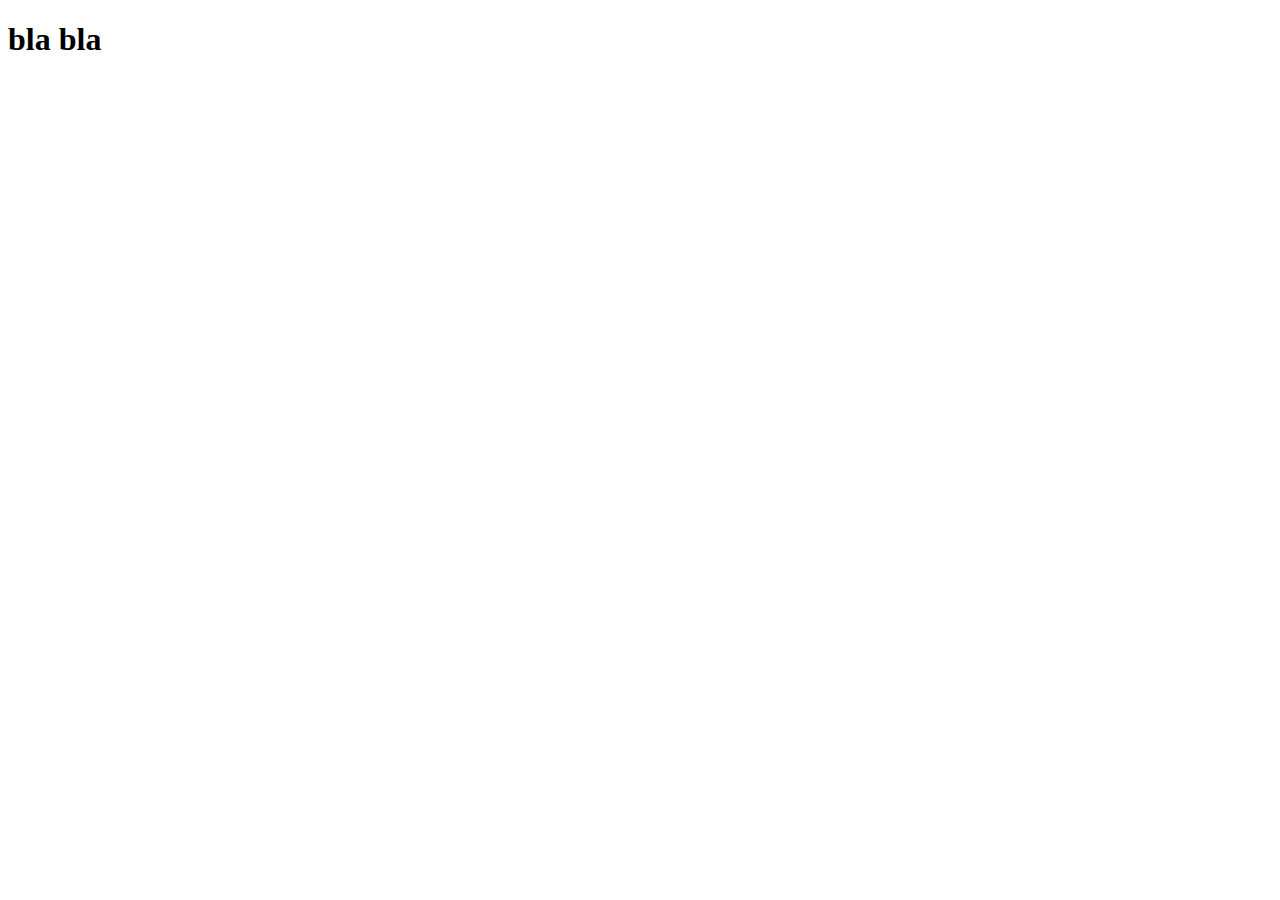
==== index.html @ 475540ba "making repository" ====
<!DOCTYPE html>
<html lang="en">
<head>
    <meta charset="UTF-8">
    <meta http-equiv="X-UA-Compatible" content="IE=edge">
    <meta name="viewport" content="width=device-width, initial-scale=1.0">
    <title>My project</title>
    <link rel="stylesheet" href="style.css">
</head>
<body>
    <h1>bla bla</h1>

    

</body>
</html>
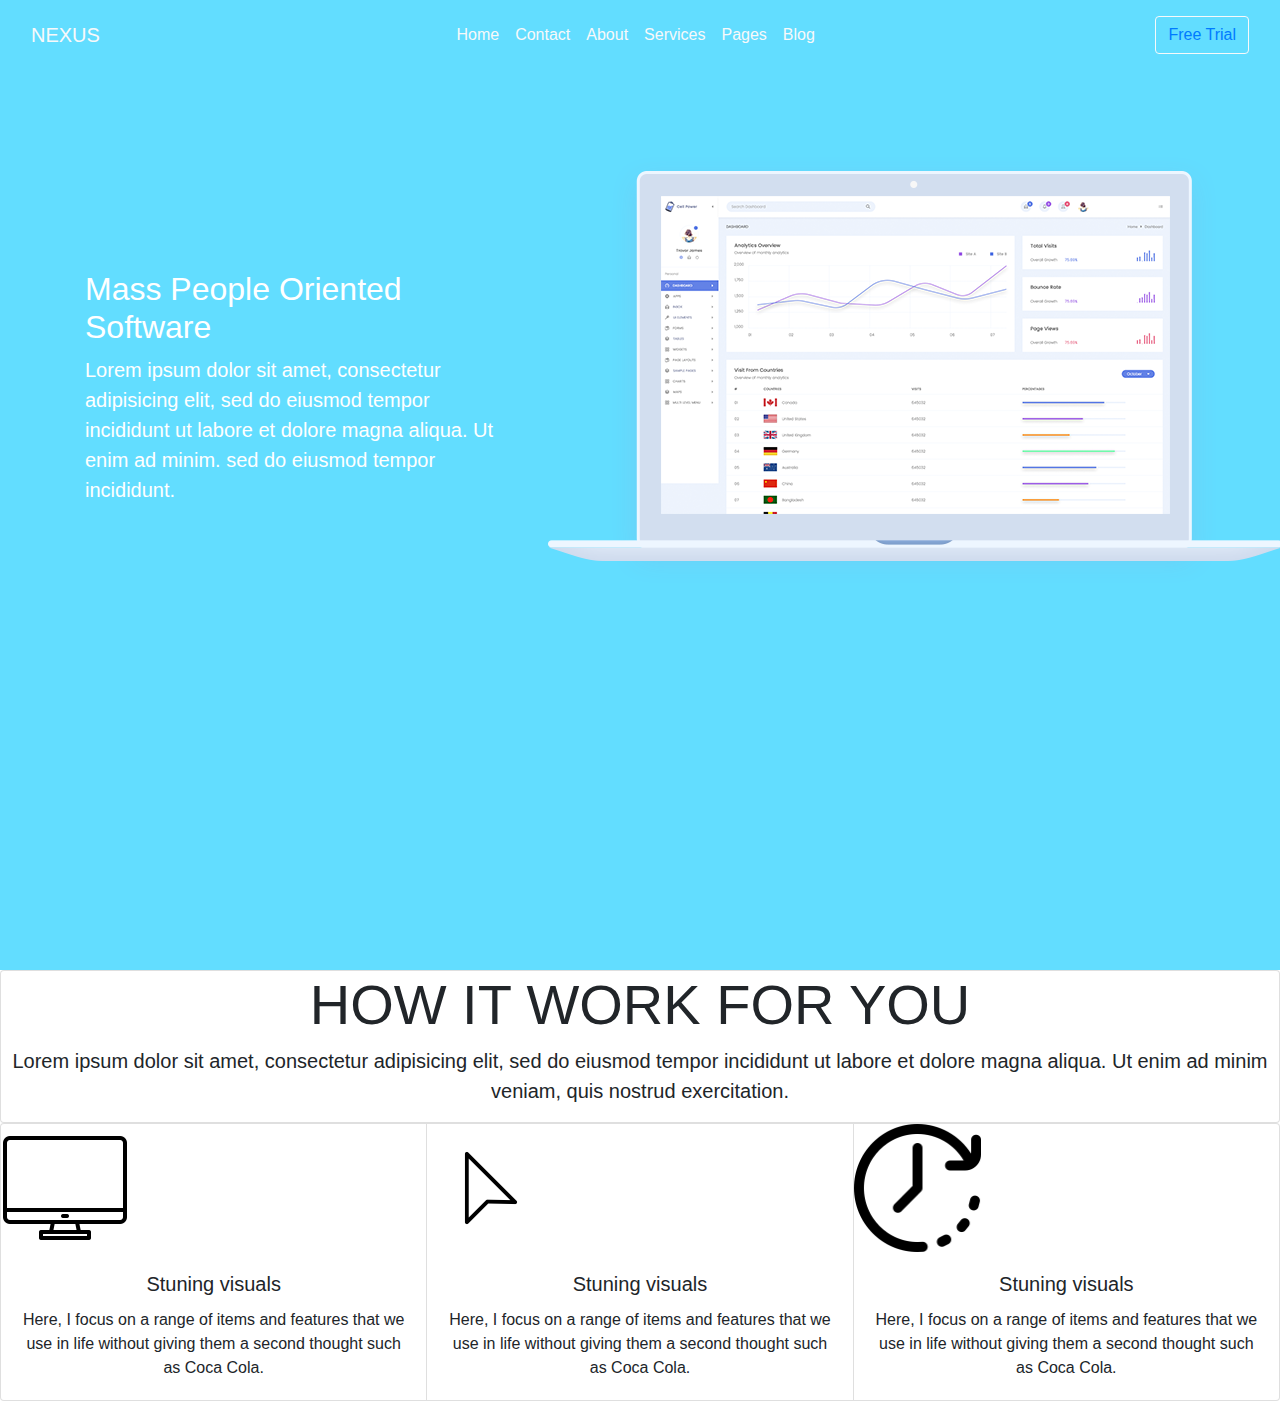
==== commit 079898cd: "pocetna stranica" ====
--- a/index.html
+++ b/index.html
@@ -1,16 +1,184 @@
 <!DOCTYPE html>
+
 <html lang="en">
-<head>
-    <meta charset="UTF-8">
-    <meta http-equiv="X-UA-Compatible" content="IE=edge">
-    <meta name="viewport" content="width=device-width, initial-scale=1.0">
-    <title>My project</title>
-    <link rel="stylesheet" href="style.css">
+  <head>
+    <!-- Required meta tags -->
+    <meta charset="utf-8">
+    <meta name="viewport" content="width=device-width, initial-scale=1, shrink-to-fit=no">
+
+    <!-- Bootstrap CSS -->
+    <link rel="stylesheet" href="https://cdn.jsdelivr.net/npm/bootstrap@4.0.0/dist/css/bootstrap.min.css" integrity="sha384-Gn5384xqQ1aoWXA+058RXPxPg6fy4IWvTNh0E263XmFcJlSAwiGgFAW/dAiS6JXm" crossorigin="anonymous">
+
+    <title>Hello, world!</title>
+  
+
+    <!-- Optional JavaScript -->
+    <!-- jQuery first, then Popper.js, then Bootstrap JS -->
+    
+  
+</html>
 </head>
-<body>
-    <h1>bla bla</h1>
 
     
 
+
+<body>
+    <!--NAVIGACIJA-->
+    <nav class="navbar navbar-expand-lg   navbar-light  sticky-top"   style="background-color:#62ddff; ">
+     <div class="container-fluid" style="background-color: #62ddff ; color: antiquewhite;">
+    <a class="navbar-brand text-light" href="#">NEXUS</a>
+      <button class="navbar-toggler" type="button" data-toggle="collapse" data-target="#navbarText" aria-controls="navbarText" aria-expanded="false" aria-label="Toggle navigation">
+        <span class="navbar-toggler-icon"></span>
+      </button>
+      <div class="collapse navbar-collapse" id="navbarText">
+        <ul class="navbar-nav mx-auto" style="">
+          <li class="nav-item active">
+            <a class="nav-link text-light" href="#">Home <span class="sr-only">(current)</span></a>
+          </li>
+          <li class="nav-item">
+            <a class="nav-link text-light" href="#">Contact</a>
+          </li>
+          <li class="nav-item">
+            <a class="nav-link text-light" href="#">About</a>
+          </li>
+          <li class="nav-item">
+            <a class="nav-link text-light" href="#">Services</a>
+          </li>
+          <li class="nav-item">
+            <a class="nav-link text-light" href="#">Pages</a>
+          </li>
+          <li class="nav-item">
+            <a class="nav-link text-light" href="#">Blog</a>
+          </li>
+        </ul>
+        <span class="navbar-text">
+          <button type="button" class="btn btn-outline-primary me-md-2  border-light">Free Trial</button></ul>
+        </span>
+      </div>
+    </nav>
+
+         <!--pocetna sekcija-->    
+         <div class="row" style="height: 100vh; background-color: #62ddff;">
+    
+          <div class="column col-md-5" style="color: white; padding-left: 100px; padding-top: 200px; ">
+          <h2>Mass People
+            Oriented Software</h2>
+          <p class="lead"> Lorem ipsum dolor sit amet, consectetur adipisicing elit, sed do eiusmod tempor incididunt ut labore et dolore magna aliqua. Ut enim ad minim. sed do eiusmod tempor incididunt.</p>
+  
+          </div>
+          <div class="column col-md-5" style="padding-top: 80px">
+          <img src="headerimg.png">
+          </div>
+         </div>
+         
+         
+         
+          <div class="card" style="b
+        
+        
+        
+        
+        
+    
+        <div class="container-fluid padding">
+            <div class="row welcome text-center">
+<div class="col-12">
+    <h1 class="display-4">
+        HOW IT WORK FOR YOU
+    </h1>
+</div>
+<hr><div class="col-12">
+<p class="lead">Lorem ipsum dolor sit amet, consectetur adipisicing elit, sed do eiusmod tempor incididunt ut labore et dolore magna aliqua. Ut enim ad minim veniam, quis nostrud exercitation.</p>
+</div>
+</div>
+
+ </div>
+ <div class="card-group">
+    <div class="card">
+      <a  class="imglink" href="#"><img src="monitor.png" class="card-img-top"style="width: 30% " alt="..."></a>
+      <div class="card-body" style="text-align:center">
+        <h5 class="card-title">Stuning visuals</h5>
+        <p class="card-text"> Here, I focus on a range of items and features that we use in life without giving them a second thought such as Coca Cola.</p>
+        
+      </div>
+    </div>
+    <div class="card">
+        <a  class="imglink" href="#"><img src="selector.png" class="card-img-top  " style="width: 30% " alt="..."></a>
+      <div class="card-body" style="text-align: center;">
+        <h5 class="card-title">Stuning visuals</h5>
+        <p class="card-text">Here, I focus on a range of items and features that we use in life without giving them a second thought such as Coca Cola.</p>
+        
+      </div>
+    </div>
+    <div class="card">
+        <a  class="imglink" href="#"> <img src="wall-clock.png" class="card-img-top img" style="width: 30% "alt="..."></a>
+      <div class="card-body" style="text-align: center;">
+        <h5 class="card-title">Stuning visuals</h5>
+        <p class="card-text">Here, I focus on a range of items and features that we use in life without giving them a second thought such as Coca Cola.</p>
+        
+      </div>
+    </div>
+  </div>
+
+  
+    
+
+
+
+
+
+
+
+
+
+
+
+
+
+
+
+
+
+
+
+
+
+
+
+
+
+
+
+
+
+
+
+
+    <script src="https://code.jquery.com/jquery-3.2.1.slim.min.js" integrity="sha384-KJ3o2DKtIkvYIK3UENzmM7KCkRr/rE9/Qpg6aAZGJwFDMVNA/GpGFF93hXpG5KkN" crossorigin="anonymous"></script>
+    <script src="https://cdn.jsdelivr.net/npm/popper.js@1.12.9/dist/umd/popper.min.js" integrity="sha384-ApNbgh9B+Y1QKtv3Rn7W3mgPxhU9K/ScQsAP7hUibX39j7fakFPskvXusvfa0b4Q" crossorigin="anonymous"></script>
+    <script src="https://cdn.jsdelivr.net/npm/bootstrap@4.0.0/dist/js/bootstrap.min.js" integrity="sha384-JZR6Spejh4U02d8jOt6vLEHfe/JQGiRRSQQxSfFWpi1MquVdAyjUar5+76PVCmYl" crossorigin="anonymous"></script>
+
+
+
+
+
+
+
+
+
+
+
+
+
+
+
+
+
+
+
+
+
+
+
 </body>
 </html>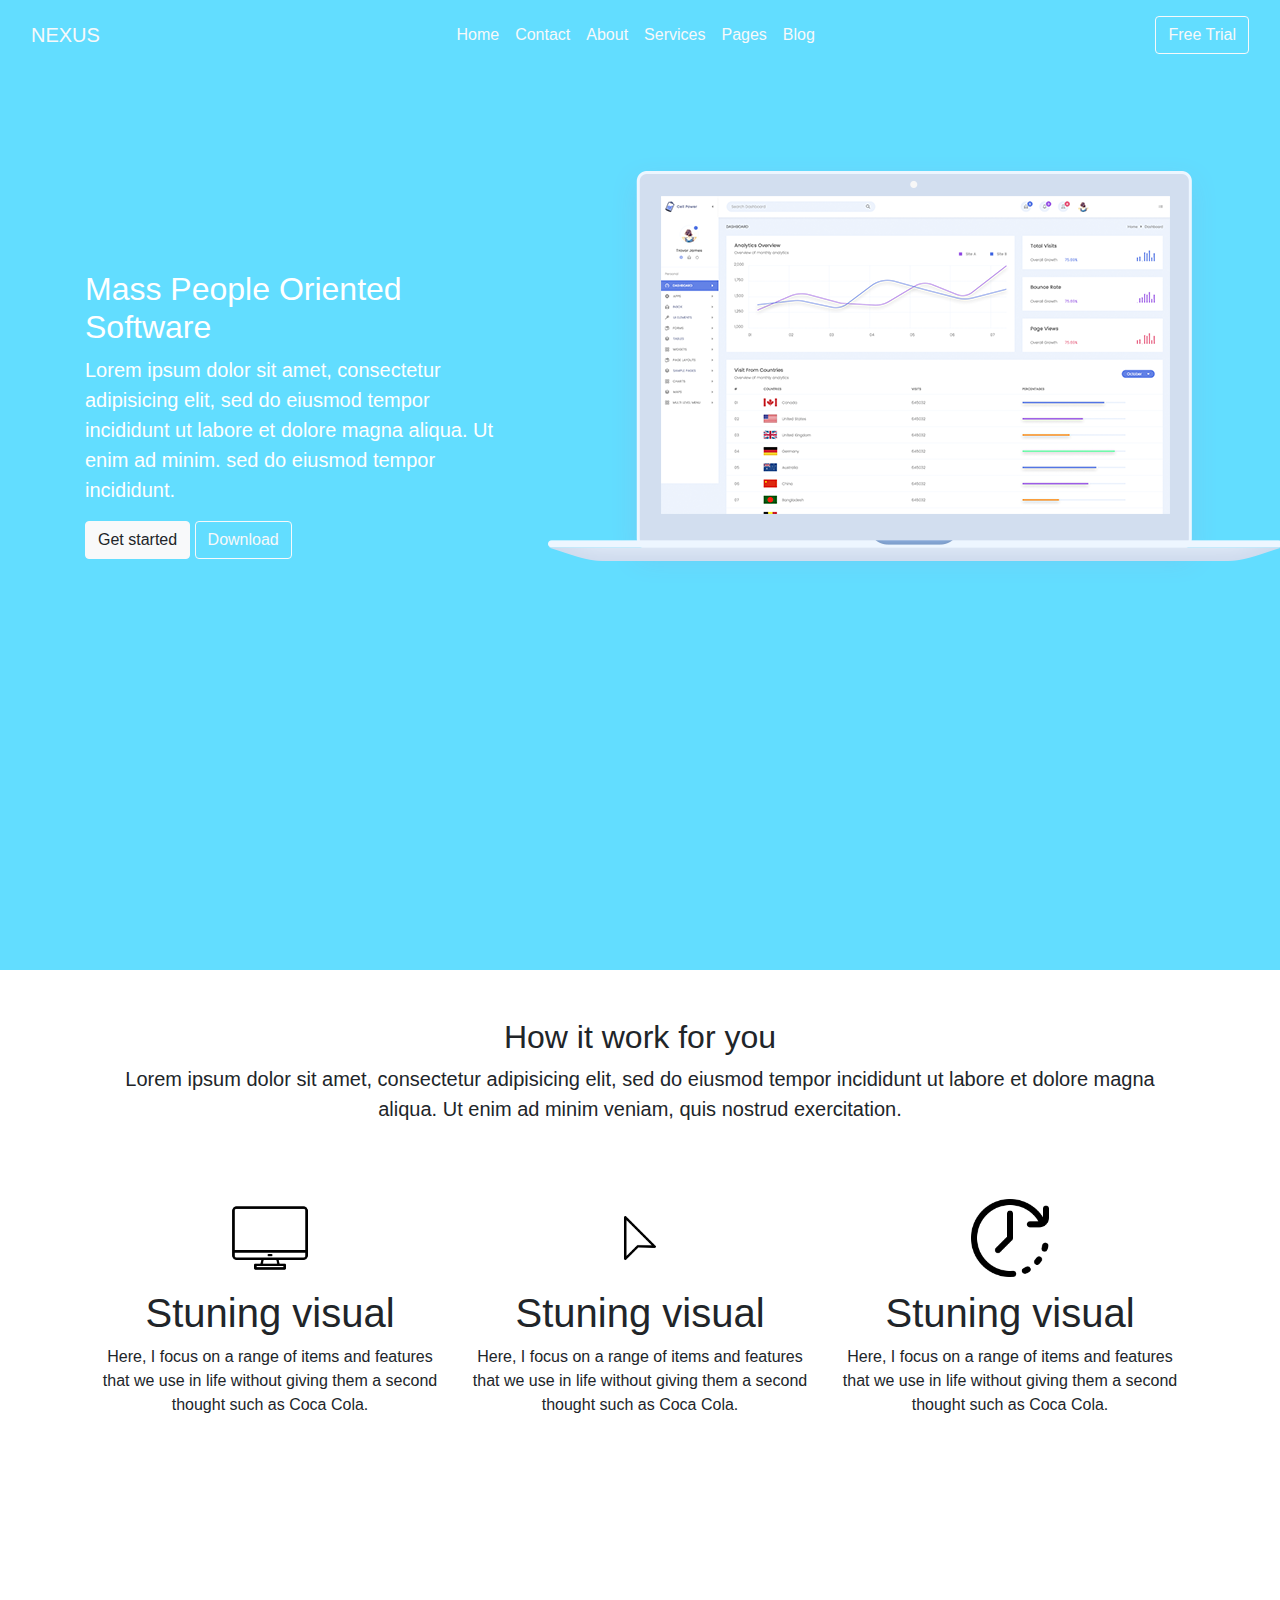
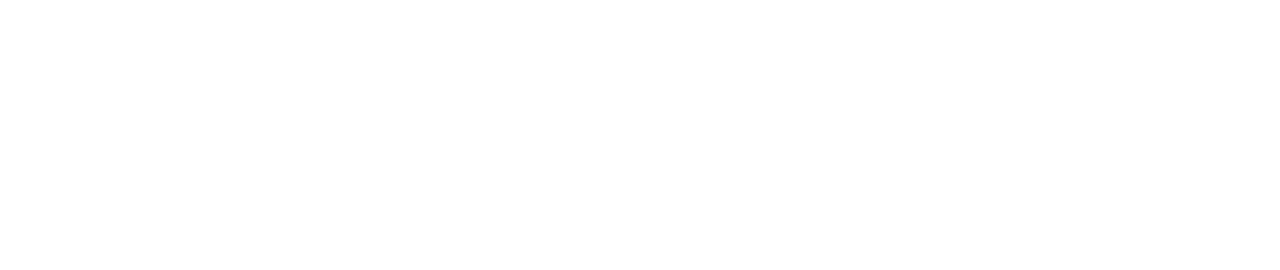
==== commit e55c6590: "2 sekcija" ====
--- a/index.html
+++ b/index.html
@@ -52,7 +52,7 @@
           </li>
         </ul>
         <span class="navbar-text">
-          <button type="button" class="btn btn-outline-primary me-md-2  border-light">Free Trial</button></ul>
+          <button type="button" class="btn btn-outline-primary me-md-2  border-light text-light">Free Trial</button></ul>
         </span>
       </div>
     </nav>
@@ -64,7 +64,10 @@
           <h2>Mass People
             Oriented Software</h2>
           <p class="lead"> Lorem ipsum dolor sit amet, consectetur adipisicing elit, sed do eiusmod tempor incididunt ut labore et dolore magna aliqua. Ut enim ad minim. sed do eiusmod tempor incididunt.</p>
-  
+          <div class="d-grid gap-2 d-md-block">
+            <button class="btn btn-light" type="button">Get started</button>
+            <button class="btn btn-outline-light me-md-2 border-light text-light type="button">Download</button>
+          </div>
           </div>
           <div class="column col-md-5" style="padding-top: 80px">
           <img src="headerimg.png">
@@ -73,53 +76,24 @@
          
          
          
-          <div class="card" style="b
         
-        
-        
-        
-        
+<section>
+  <div class="container" style="height: 100vh; ">
+    <div class="container text-center">
+      <!-- Stack the columns on mobile by making one full-width and the other half-width -->
+      <div class="row py-5">
+        <div class="col-md-12"><h2>How it work for you</h2></div>
+        <div class=" col-md-12"><p class="lead">Lorem ipsum dolor sit amet, consectetur adipisicing elit, sed do eiusmod tempor incididunt ut labore et dolore magna aliqua. Ut enim ad minim veniam, quis nostrud exercitation.</p></div>
+      </div>
     
-        <div class="container-fluid padding">
-            <div class="row welcome text-center">
-<div class="col-12">
-    <h1 class="display-4">
-        HOW IT WORK FOR YOU
-    </h1>
-</div>
-<hr><div class="col-12">
-<p class="lead">Lorem ipsum dolor sit amet, consectetur adipisicing elit, sed do eiusmod tempor incididunt ut labore et dolore magna aliqua. Ut enim ad minim veniam, quis nostrud exercitation.</p>
-</div>
-</div>
-
- </div>
- <div class="card-group">
-    <div class="card">
-      <a  class="imglink" href="#"><img src="monitor.png" class="card-img-top"style="width: 30% " alt="..."></a>
-      <div class="card-body" style="text-align:center">
-        <h5 class="card-title">Stuning visuals</h5>
-        <p class="card-text"> Here, I focus on a range of items and features that we use in life without giving them a second thought such as Coca Cola.</p>
-        
+      <!-- Columns start at 50% wide on mobile and bump up to 33.3% wide on desktop -->
+      <div class="row">
+        <div class="col-6 col-md-4"><img src="monitor.png" style="width: 78px; padding-top: 11px; padding-bottom: 12px;"><h1>Stuning visual</h1><p>Here, I focus on a range of items and features that we use in life without giving them a second thought such as Coca Cola.</p></div>
+        <div class="col-6 col-md-4"><img src="selector.png" style="width: 78px; padding-top: 11px; padding-bottom: 12px;"><h1>Stuning visual</h1><p>Here, I focus on a range of items and features that we use in life without giving them a second thought such as Coca Cola.</p></div>
+        <div class="col-6 col-md-4"><img src="wall-clock.png" style="width: 78px; padding-top: 11px; padding-bottom: 12px;"><h1>Stuning visual</h1><p>Here, I focus on a range of items and features that we use in life without giving them a second thought such as Coca Cola.</p></div>
       </div>
-    </div>
-    <div class="card">
-        <a  class="imglink" href="#"><img src="selector.png" class="card-img-top  " style="width: 30% " alt="..."></a>
-      <div class="card-body" style="text-align: center;">
-        <h5 class="card-title">Stuning visuals</h5>
-        <p class="card-text">Here, I focus on a range of items and features that we use in life without giving them a second thought such as Coca Cola.</p>
-        
-      </div>
-    </div>
-    <div class="card">
-        <a  class="imglink" href="#"> <img src="wall-clock.png" class="card-img-top img" style="width: 30% "alt="..."></a>
-      <div class="card-body" style="text-align: center;">
-        <h5 class="card-title">Stuning visuals</h5>
-        <p class="card-text">Here, I focus on a range of items and features that we use in life without giving them a second thought such as Coca Cola.</p>
-        
-      </div>
-    </div>
-  </div>
-
+   
+</section>
   
     
 
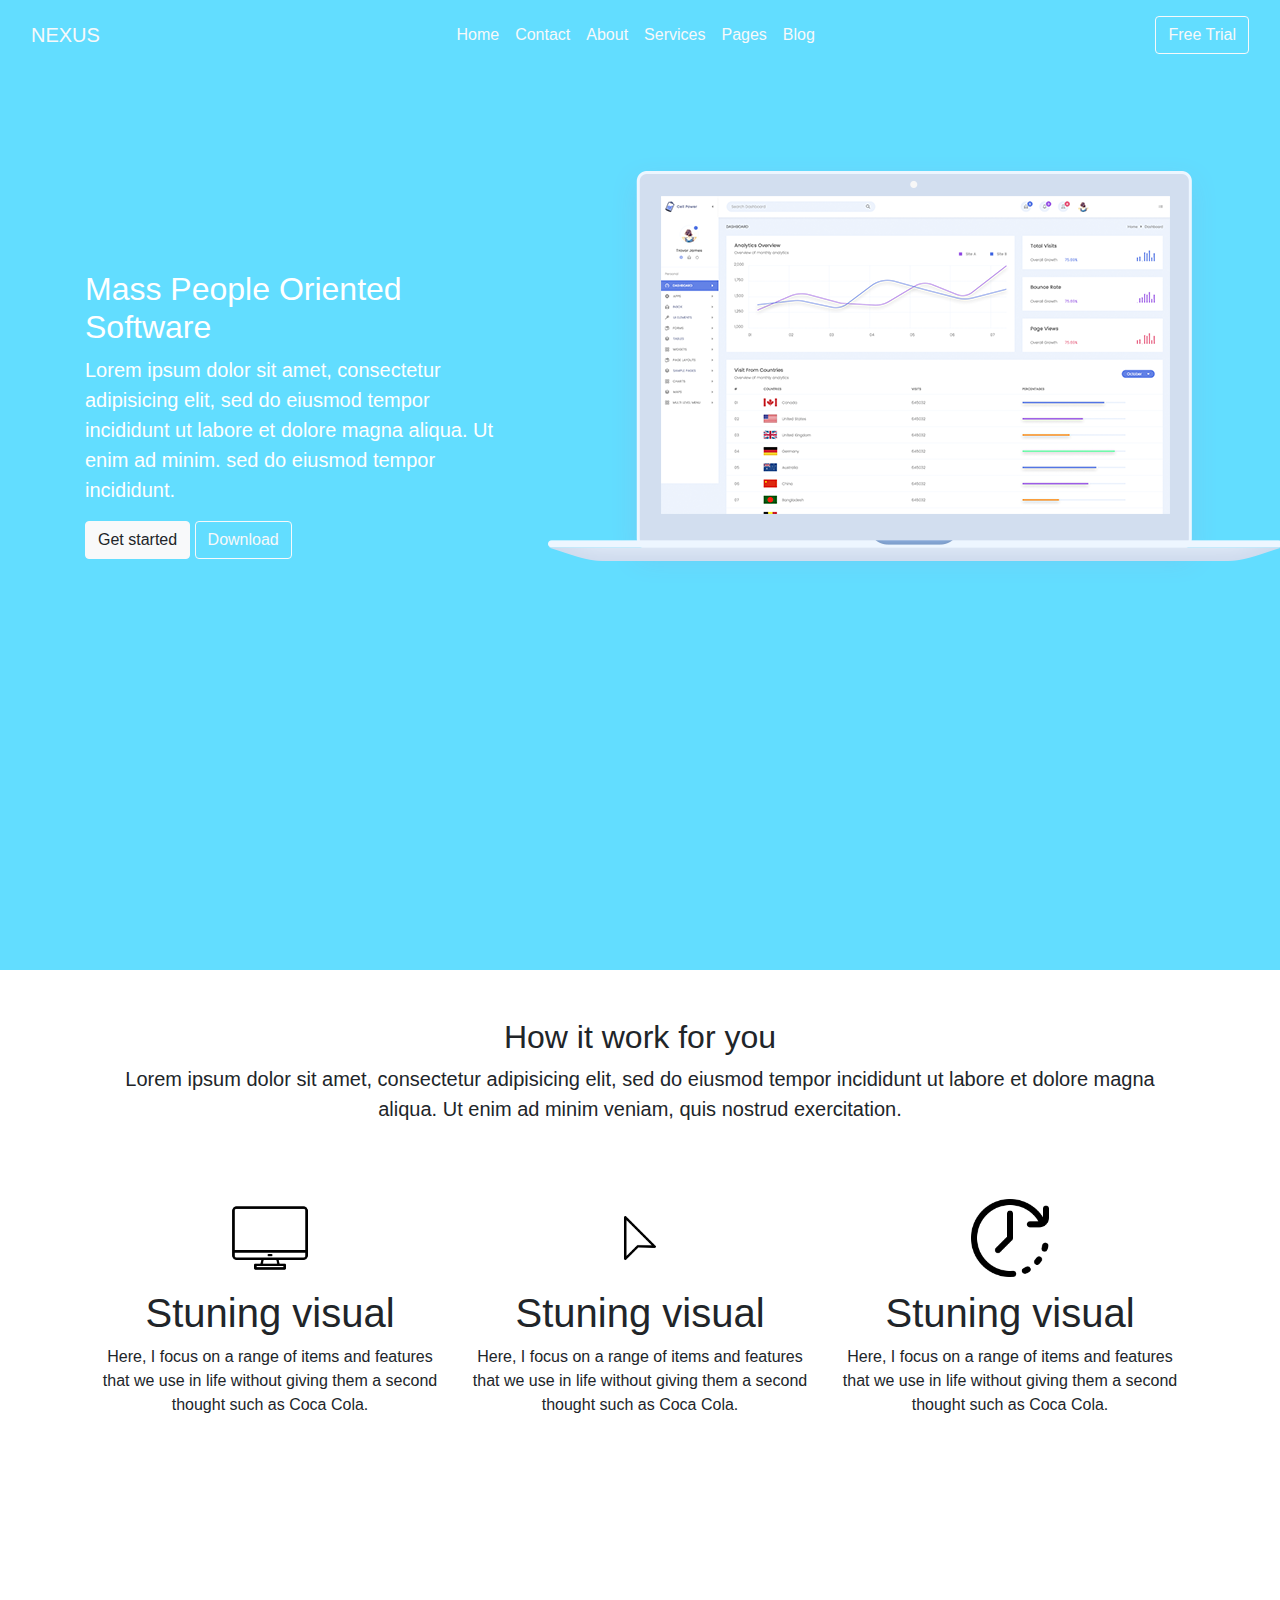
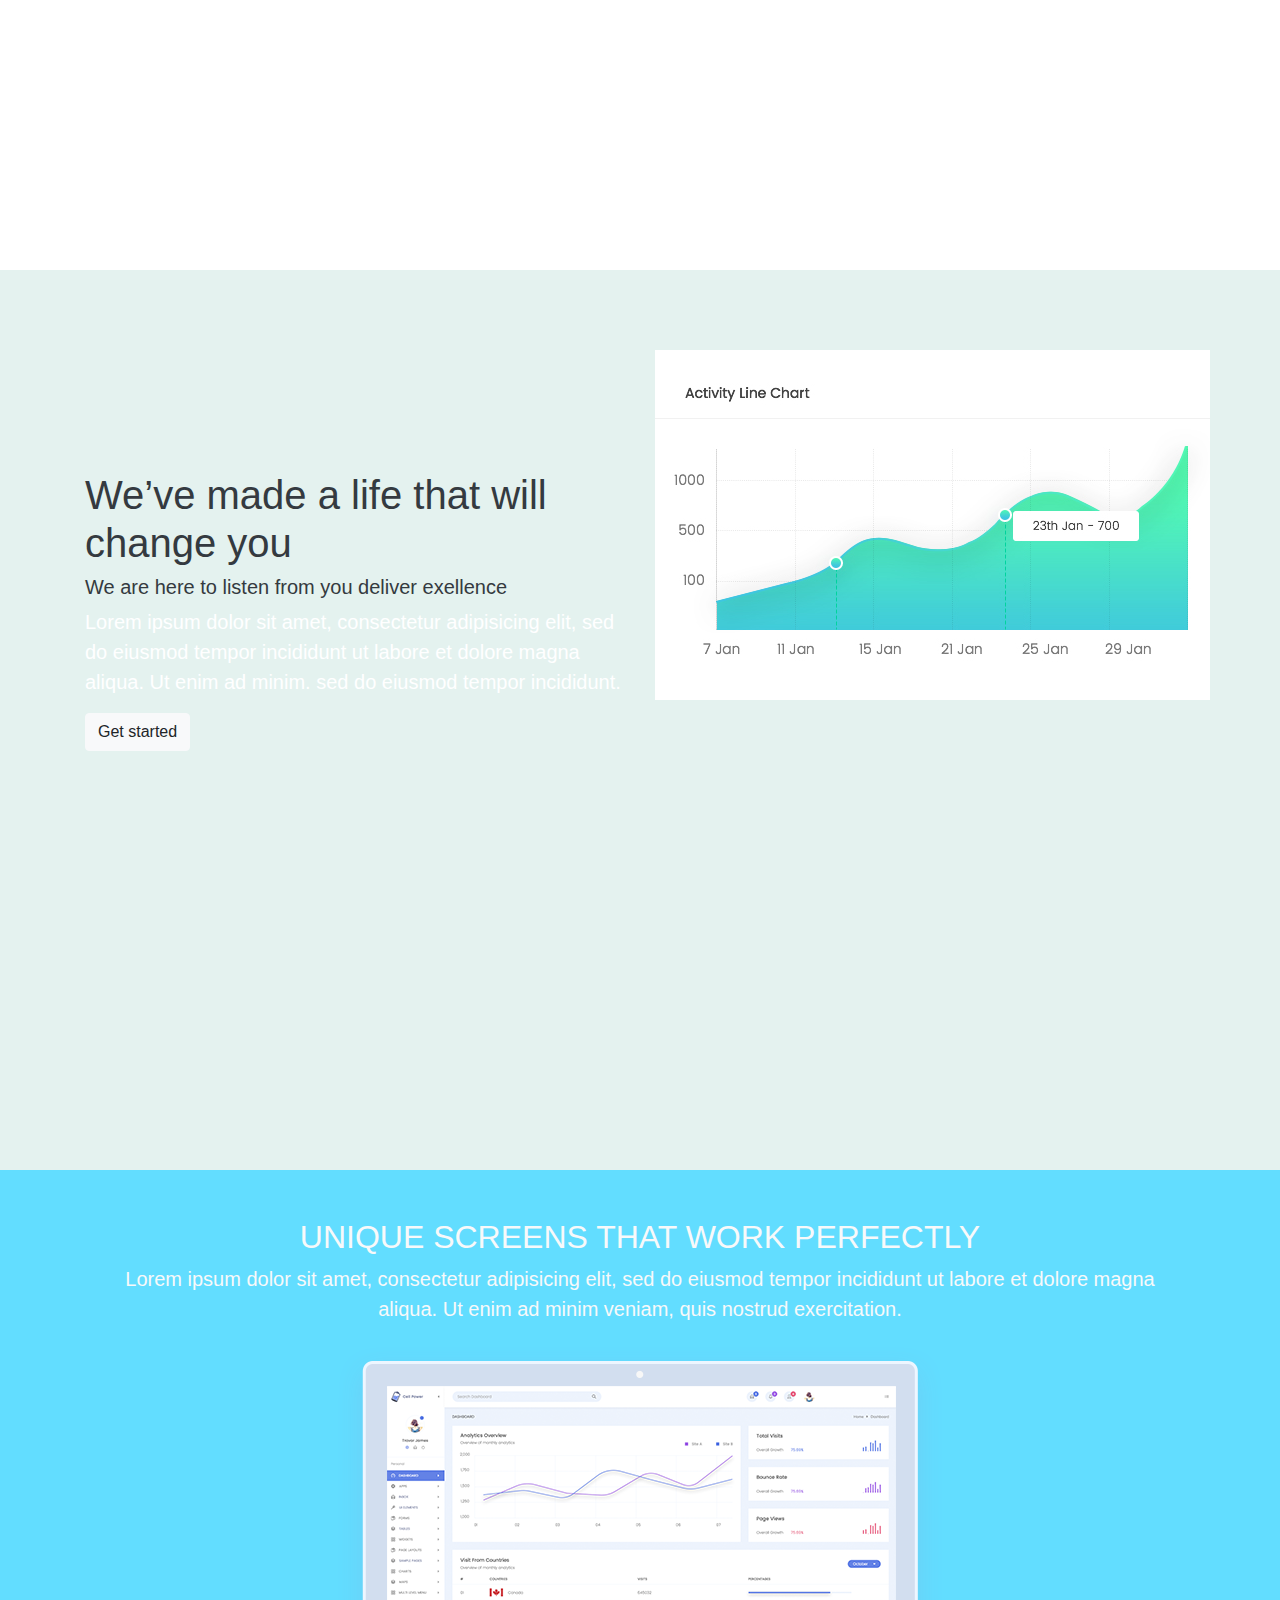
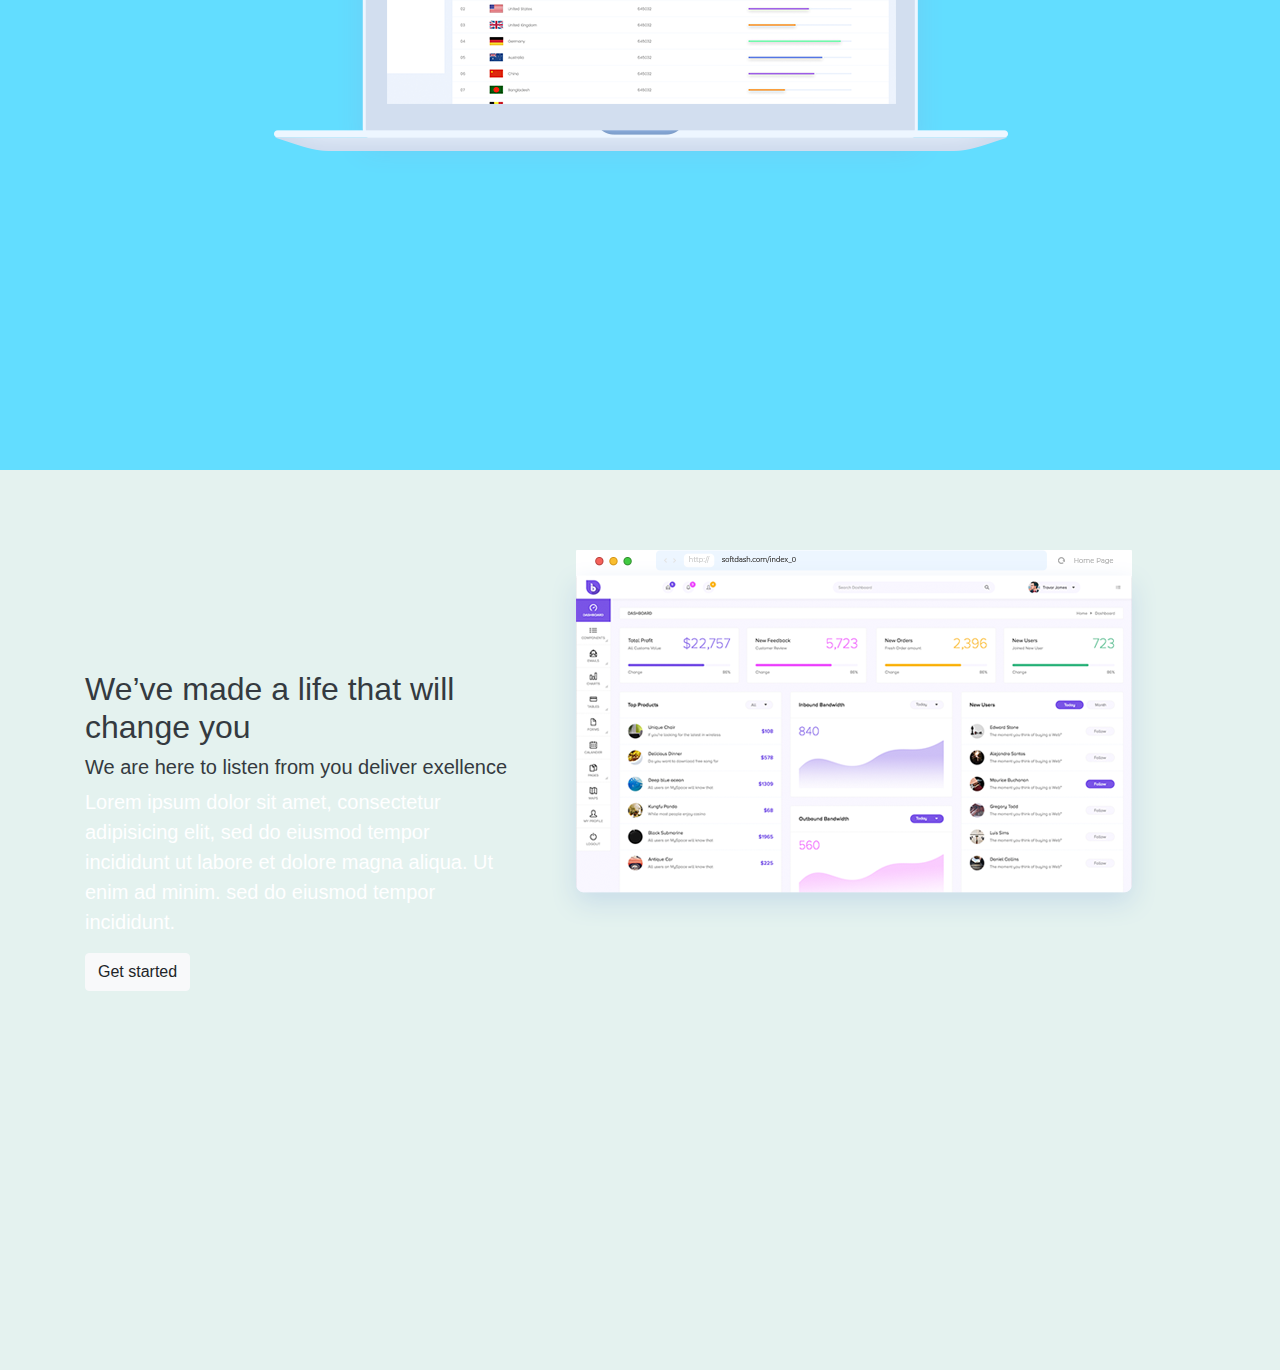
==== commit f307dddc: "2 nove sekcije baza" ====
--- a/index.html
+++ b/index.html
@@ -95,10 +95,61 @@
    
 </section>
   
-    
-
-
-
+    <section>
+      <div class="row" style="height: 100vh; background-color:rgba(227, 241, 238, 0.952);">
+    
+        <div class="column col-md-6" style="color: white; padding-left: 100px; padding-top: 200px; ">
+         <div class="row"> <div class="col-md-12"></div></div>
+        <h1 class="text-dark">We’ve made a life
+          that will change you</h1>
+          <h5 class="text-dark">We are here to listen from you deliver exellence</h5>
+        <p class="lead"> Lorem ipsum dolor sit amet, consectetur adipisicing elit, sed do eiusmod tempor incididunt ut labore et dolore magna aliqua. Ut enim ad minim. sed do eiusmod tempor incididunt.</p>
+        <div class="d-grid gap-2 d-md-block">
+          <button class="btn btn-light" type="button">Get started</button>
+        
+        </div>
+        </div>
+        <div class="column col-md-6" style="padding-top: 80px">
+        <img src="slika2.jpg">
+        </div>
+       </div>
+    </section>
+
+    <section>
+      <div class="row" style="height: 100vh; background-color: #62ddff;">
+    
+        <div class="container" style="height: 100vh; ">
+          <div class="container text-center">
+      
+            <div class="row py-5">
+              <div class="col-md-12 text-light"><h2>UNIQUE SCREENS THAT WORK PERFECTLY</h2></div>
+              <div class=" col-md-12 text-light"><p class="lead">Lorem ipsum dolor sit amet, consectetur adipisicing elit, sed do eiusmod tempor incididunt ut labore et dolore magna aliqua. Ut enim ad minim veniam, quis nostrud exercitation.</p></div>
+            
+        <div class="column col-md-12" style="">
+        <img src="headerimg.png">
+        </div>
+       </div>
+          </div>
+    </section>
+
+<section>
+  <div class="row" style="height: 100vh; background-color:rgba(227, 241, 238, 0.952);">
+    
+    <div class="column col-md-5" style="color: white; padding-left: 100px; padding-top: 200px; ">
+    <h2 class="text-dark">We’ve made a life
+      that will change you</h2>
+      <h5 class="text-dark">We are here to listen from you deliver exellence</h5>
+    <p class="lead"> Lorem ipsum dolor sit amet, consectetur adipisicing elit, sed do eiusmod tempor incididunt ut labore et dolore magna aliqua. Ut enim ad minim. sed do eiusmod tempor incididunt.</p>
+    <div class="d-grid gap-2 d-md-block">
+      <button class="btn btn-light" type="button">Get started</button>
+      
+    </div>
+    </div>
+    <div class="column col-md-5" style="padding-top: 80px">
+    <img src="slika3.png">
+    </div>
+   </div>
+</section>
 
 
 
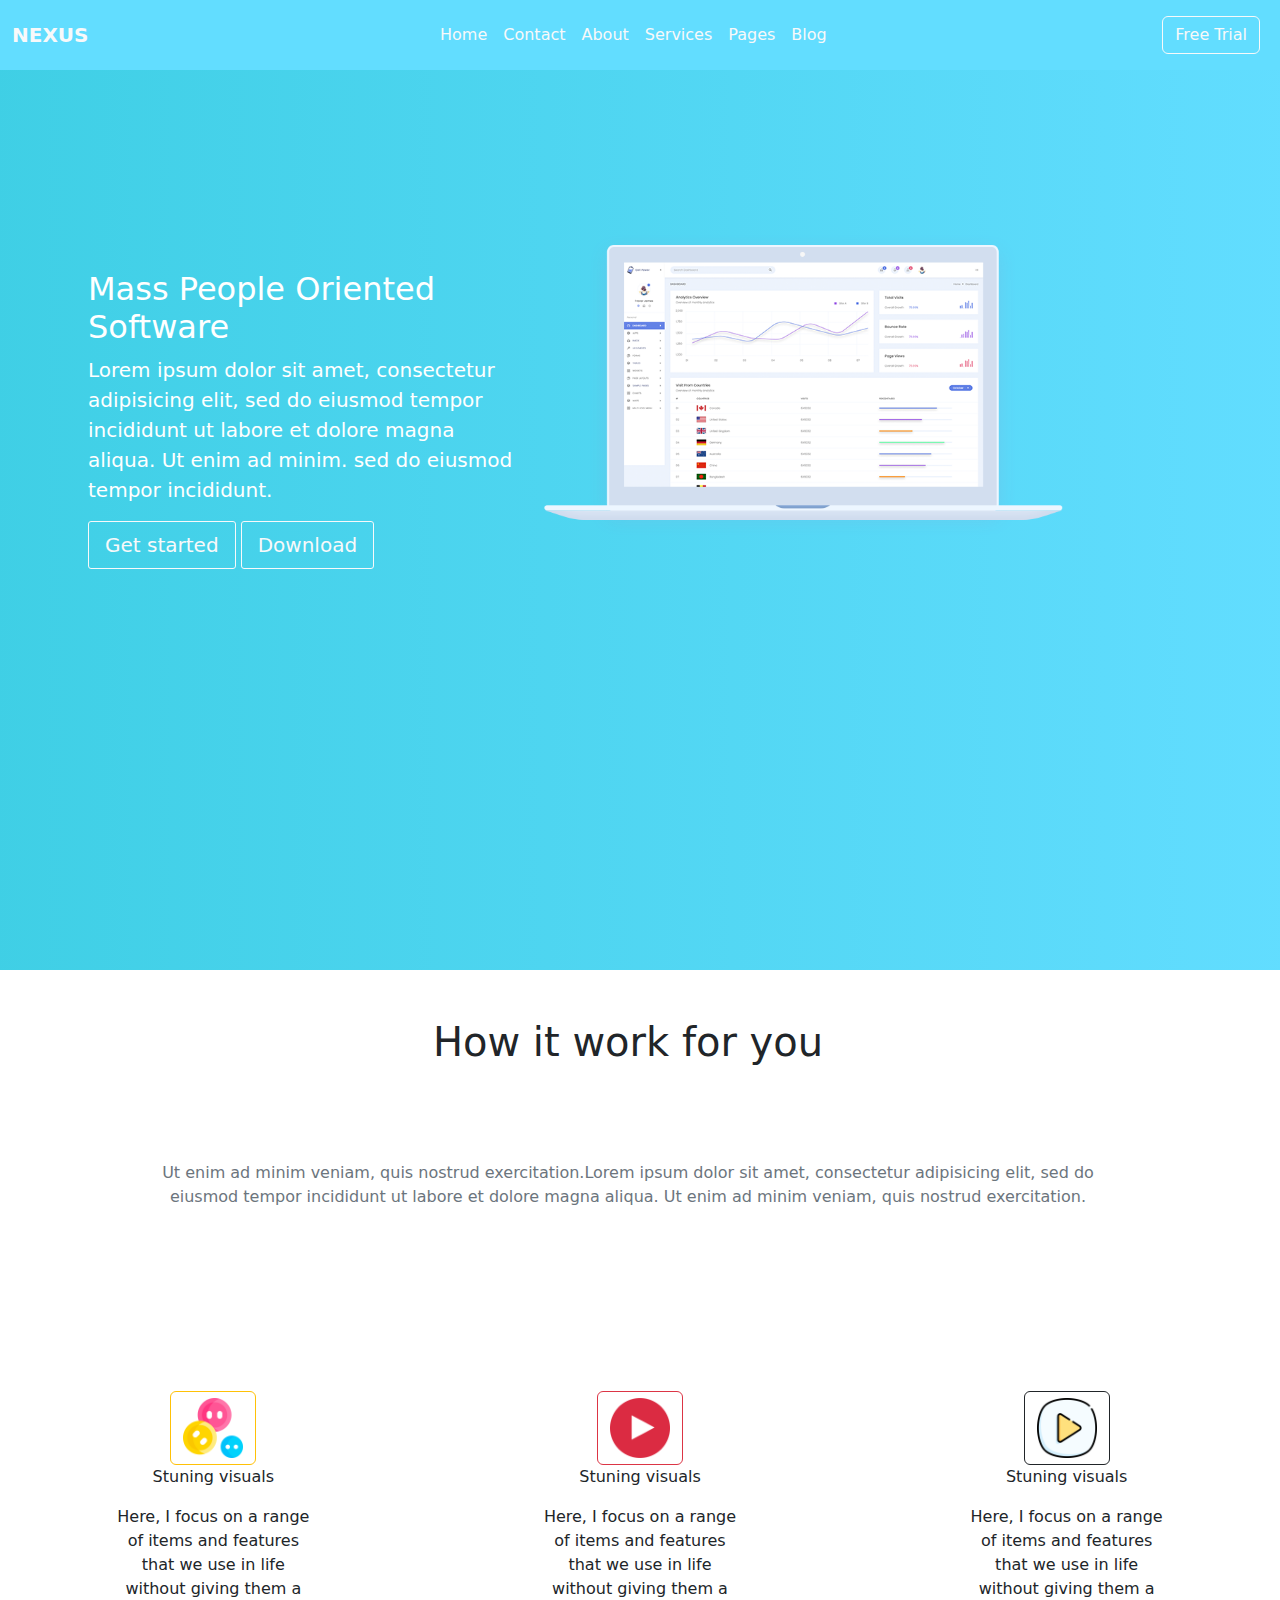
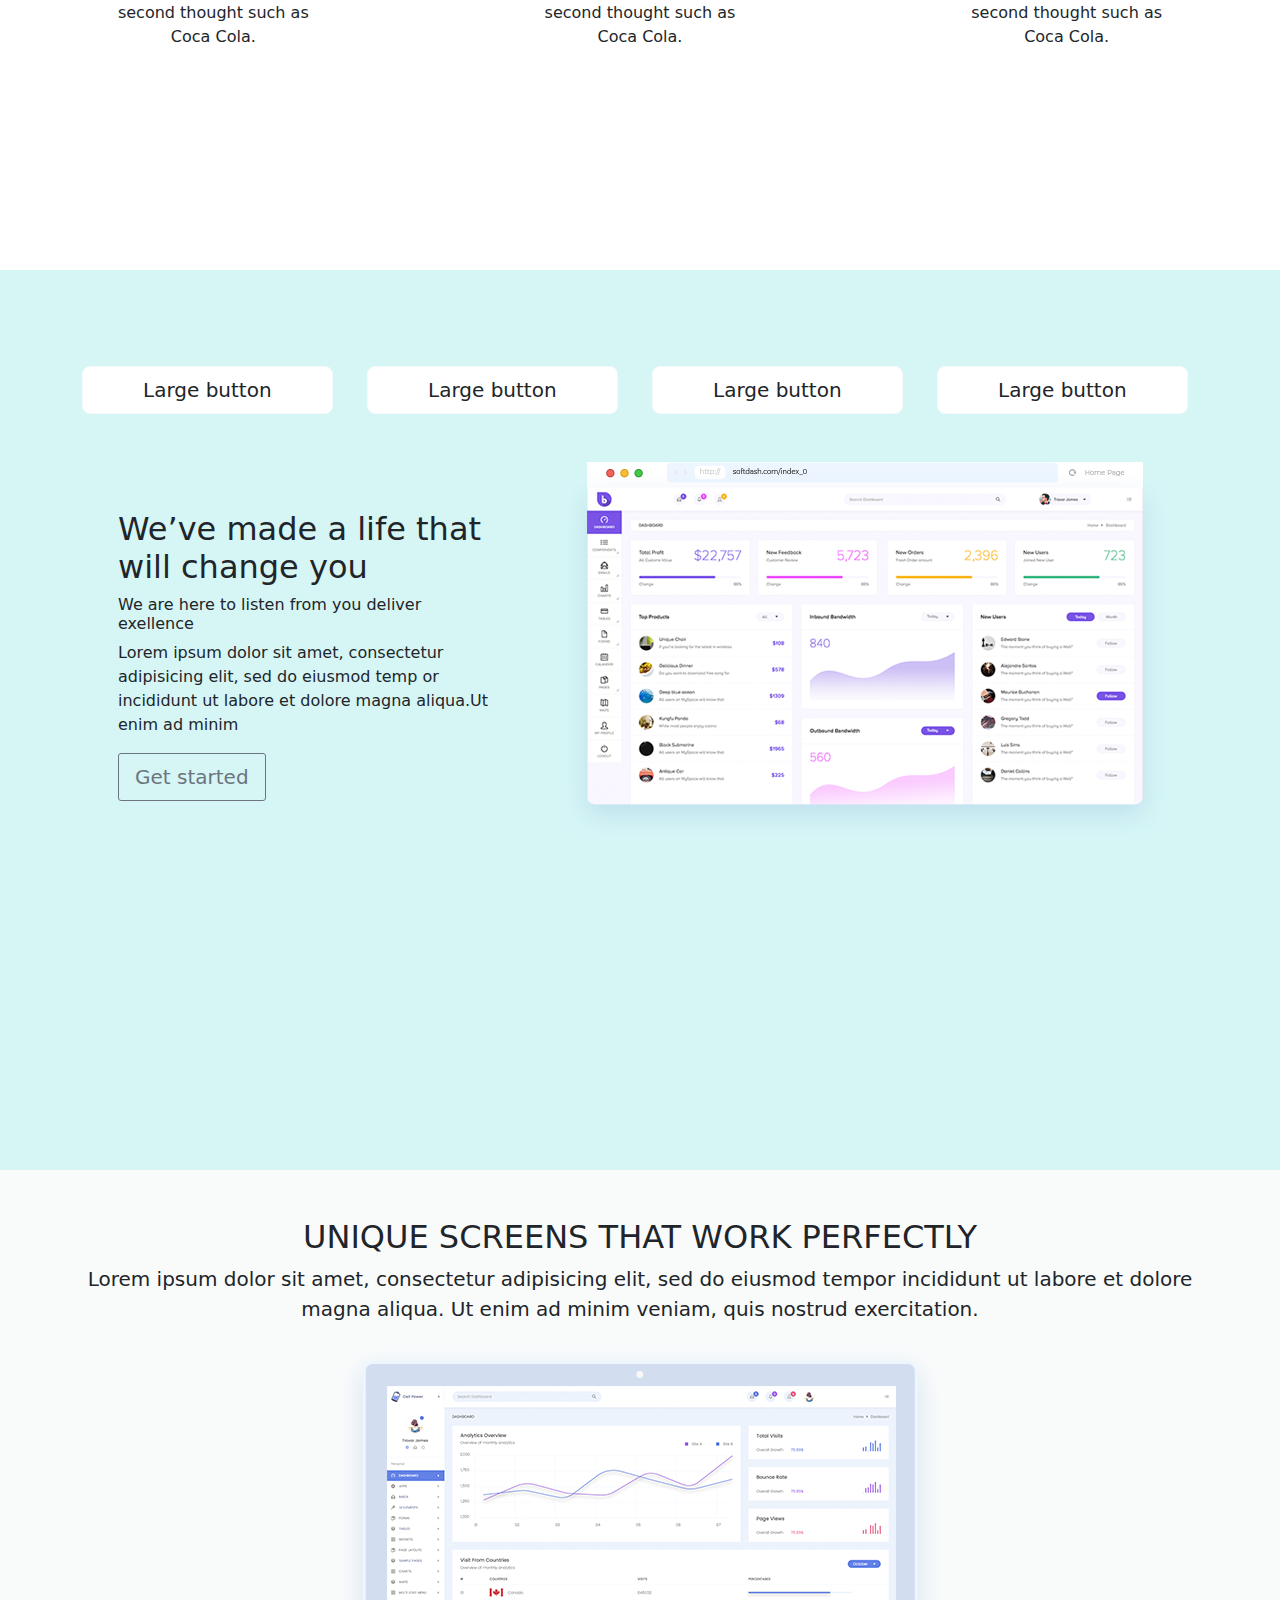
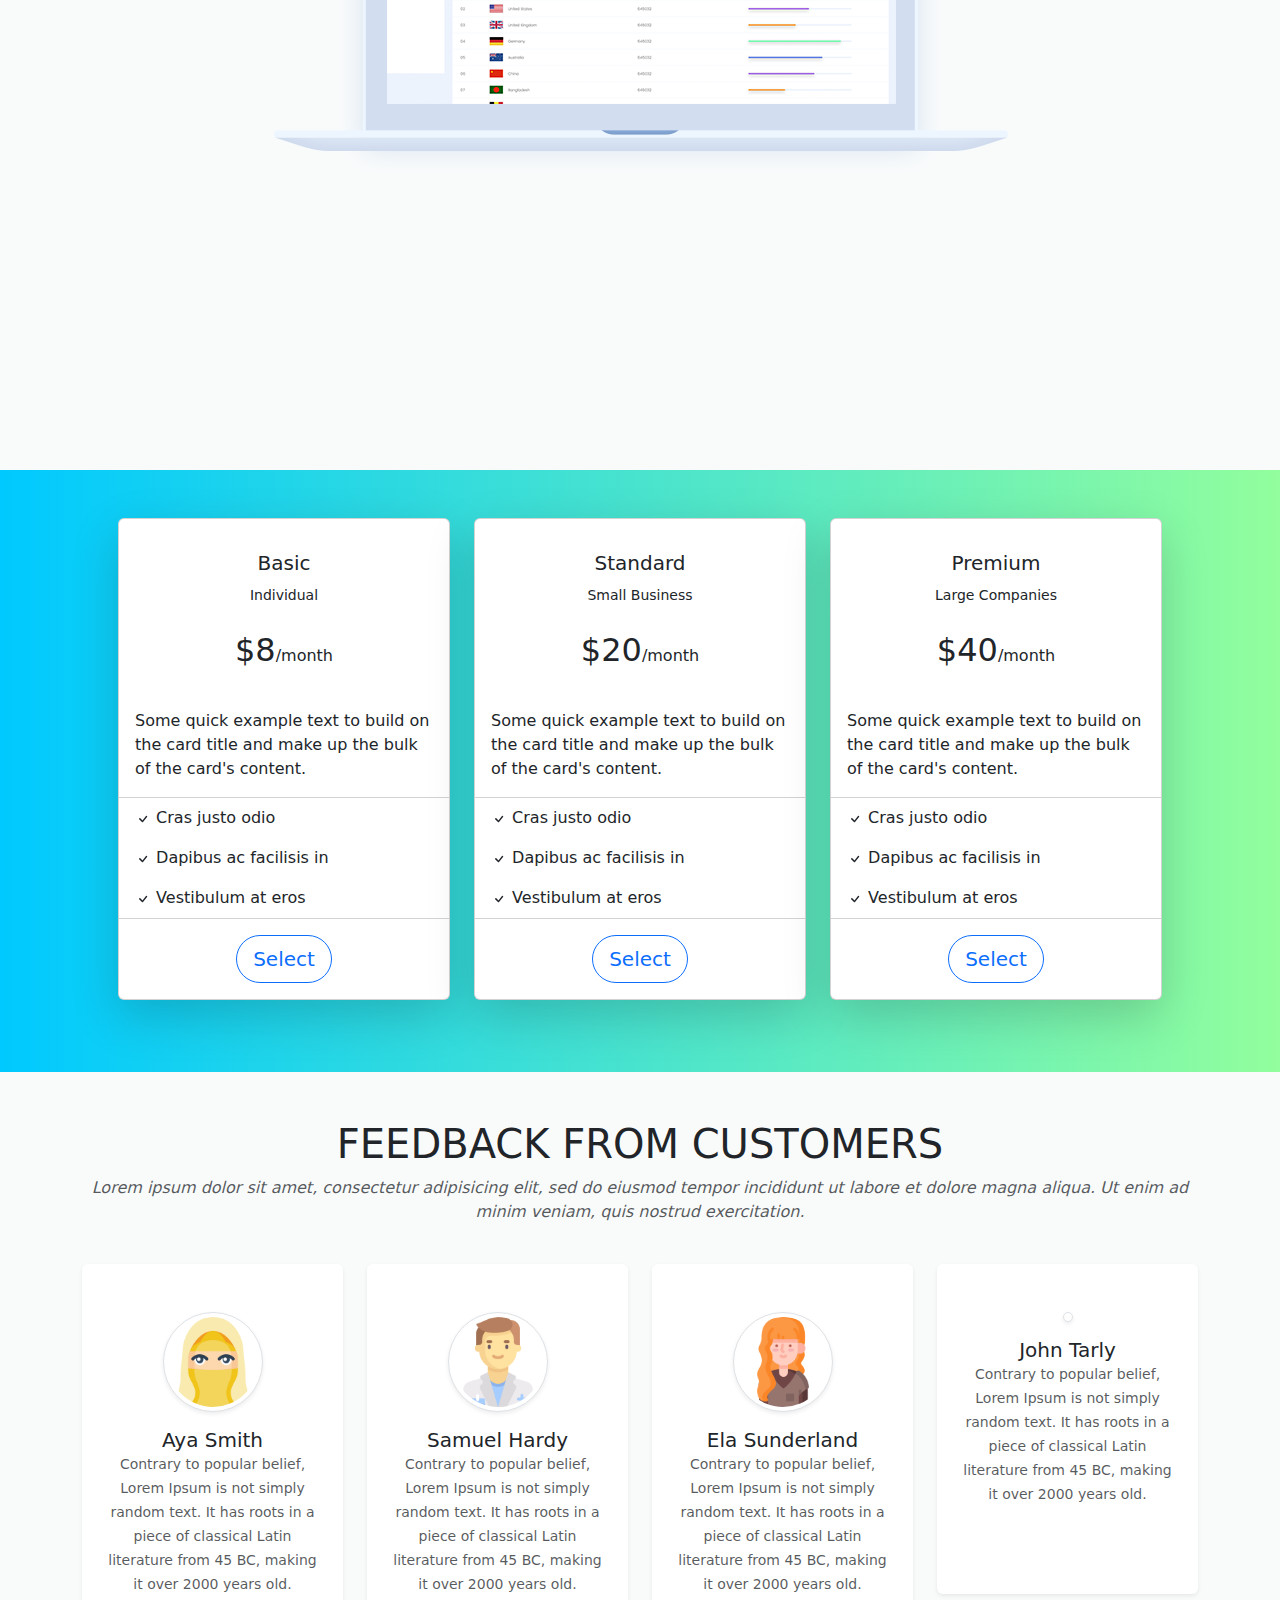
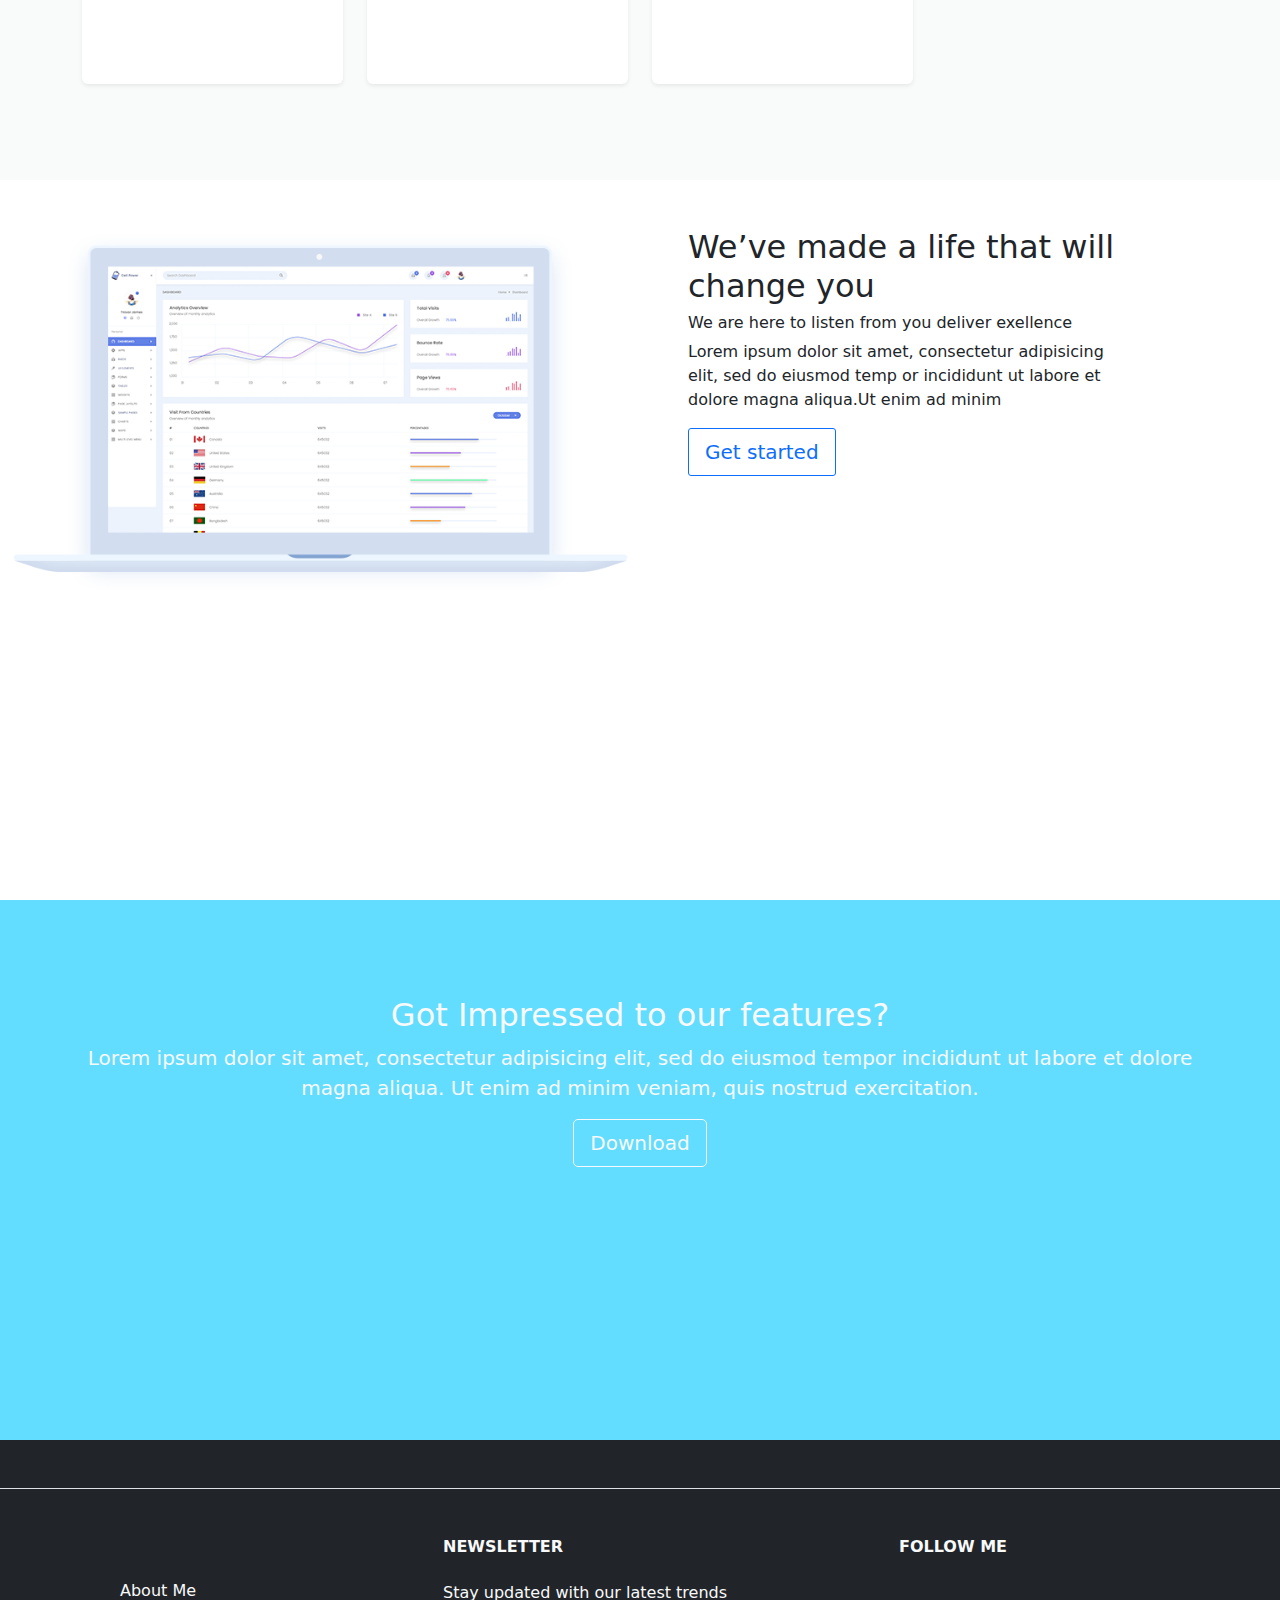
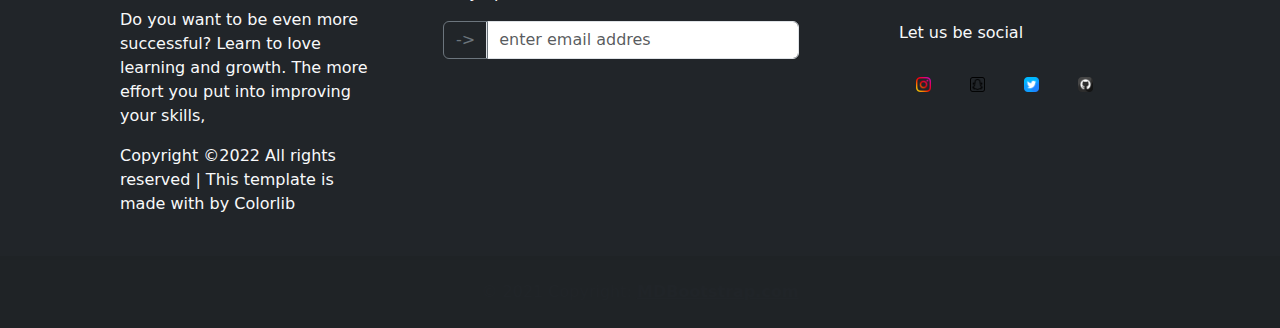
==== commit ab35f0f4: "footer i ostala dodavanja" ====
--- a/index.html
+++ b/index.html
@@ -1,19 +1,24 @@
-<!DOCTYPE html>
+ <!DOCTYPE html>
 
 <html lang="en">
   <head>
-    <!-- Required meta tags -->
+
     <meta charset="utf-8">
     <meta name="viewport" content="width=device-width, initial-scale=1, shrink-to-fit=no">
-
-    <!-- Bootstrap CSS -->
+    <link rel="stylesheet" type="text/css" href="css/bootstrap.min.css">
+    <link rel="stylesheet" type="text/css" href="css/custom.css">
+    
     <link rel="stylesheet" href="https://cdn.jsdelivr.net/npm/bootstrap@4.0.0/dist/css/bootstrap.min.css" integrity="sha384-Gn5384xqQ1aoWXA+058RXPxPg6fy4IWvTNh0E263XmFcJlSAwiGgFAW/dAiS6JXm" crossorigin="anonymous">
-
-    <title>Hello, world!</title>
-  
-
-    <!-- Optional JavaScript -->
-    <!-- jQuery first, then Popper.js, then Bootstrap JS -->
+    <link href='https://stackpath.bootstrapcdn.com/bootstrap/5.0.0-alpha1/css/bootstrap.min.css' rel='stylesheet'>
+    <link href='' rel='stylesheet'>
+    
+
+
+    
+    <title>My page</title>
+  
+
+    
     
   
 </html>
@@ -25,13 +30,13 @@
 <body>
     <!--NAVIGACIJA-->
     <nav class="navbar navbar-expand-lg   navbar-light  sticky-top"   style="background-color:#62ddff; ">
-     <div class="container-fluid" style="background-color: #62ddff ; color: antiquewhite;">
-    <a class="navbar-brand text-light" href="#">NEXUS</a>
+     <div class="container-fluid " style="background-color: #62ddff ; color: antiquewhite;">
+    <a class="navbar-brand text-light" href="#"><strong>NEXUS</strong></a>
       <button class="navbar-toggler" type="button" data-toggle="collapse" data-target="#navbarText" aria-controls="navbarText" aria-expanded="false" aria-label="Toggle navigation">
         <span class="navbar-toggler-icon"></span>
       </button>
       <div class="collapse navbar-collapse" id="navbarText">
-        <ul class="navbar-nav mx-auto" style="">
+        <ul class="navbar-nav mx-auto" >
           <li class="nav-item active">
             <a class="nav-link text-light" href="#">Home <span class="sr-only">(current)</span></a>
           </li>
@@ -58,74 +63,106 @@
     </nav>
 
          <!--pocetna sekcija-->    
-         <div class="row" style="height: 100vh; background-color: #62ddff;">
-    
-          <div class="column col-md-5" style="color: white; padding-left: 100px; padding-top: 200px; ">
+         <div class="row" style="height: 100vh; background: linear-gradient(90deg, #3fcfe5 0%,  #62ddff 100%)  ">
+    
+          <div class="column col-md-5 col-sm-6" style="color: white; padding-left: 100px; padding-top: 200px; ">
           <h2>Mass People
             Oriented Software</h2>
           <p class="lead"> Lorem ipsum dolor sit amet, consectetur adipisicing elit, sed do eiusmod tempor incididunt ut labore et dolore magna aliqua. Ut enim ad minim. sed do eiusmod tempor incididunt.</p>
-          <div class="d-grid gap-2 d-md-block">
-            <button class="btn btn-light" type="button">Get started</button>
-            <button class="btn btn-outline-light me-md-2 border-light text-light type="button">Download</button>
-          </div>
-          </div>
-          <div class="column col-md-5" style="padding-top: 80px">
-          <img src="headerimg.png">
-          </div>
+          <button class="btn btn-outline-light btn-lg hover-overlay hover-zoom hover-shadow ripple text-center" style="border-radius:3px ">Get started</button>
+          <button class="btn btn-outline-light btn-lg hover-overlay hover-zoom hover-shadow ripple text-center" style="border-radius:3px ">Download</button>
+          </div>
+          <div class="column col-md-5 col-sm-6" style="padding-top: 80px ">
+          <img  class="img-fluid"style="padding-top: 80px" src="headerimg.png">
+          </div>
+
          </div>
          
          
          
         
 <section>
-  <div class="container" style="height: 100vh; ">
-    <div class="container text-center">
-      <!-- Stack the columns on mobile by making one full-width and the other half-width -->
-      <div class="row py-5">
-        <div class="col-md-12"><h2>How it work for you</h2></div>
-        <div class=" col-md-12"><p class="lead">Lorem ipsum dolor sit amet, consectetur adipisicing elit, sed do eiusmod tempor incididunt ut labore et dolore magna aliqua. Ut enim ad minim veniam, quis nostrud exercitation.</p></div>
-      </div>
-    
-      <!-- Columns start at 50% wide on mobile and bump up to 33.3% wide on desktop -->
-      <div class="row">
-        <div class="col-6 col-md-4"><img src="monitor.png" style="width: 78px; padding-top: 11px; padding-bottom: 12px;"><h1>Stuning visual</h1><p>Here, I focus on a range of items and features that we use in life without giving them a second thought such as Coca Cola.</p></div>
-        <div class="col-6 col-md-4"><img src="selector.png" style="width: 78px; padding-top: 11px; padding-bottom: 12px;"><h1>Stuning visual</h1><p>Here, I focus on a range of items and features that we use in life without giving them a second thought such as Coca Cola.</p></div>
-        <div class="col-6 col-md-4"><img src="wall-clock.png" style="width: 78px; padding-top: 11px; padding-bottom: 12px;"><h1>Stuning visual</h1><p>Here, I focus on a range of items and features that we use in life without giving them a second thought such as Coca Cola.</p></div>
-      </div>
+  <div class="row" style="height: 100vh; background-color:white;">
+    <div class="row py-5 text-center ">
+      <div class="col-md-12 text-dark text-center"><h1>How it work for you</h1></div>
+      <div class=" col-md-9 mx-auto  text-secondary "><p>  Ut enim ad minim veniam, quis nostrud exercitation.Lorem ipsum dolor sit amet, consectetur adipisicing elit, sed do eiusmod tempor incididunt ut labore et dolore magna aliqua. Ut enim ad minim veniam, quis nostrud exercitation.</p></div>
+      </div>
+      <div class="row mx-auto ">
+        <div class="card mx-auto " style="width: 18rem; padding: 30px; border-color: white;">
+          <a  class=" btn btn-outline-warning mx-auto" href="#" target="_blank"><img src="buttons (1).png" style="width: 60px;"></a>
+          <a class="mx-auto">Stuning visuals</a>
+          <div class="card-body text-center">
+            <p class="card-text">Here, I focus on a range of items and features that we use in life without giving them a second thought such as Coca Cola.</p>
+          </div>
+        </div>
+        <div class="card mx-auto " style="width: 18rem; padding: 30px; border-color: white; ">
+          <a class="mx-auto  btn btn-outline-danger" href="#" target="_blank"><img src="play-button.png" style="width: 60px;"></a>
+          <a class="mx-auto">Stuning visuals</a>
+          <div class="card-body text-center">
+            <p class="card-text">Here, I focus on a range of items and features that we use in life without giving them a second thought such as Coca Cola.</p>
+          </div>
+        </div>
+        <div class="card mx-auto " style="width: 18rem; padding: 30px;   border-color: white; ">
+          <a class="mx-auto  btn btn-outline-dark border:2px" href="#" target="_blank"><img src="play-button (1).png" style="width: 60px;"></a>
+          <a class="mx-auto">Stuning visuals</a>
+          <div class="card-body text-center">
+            <p class="card-text">Here, I focus on a range of items and features that we use in life without giving them a second thought such as Coca Cola.</p>
+          </div>
+        </div>
+  
+  
+  
+  
+  </div>
+  
+        
    
 </section>
   
     <section>
-      <div class="row" style="height: 100vh; background-color:rgba(227, 241, 238, 0.952);">
-    
-        <div class="column col-md-6" style="color: white; padding-left: 100px; padding-top: 200px; ">
-         <div class="row"> <div class="col-md-12"></div></div>
-        <h1 class="text-dark">We’ve made a life
-          that will change you</h1>
-          <h5 class="text-dark">We are here to listen from you deliver exellence</h5>
-        <p class="lead"> Lorem ipsum dolor sit amet, consectetur adipisicing elit, sed do eiusmod tempor incididunt ut labore et dolore magna aliqua. Ut enim ad minim. sed do eiusmod tempor incididunt.</p>
-        <div class="d-grid gap-2 d-md-block">
-          <button class="btn btn-light" type="button">Get started</button>
-        
-        </div>
-        </div>
-        <div class="column col-md-6" style="padding-top: 80px">
-        <img src="slika2.jpg">
-        </div>
-       </div>
+      <div class="container-fluid" style="background-color:#d6f6f6;; height: 100vh;">
+        <div class="container py-5">
+          <div class="row py-5 justify-content-center">
+            <div class="col-lg-3 col-md-2 col-sm-6"><button type="button"style="padding-left: 60px; padding-right: 60px ; background-color:white;" class="btn btn-outline-light btn-lg text-dark  hover-shadow ripple text-center ">Large button</button></div>
+            <div class="col-lg-3 col-md-2 col-sm-6"><button type="button" style=" padding-left: 60px;padding-right: 60px; background-color:white;"  class="btn btn-outline-light btn-lg hover-overlay hover-zoom hover-shadow ripple text-dark text-center">Large button</button></div>
+            <div class="col-lg-3 col-md-2 col-sm-6"><button type="button" style="background-color:white; padding-right: 60px; padding-left: 60px;" class="btn btn-outline-light btn-lg hover-overlay hover-zoom hover-shadow ripple text-center text-dark">Large button</button></div>
+            <div class="col-lg-3 col-md-2 col-sm-6"><button type="button" style="padding-left: 60px; padding-right: 60px; background-color:white;" class="btn btn-outline-light text-dark btn-lg hover-overlay hover-zoom hover-shadow ripple text-center ">Large button</button></div>
+           </div>
+          <div class="row">
+            <div class="col-lg-5 col-md-12 mb-4 p-5">
+             
+                  
+                    <h2 class="text-dark">We’ve made a life
+                      that will change you</h2>
+                    <p class="h6">We are here to listen from you deliver exellence</p>
+                  <p class="text-dark">Lorem ipsum dolor sit amet, consectetur adipisicing elit, sed do eiusmod temp or incididunt ut labore et dolore magna aliqua.Ut enim ad minim</p>
+                  <button class="btn btn-outline-secondary btn-lg hover-overlay hover-zoom hover-shadow ripple text-center" style="border-radius:3px ">Get started</button> </div>
+               <div class="col-lg-7 col-md-12 mb-4">
+      
+              <img  class="img-fluid" src="slika3.png">
+              </div>
+            </div>
+        </div>
+              </div>
+            </div>
+          </div>    
+        </div>
+      
+            
+                
     </section>
 
     <section>
-      <div class="row" style="height: 100vh; background-color: #62ddff;">
+      <div class="row" style="height: 100vh; background-color: #f9fbfb;">
     
         <div class="container" style="height: 100vh; ">
           <div class="container text-center">
       
             <div class="row py-5">
-              <div class="col-md-12 text-light"><h2>UNIQUE SCREENS THAT WORK PERFECTLY</h2></div>
-              <div class=" col-md-12 text-light"><p class="lead">Lorem ipsum dolor sit amet, consectetur adipisicing elit, sed do eiusmod tempor incididunt ut labore et dolore magna aliqua. Ut enim ad minim veniam, quis nostrud exercitation.</p></div>
+              <div class="col-md-12  col-sm-6  text-dark"><h2>UNIQUE SCREENS THAT WORK PERFECTLY</h2></div>
+              <div class=" col-md-12  col-sm-6 text-dark"><p class="lead">Lorem ipsum dolor sit amet, consectetur adipisicing elit, sed do eiusmod tempor incididunt ut labore et dolore magna aliqua. Ut enim ad minim veniam, quis nostrud exercitation.</p></div>
             
-        <div class="column col-md-12" style="">
+        <div class="column col-md-12  col-sm-6" >
         <img src="headerimg.png">
         </div>
        </div>
@@ -133,30 +170,321 @@
     </section>
 
 <section>
-  <div class="row" style="height: 100vh; background-color:rgba(227, 241, 238, 0.952);">
-    
-    <div class="column col-md-5" style="color: white; padding-left: 100px; padding-top: 200px; ">
-    <h2 class="text-dark">We’ve made a life
-      that will change you</h2>
-      <h5 class="text-dark">We are here to listen from you deliver exellence</h5>
-    <p class="lead"> Lorem ipsum dolor sit amet, consectetur adipisicing elit, sed do eiusmod tempor incididunt ut labore et dolore magna aliqua. Ut enim ad minim. sed do eiusmod tempor incididunt.</p>
-    <div class="d-grid gap-2 d-md-block">
-      <button class="btn btn-light" type="button">Get started</button>
+  <div class="container-fluid" style="background: linear-gradient(90deg, #00C9FF 0%, #92FE9D 100%);">
+    <div class="container p-5">
+      <div class="row">
+        <div class="col-lg-4 col-md-12 mb-4">
+          <div class="card h-100 shadow-lg">
+            <div class="card-body">
+              <div class="text-center p-3">
+                <h5 class="card-title">Basic</h5>
+                <small>Individual</small>
+                <br><br>
+                <span class="h2">$8</span>/month
+                <br><br>
+              </div>
+              <p class="card-text">Some quick example text to build on the card title and make up the bulk of the card's content.</p>
+            </div>
+            <ul class="list-group list-group-flush">
+              <li class="list-group-item"><svg xmlns="http://www.w3.org/2000/svg" width="16" height="16" fill="currentColor" class="bi bi-check" viewBox="0 0 16 16">
+                <path d="M10.97 4.97a.75.75 0 0 1 1.07 1.05l-3.99 4.99a.75.75 0 0 1-1.08.02L4.324 8.384a.75.75 0 1 1 1.06-1.06l2.094 2.093 3.473-4.425a.267.267 0 0 1 .02-.022z"/>
+              </svg> Cras justo odio</li>
+              <li class="list-group-item"><svg xmlns="http://www.w3.org/2000/svg" width="16" height="16" fill="currentColor" class="bi bi-check" viewBox="0 0 16 16">
+                <path d="M10.97 4.97a.75.75 0 0 1 1.07 1.05l-3.99 4.99a.75.75 0 0 1-1.08.02L4.324 8.384a.75.75 0 1 1 1.06-1.06l2.094 2.093 3.473-4.425a.267.267 0 0 1 .02-.022z"/>
+              </svg> Dapibus ac facilisis in</li>
+              <li class="list-group-item"><svg xmlns="http://www.w3.org/2000/svg" width="16" height="16" fill="currentColor" class="bi bi-check" viewBox="0 0 16 16">
+                <path d="M10.97 4.97a.75.75 0 0 1 1.07 1.05l-3.99 4.99a.75.75 0 0 1-1.08.02L4.324 8.384a.75.75 0 1 1 1.06-1.06l2.094 2.093 3.473-4.425a.267.267 0 0 1 .02-.022z"/>
+              </svg> Vestibulum at eros</li>
+            </ul>
+            <div class="card-body text-center">
+              <button class="btn btn-outline-primary btn-lg" style="border-radius:30px">Select</button>
+            </div>
+          </div>
+        </div>
+        <div class="col-lg-4 col-md-12 mb-4">
+          <div class="card h-100 shadow-lg">
+            <div class="card-body">
+              <div class="text-center p-3">
+                <h5 class="card-title">Standard</h5>
+                <small>Small Business</small>
+                <br><br>
+                <span class="h2">$20</span>/month 
+                <br><br>
+              </div>
+              <p class="card-text">Some quick example text to build on the card title and make up the bulk of the card's content.</p>
+            </div>
+            <ul class="list-group list-group-flush">
+              <li class="list-group-item"><svg xmlns="http://www.w3.org/2000/svg" width="16" height="16" fill="currentColor" class="bi bi-check" viewBox="0 0 16 16">
+                <path d="M10.97 4.97a.75.75 0 0 1 1.07 1.05l-3.99 4.99a.75.75 0 0 1-1.08.02L4.324 8.384a.75.75 0 1 1 1.06-1.06l2.094 2.093 3.473-4.425a.267.267 0 0 1 .02-.022z"/>
+              </svg> Cras justo odio</li>
+              <li class="list-group-item"><svg xmlns="http://www.w3.org/2000/svg" width="16" height="16" fill="currentColor" class="bi bi-check" viewBox="0 0 16 16">
+                <path d="M10.97 4.97a.75.75 0 0 1 1.07 1.05l-3.99 4.99a.75.75 0 0 1-1.08.02L4.324 8.384a.75.75 0 1 1 1.06-1.06l2.094 2.093 3.473-4.425a.267.267 0 0 1 .02-.022z"/>
+              </svg> Dapibus ac facilisis in</li>
+              <li class="list-group-item"><svg xmlns="http://www.w3.org/2000/svg" width="16" height="16" fill="currentColor" class="bi bi-check" viewBox="0 0 16 16">
+                <path d="M10.97 4.97a.75.75 0 0 1 1.07 1.05l-3.99 4.99a.75.75 0 0 1-1.08.02L4.324 8.384a.75.75 0 1 1 1.06-1.06l2.094 2.093 3.473-4.425a.267.267 0 0 1 .02-.022z"/>
+              </svg> Vestibulum at eros</li>
+            </ul>
+            <div class="card-body text-center">
+              <button class="btn btn-outline-primary btn-lg" style="border-radius:30px">Select</button>
+            </div>
+          </div>
+        </div>
+        <div class="col-lg-4 col-md-12 mb-4">
+          <div class="card h-100 shadow-lg">
+            <div class="card-body">
+              <div class="text-center p-3">
+                <h5 class="card-title">Premium</h5>
+                <small>Large Companies</small>
+                <br><br>
+                <span class="h2">$40</span>/month
+                <br><br>
+              </div>
+              <p class="card-text">Some quick example text to build on the card title and make up the bulk of the card's content.</p>
+            </div>
+            <ul class="list-group list-group-flush">
+              <li class="list-group-item"><svg xmlns="http://www.w3.org/2000/svg" width="16" height="16" fill="currentColor" class="bi bi-check" viewBox="0 0 16 16">
+                <path d="M10.97 4.97a.75.75 0 0 1 1.07 1.05l-3.99 4.99a.75.75 0 0 1-1.08.02L4.324 8.384a.75.75 0 1 1 1.06-1.06l2.094 2.093 3.473-4.425a.267.267 0 0 1 .02-.022z"/>
+              </svg> Cras justo odio</li>
+              <li class="list-group-item"><svg xmlns="http://www.w3.org/2000/svg" width="16" height="16" fill="currentColor" class="bi bi-check" viewBox="0 0 16 16">
+                <path d="M10.97 4.97a.75.75 0 0 1 1.07 1.05l-3.99 4.99a.75.75 0 0 1-1.08.02L4.324 8.384a.75.75 0 1 1 1.06-1.06l2.094 2.093 3.473-4.425a.267.267 0 0 1 .02-.022z"/>
+              </svg> Dapibus ac facilisis in</li>
+              <li class="list-group-item"><svg xmlns="http://www.w3.org/2000/svg" width="16" height="16" fill="currentColor" class="bi bi-check" viewBox="0 0 16 16">
+                <path d="M10.97 4.97a.75.75 0 0 1 1.07 1.05l-3.99 4.99a.75.75 0 0 1-1.08.02L4.324 8.384a.75.75 0 1 1 1.06-1.06l2.094 2.093 3.473-4.425a.267.267 0 0 1 .02-.022z"/>
+              </svg> Vestibulum at eros</li>
+            </ul>
+            <div class="card-body text-center">
+              <button class="btn btn-outline-primary btn-lg" style="border-radius:30px">Select</button>
+            </div>
+          </div>
+        </div>
+      </div>    
+    </div>
+  
+</section>             
+
+
+
+
+
+<section class="height:100vh" style="background-color: #f9fbfb;" >
+  <div class="container py-5">
+    <div class="row mb-4">
+      <div class="col-lg-12 text-center">
+        <h2 class="h1 font-weight-light">FEEDBACK FROM CUSTOMERS</h2>
+        <p class="font-italic text-muted">Lorem ipsum dolor sit amet, consectetur adipisicing elit, sed do eiusmod tempor incididunt ut labore et dolore magna aliqua. Ut enim ad minim veniam, quis nostrud exercitation.
+
+
+
+
+
+
+
+
+
+
+
+
+
+        </p>
+      </div>
+    </div>
+
+    <div class="row text-center ">
+      <!-- Team item-->
+      <div class="col-xl-3 col-sm-6 mb-5">
+        <div class="bg-white rounded shadow-sm py-5 px-4"><img src="girl.png" alt="" width="100" class="img-fluid rounded-circle mb-3 img-thumbnail shadow-sm">
+          <h5 class="mb-0">Aya Smith</h5> <span class="small text-muted ">Contrary to popular belief, Lorem Ipsum is not simply random text. It has roots in a piece of classical Latin literature from 45 BC, making it over 2000 years old.</span>
+          <ul class="social mb-0 list-inline mt-3">
+            <li class="list-inline-item"><a href="#" class="social-link"><i class="fa fa-facebook-f"></i></a></li>
+            <li class="list-inline-item"><a href="#" class="social-link"><i class="fa fa-twitter"></i></a></li>
+            <li class="list-inline-item"><a href="#" class="social-link"><i class="fa fa-instagram"></i></a></li>
+            <li class="list-inline-item"><a href="#" class="social-link"><i class="fa fa-linkedin"></i></a></li>
+          </ul>
+        </div>
+      </div>
+      <!-- End-->
+
+      <!-- Team item-->
+      <div class="col-xl-3 col-sm-6 mb-5">
+        <div class="bg-white rounded shadow-sm py-5 px-4"><img src="doctor.png" alt="" width="100" class="img-fluid rounded-circle mb-3 img-thumbnail shadow-sm">
+          <h5 class="mb-0">Samuel Hardy</h5><span class="small text-muted">Contrary to popular belief, Lorem Ipsum is not simply random text. It has roots in a piece of classical Latin literature from 45 BC, making it over 2000 years old.</span>
+          <ul class="social mb-0 list-inline mt-3">
+            <li class="list-inline-item"><a href="#" class="social-link"><i class="fa fa-facebook-f"></i></a></li>
+            <li class="list-inline-item"><a href="#" class="social-link"><i class="fa fa-twitter"></i></a></li>
+            <li class="list-inline-item"><a href="#" class="social-link"><i class="fa fa-instagram"></i></a></li>
+            <li class="list-inline-item"><a href="#" class="social-link"><i class="fa fa-linkedin"></i></a></li>
+          </ul>
+        </div>
+      </div>
+      <!-- End-->
+
+      <!-- Team item-->
+      <div class="col-xl-3 col-sm-6 mb-5">
+        <div class="bg-white rounded shadow-sm py-5 px-4"><img src="woman2.png" alt="" width="100" class="img-fluid rounded-circle mb-3 img-thumbnail shadow-sm">
+          <h5 class="mb-0">Ela Sunderland</h5><span class="small text-muted">Contrary to popular belief, Lorem Ipsum is not simply random text. It has roots in a piece of classical Latin literature from 45 BC, making it over 2000 years old.</span>
+          <ul class="social mb-0 list-inline mt-3">
+            <li class="list-inline-item"><a href="#" class="social-link"><i class="fa fa-facebook-f"></i></a></li>
+            <li class="list-inline-item"><a href="#" class="social-link"><i class="fa fa-twitter"></i></a></li>
+            <li class="list-inline-item"><a href="#" class="social-link"><i class="fa fa-instagram"></i></a></li>
+            <li class="list-inline-item"><a href="#" class="social-link"><i class="fa fa-linkedin"></i></a></li>
+          </ul>
+        </div>
+      </div>
+      <!-- End-->
+
+      <!-- Team item-->
+      <div class="col-xl-3 col-sm-6 mb-5">
+        <div class="bg-white rounded shadow-sm py-5 px-4"><img src="https://bootdey.com/img/Content/avatar/avatar2.png" alt="" width="100" class="img-fluid rounded-circle mb-3 img-thumbnail shadow-sm">
+          <h5 class="mb-0">John Tarly</h5><span class="small text-muted">Contrary to popular belief, Lorem Ipsum is not simply random text. It has roots in a piece of classical Latin literature from 45 BC, making it over 2000 years old.</span>
+          <ul class="social mb-0 list-inline mt-3">
+            <li class="list-inline-item"><a href="#" class="social-link"><i class="fa fa-facebook-f"></i></a></li>
+            <li class="list-inline-item"><a href="#" class="social-link"><i class="fa fa-twitter"></i></a></li>
+            <li class="list-inline-item"><a href="#" class="social-link"><i class="fa fa-instagram"></i></a></li>
+            <li class="list-inline-item"><a href="#" class="social-link"><i class="fa fa-linkedin"></i></a></li>
+          </ul>
+        </div>
+      </div>
+      <!-- End-->
+
+    </div>
+  </div>
+      
+</section>
+<section>
+  <div class="container-fluid " style="height: 80vh;">
+<div class="row">
+  <div class="col-lg-6 col-md-6 col-sm-12 py-5">
+    <img  class="img-fluid" src="headerimg.png">
+  </div>
+  
+    <div class="col-lg-5 col-md-12 mb-4 p-5">
+     
+          
+            <h2 class="text-dark">We’ve made a life
+              that will change you</h2>
+            <p class="h6">We are here to listen from you deliver exellence</p>
+          <p class="text-dark">Lorem ipsum dolor sit amet, consectetur adipisicing elit, sed do eiusmod temp or incididunt ut labore et dolore magna aliqua.Ut enim ad minim</p>
+          <button class="btn btn-outline-primary btn-lg hover-overlay hover-zoom hover-shadow ripple text-center" style="border-radius:3px ">Get started</button> </div>
+</div>
+  </div>
+</section>
+<section>
+  <div class="row py-5" style="height: 60vh; background-color: #62ddff;">
+
+    <div class="container" style="height: 100vh; ">
+      <div class="container text-center">
+  
+        <div class="row py-5">
+          <div class="col-md-12 text-light"><h2>Got Impressed to our features?</h2></div>
+          <div class=" col-md-12 text-light"><p class="lead">Lorem ipsum dolor sit amet, consectetur adipisicing elit, sed do eiusmod tempor incididunt ut labore et dolore magna aliqua. Ut enim ad minim veniam, quis nostrud exercitation.</p></div>
+          <div class="column col-md-12">
+            <button class="btn btn-outline-light btn-lg hover-overlay hover-zoom hover-shadow ripple text-center" style="border-radius:5px; ; ">Download</button>
+            </div></div></section>
+
+<!-- Footer -->
+<footer class="text-center text-lg-start bg-dark text-muted">
+  <!-- Section: Social media -->
+  <section class="d-flex justify-content-center justify-content-lg-between p-4 border-bottom">
+    <!-- Left -->
+    
+      <a href="" class="me-4 text-reset">
+        <i class="fab fa-facebook-f"></i>
+      </a>
+      <a href="" class="me-4 text-reset">
+        <i class="fab fa-twitter"></i>
+      </a>
+      <a href="" class="me-4 text-reset">
+        <i class="fab fa-google"></i>
+      </a>
+      <a href="" class="me-4 text-reset">
+        <i class="fab fa-instagram"></i>
+      </a>
+      <a href="" class="me-4 text-reset">
+        <i class="fab fa-linkedin"></i>
+      </a>
+      <a href="" class="me-4 text-reset">
+        <i class="fab fa-github"></i>
+      </a>
+    </div>
+    <!-- Right -->
+  </section>
+  <!-- Section: Social media -->
+
+  <!-- Section: Links  -->
+  <section class="">
+    <div class="container text-center text-md-start mt-5">
+      <!-- Grid row -->
+      <div class="row mt-3">
+        <!-- Grid column -->
+        <div class="col-md-5 col-lg-5 col-xl-3 ml-auto mb-4">
+          <!-- Content -->
+          <h6 class="text-uppercase fw-bold mb-4">
+            <i class="fas fa-gem me-3  text-light"></i><h6 class=" text-light">About Me
+          </h6>
+          <p class=" text-light">
+            Do you want to be even more successful? Learn to love learning and growth. The more effort you put into improving your skills,
+          </p>
+          <p class=" text-light">Copyright ©2022 All rights reserved | This template is made with  by <a>Colorlib</a></p>
+        </div>
+        <!-- Grid column -->
+
+        <!-- Grid column -->
+        <div class="col-md-4 col-lg-4 col-xl-4 mx-auto mb-4">
+          <!-- Links -->
+          <h6 class="text-uppercase fw-bold mb-4  text-light">
+            Newsletter
+          </h6>
+          <p class=" text-light">
+            Stay updated with our latest trends
+          </p>
+          <div class="input-group mb-3">
+            <div class="input-group-prepend">
+              <button class="btn btn-outline-secondary" type="button">-></button>
+            </div>
+            <input type="text" class="form-control" placeholder="enter email addres" aria-label="" aria-describedby="basic-addon1">
+          </div>
+        </div>
+       
+        
+        <div class="col-md-4 col-lg-3 col-xl-3 mx-auto mb-md-0 mb-4">
+          
+          <h6 class="text-uppercase fw-bold mb-4 text-light">Follow me</h6>
+          <p><i class="fas fa-home me-3  text-light"></i><p class=" text-light"> Let us be social</p>
+          <p>
+            <a class="btn  btn-floating m-1" href="#!" role="button"
+            ><img  style="height:15px ;" src="instagram.png" ></a>
+    
+        
+          <a class="btn  btn-floating m-1" href="#!" role="button"
+            ><img  style="height: 15px;" src="snapchat.png"></a>
+    
+         
+          <a class="btn  btn-floating m-1" href="#!" role="button"
+            ><img  style="height: 15px;" src="twitter.png"></a>
+    
+          <!-- Instagram -->
+          <a class="btn btn-floating m-1" href="#!" role="button"
+            ><img  style="height: 15px;" src="github.png"></a>
+    
+          
+    
+         
+        </div>
+        
+      </div>
       
     </div>
-    </div>
-    <div class="column col-md-5" style="padding-top: 80px">
-    <img src="slika3.png">
-    </div>
-   </div>
-</section>
-
-
-
-
-
-
-
+  </section>
+  <!-- Section: Links  -->
+
+  <!-- Copyright -->
+  <div class="text-center p-4" style="background-color: rgba(0, 0, 0, 0.05);">
+    © 2021 Copyright:
+    <a class="text-reset fw-bold" href="https://mdbootstrap.com/">MDBootstrap.com</a>
+  </div>
+  <!-- Copyright -->
+</footer>
+<!-- Footer -->
 
 
 
@@ -182,7 +510,7 @@
     <script src="https://code.jquery.com/jquery-3.2.1.slim.min.js" integrity="sha384-KJ3o2DKtIkvYIK3UENzmM7KCkRr/rE9/Qpg6aAZGJwFDMVNA/GpGFF93hXpG5KkN" crossorigin="anonymous"></script>
     <script src="https://cdn.jsdelivr.net/npm/popper.js@1.12.9/dist/umd/popper.min.js" integrity="sha384-ApNbgh9B+Y1QKtv3Rn7W3mgPxhU9K/ScQsAP7hUibX39j7fakFPskvXusvfa0b4Q" crossorigin="anonymous"></script>
     <script src="https://cdn.jsdelivr.net/npm/bootstrap@4.0.0/dist/js/bootstrap.min.js" integrity="sha384-JZR6Spejh4U02d8jOt6vLEHfe/JQGiRRSQQxSfFWpi1MquVdAyjUar5+76PVCmYl" crossorigin="anonymous"></script>
-
+    <script src="js/bootstrap.bundle.min.js"></script>
 
 
 
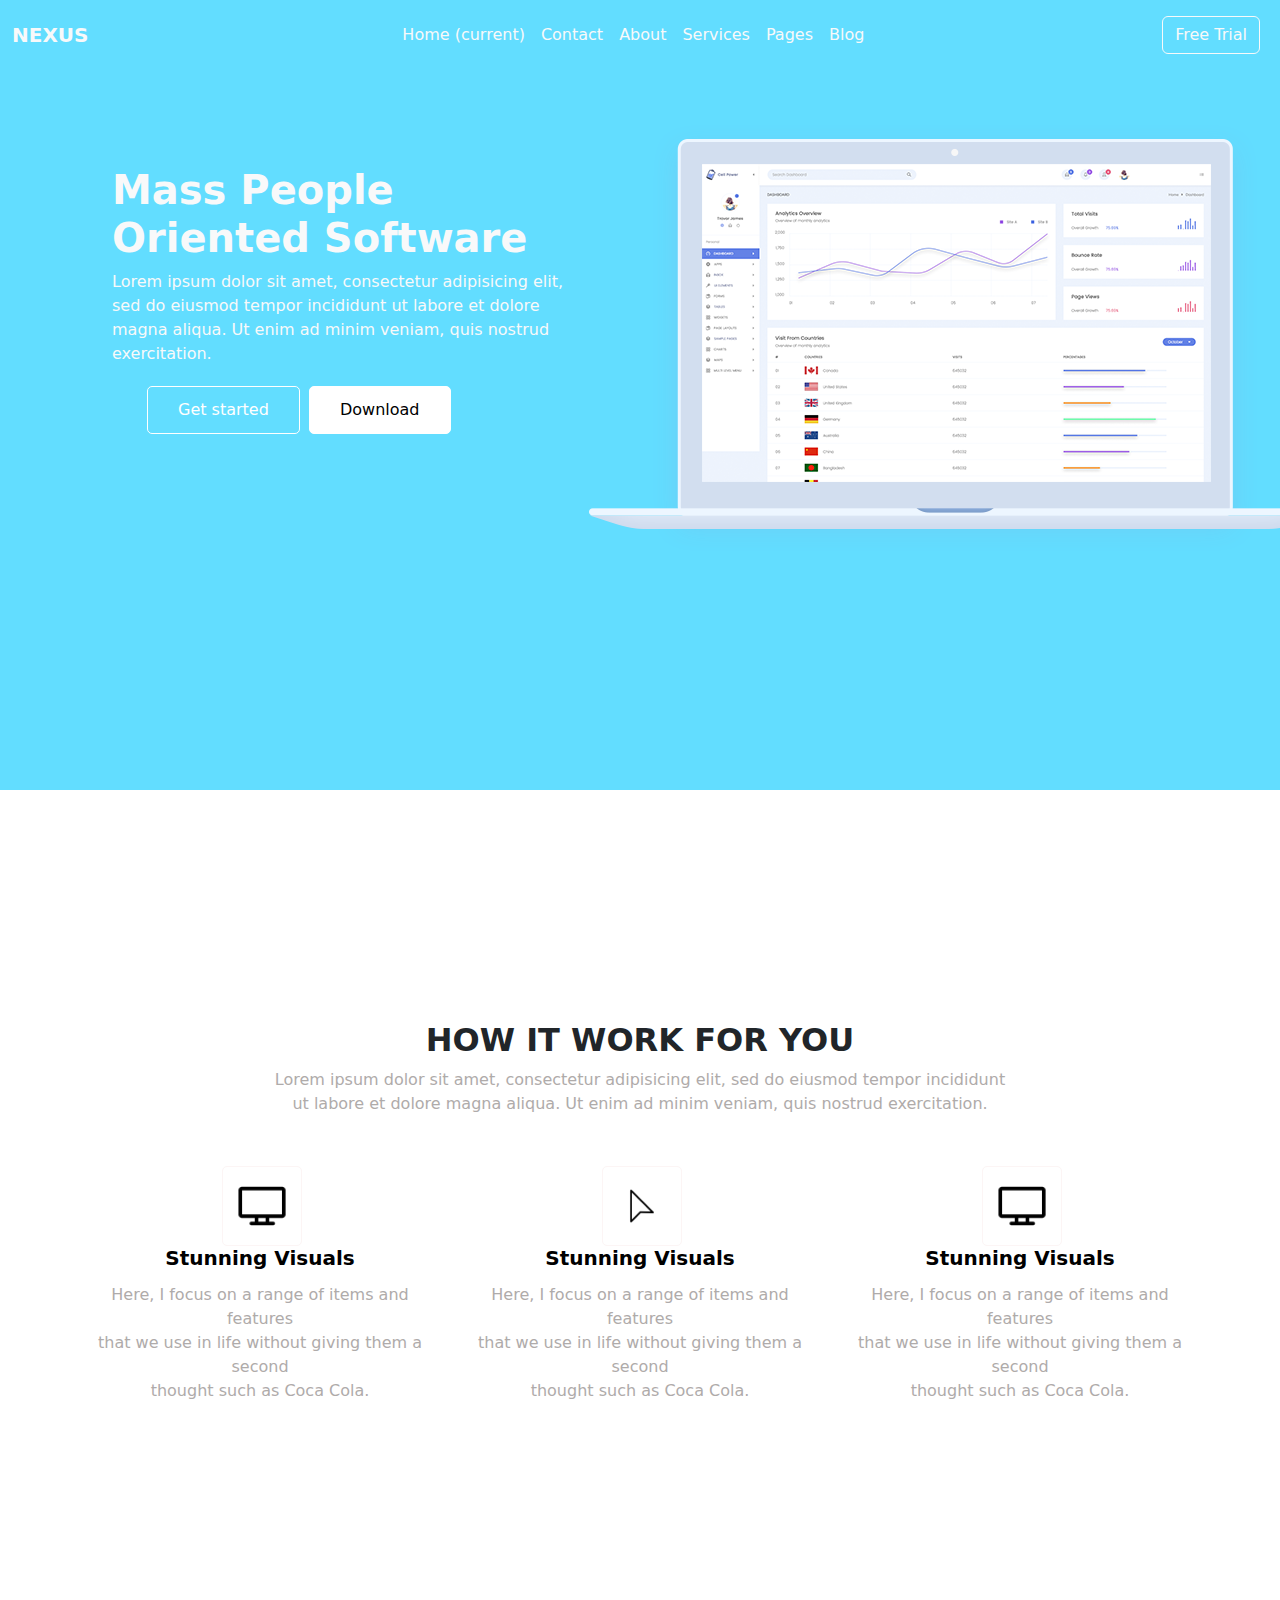
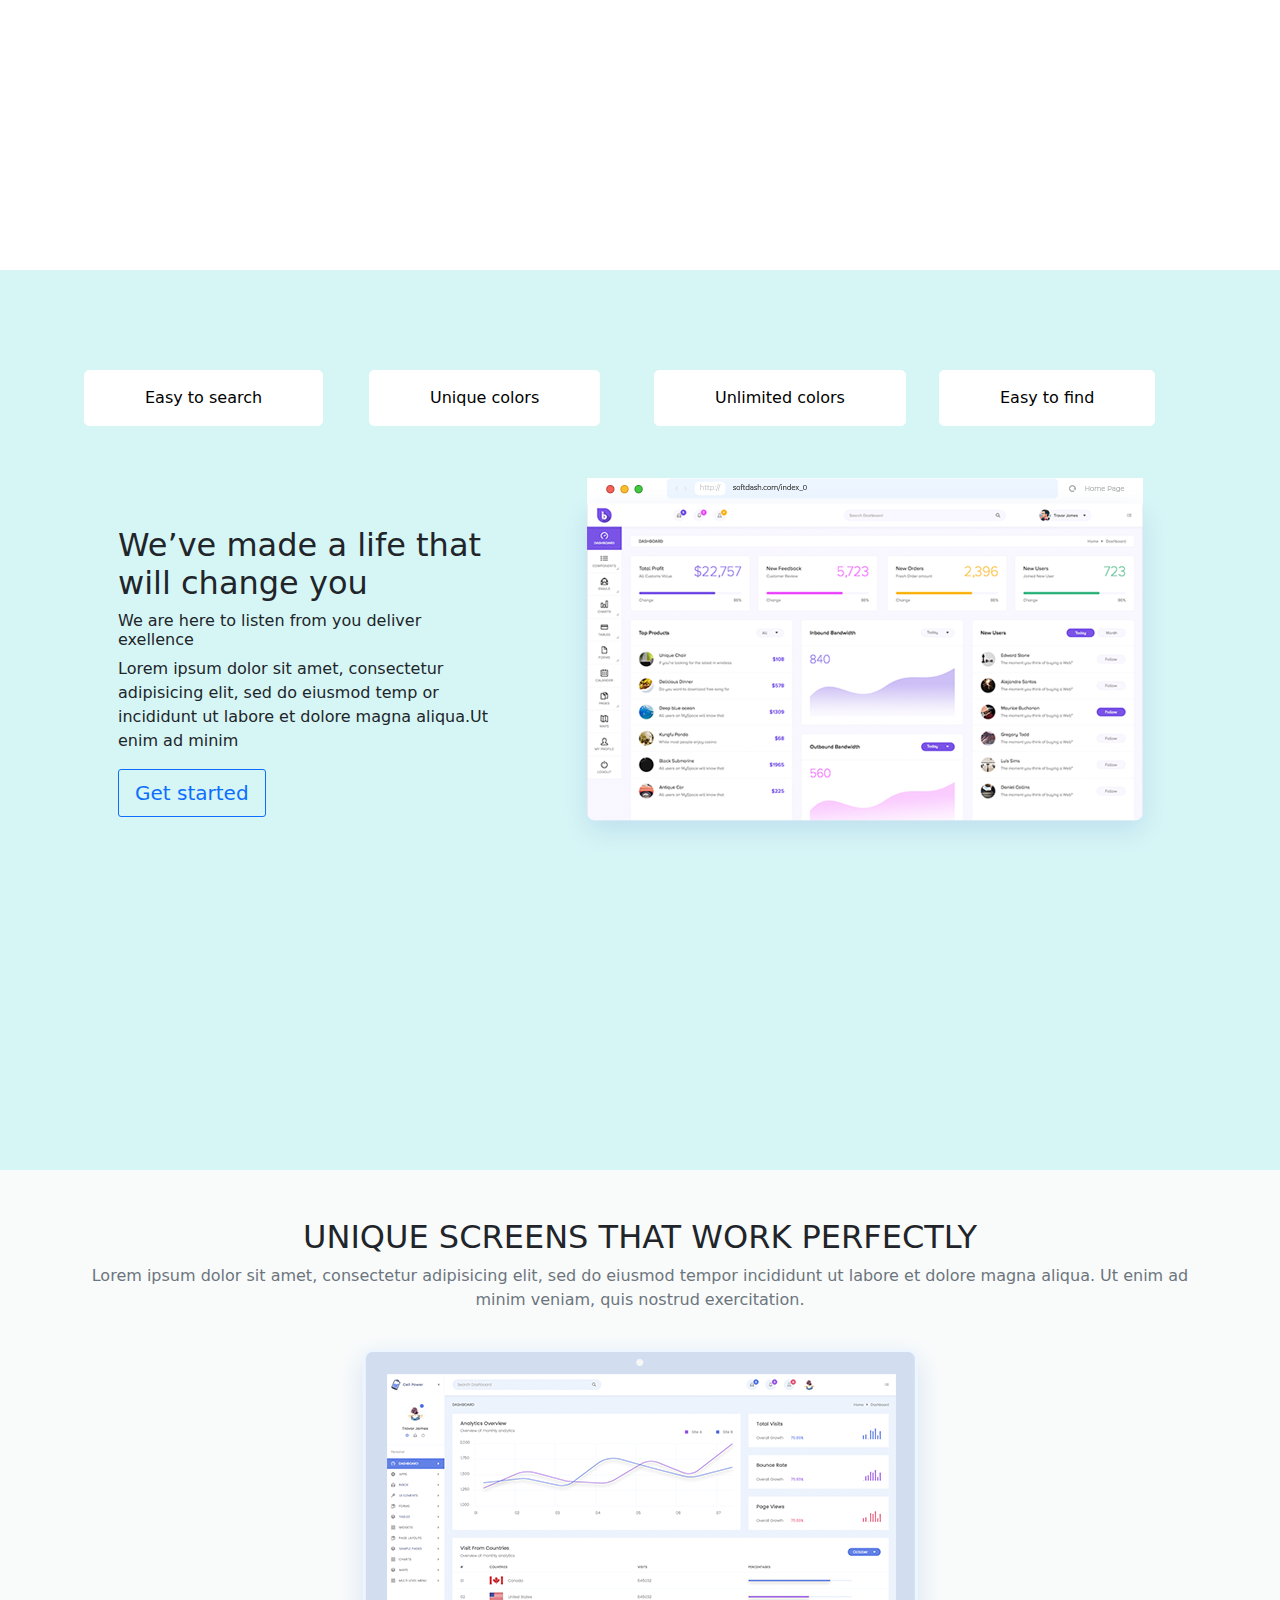
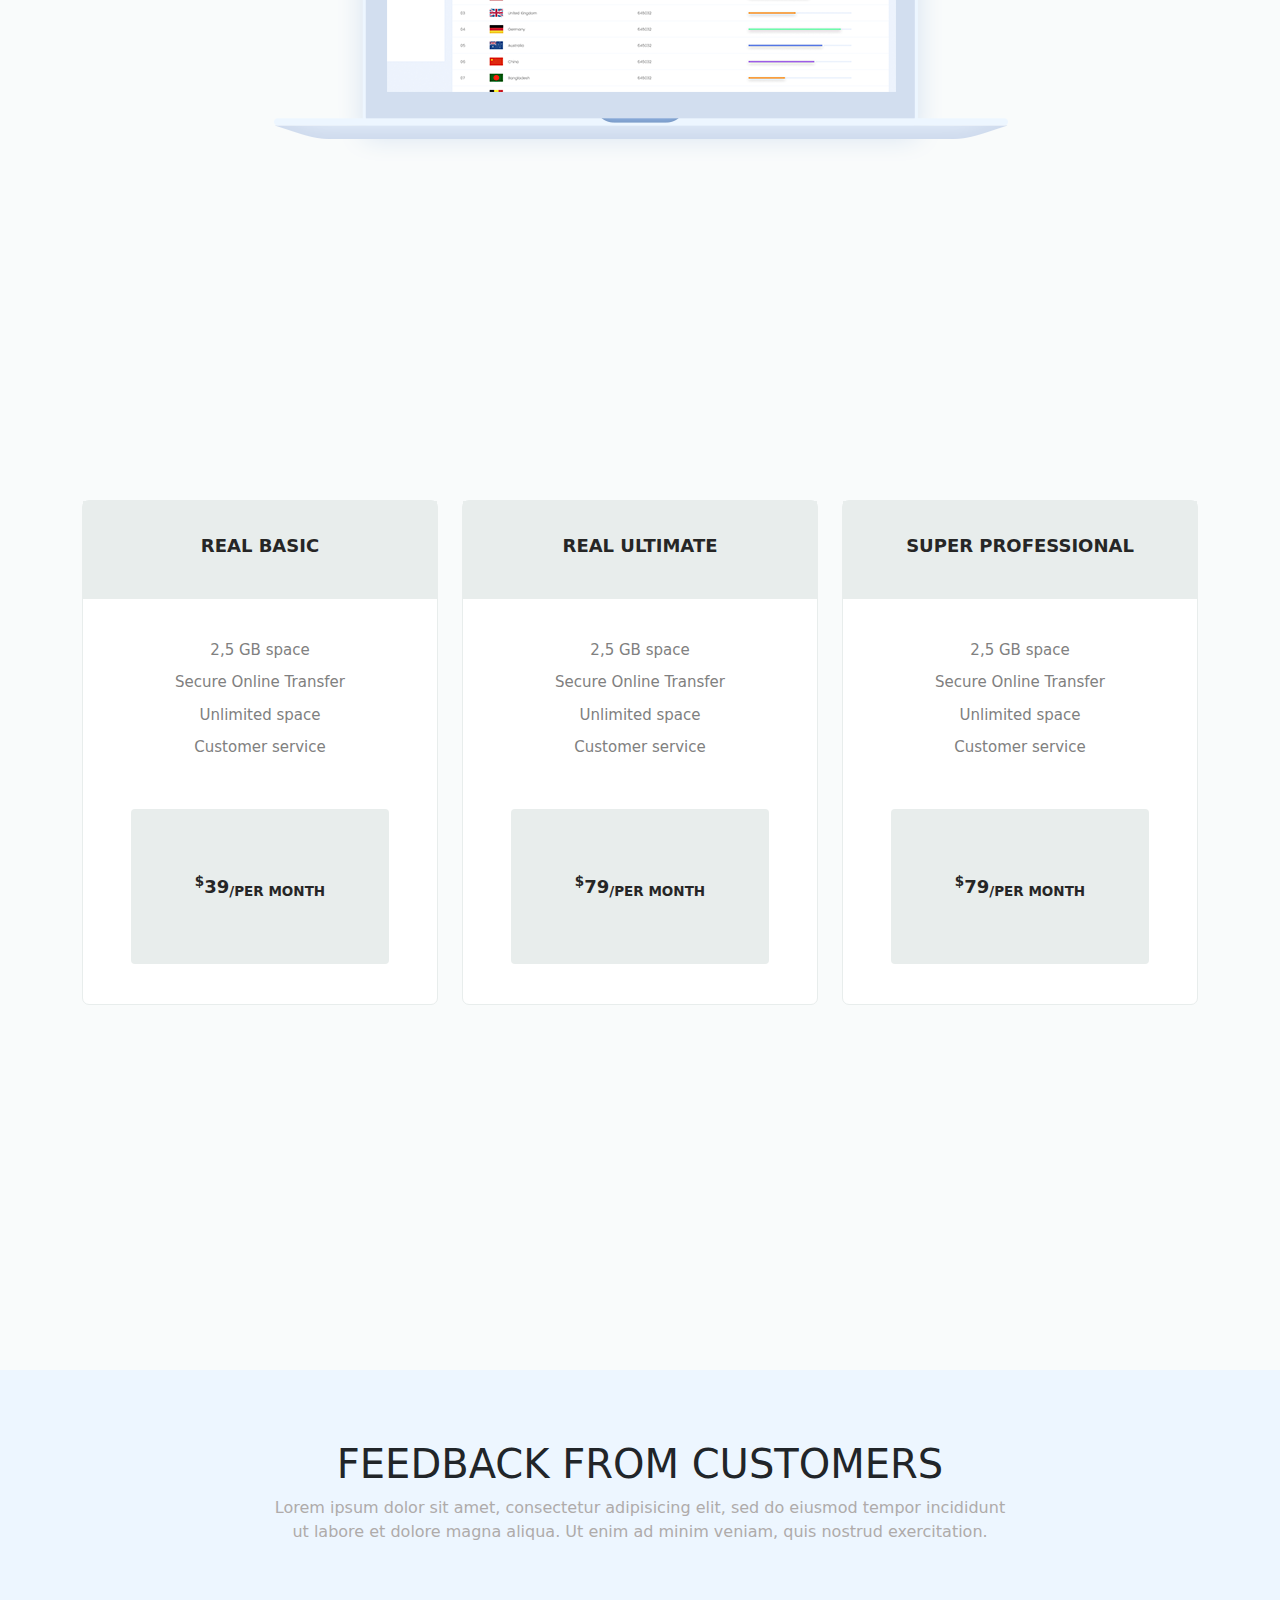
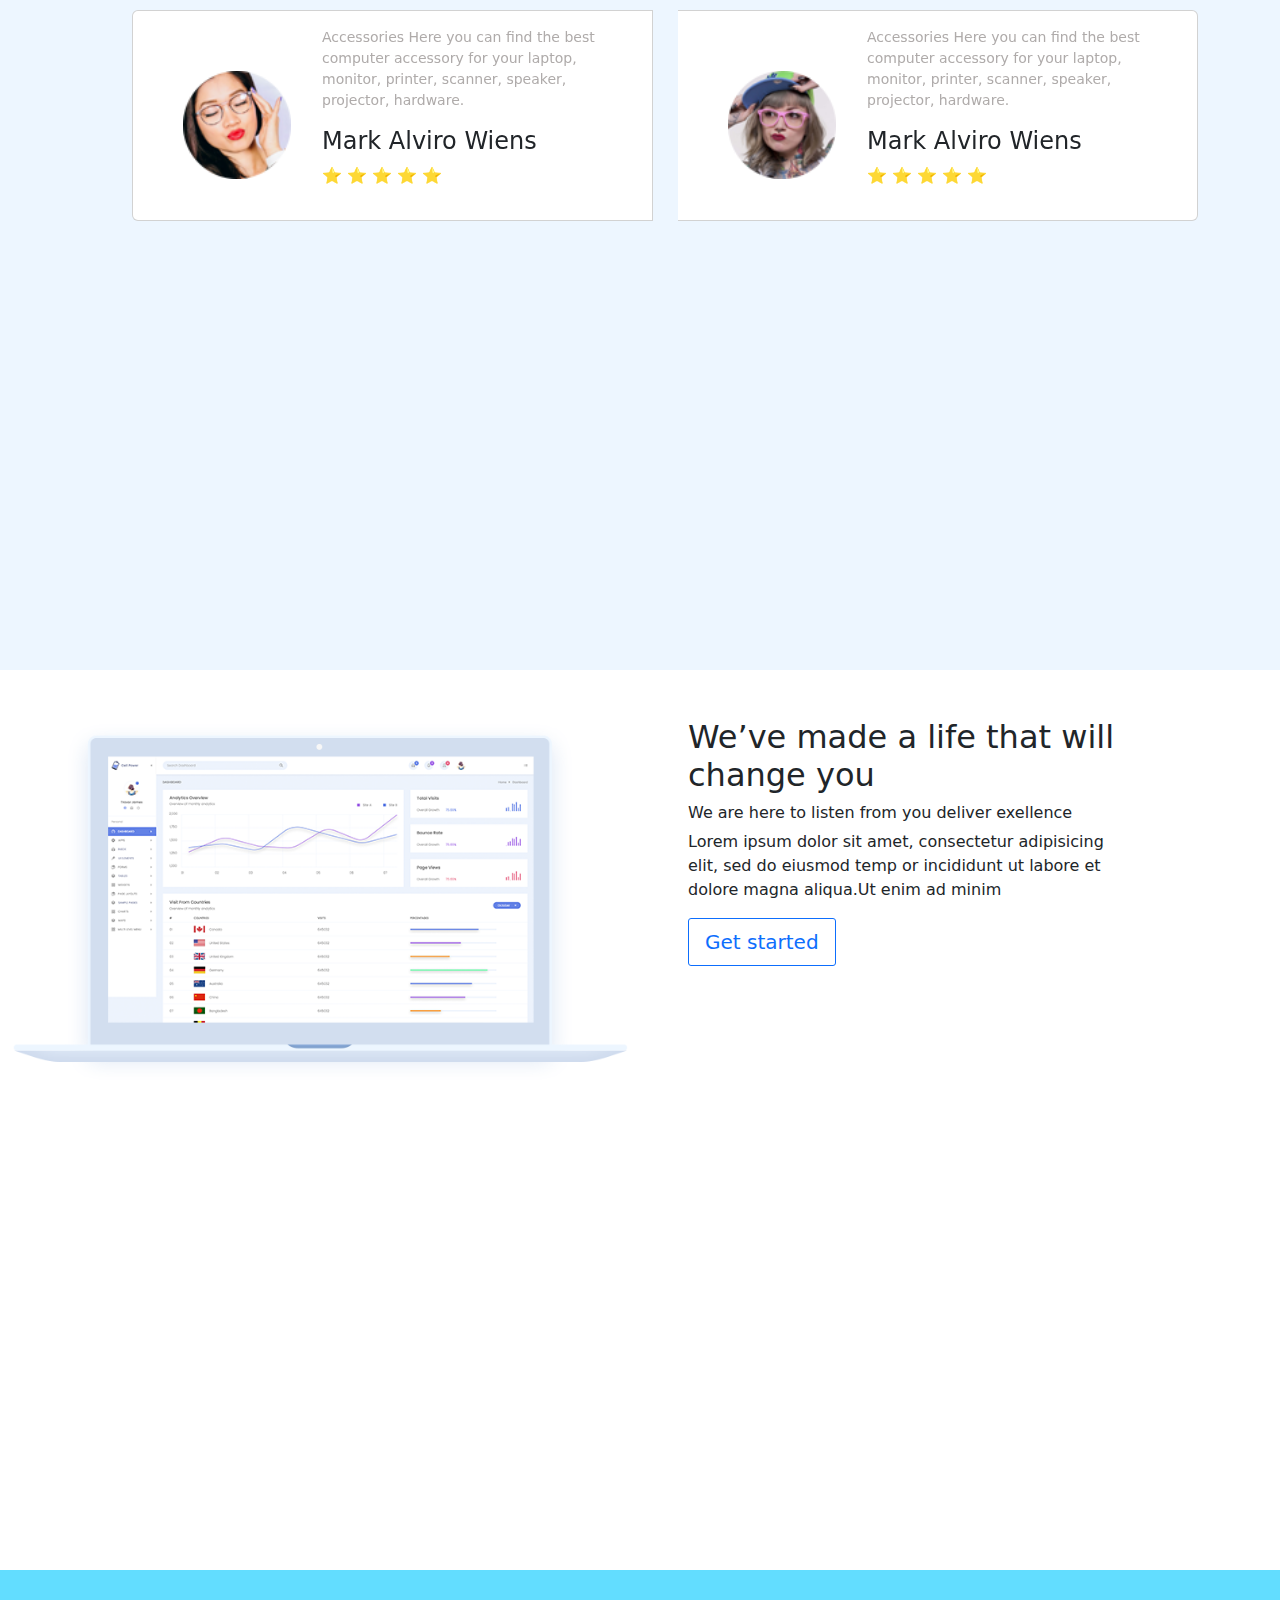
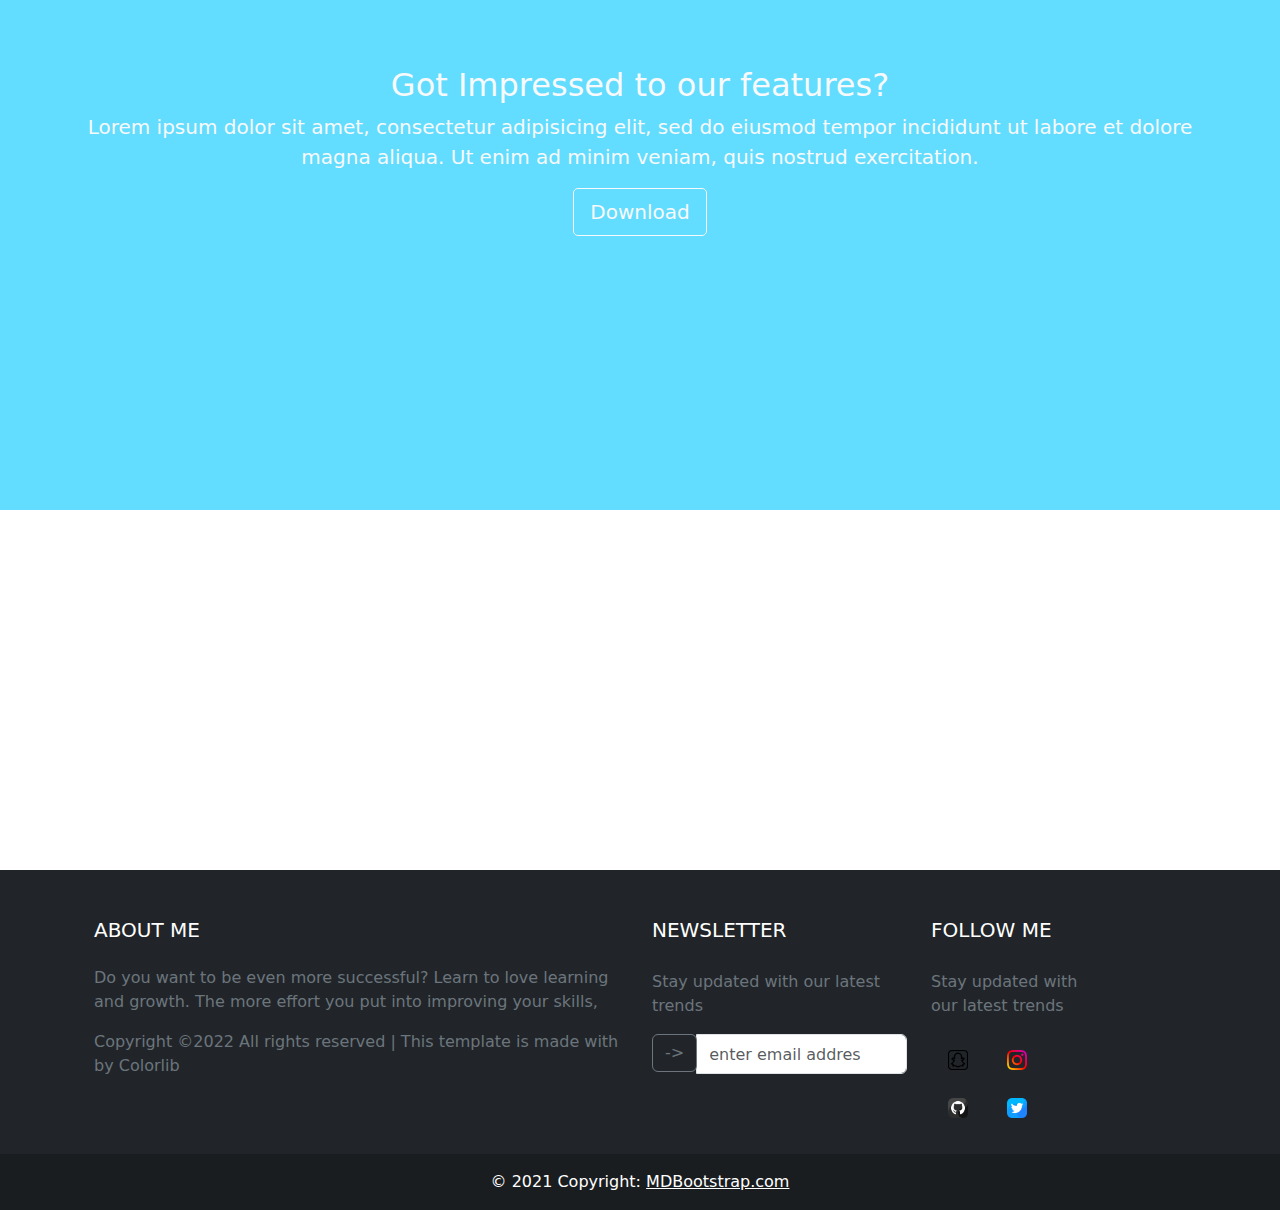
==== commit 03764d55: "not responsive." ====
--- a/index.html
+++ b/index.html
@@ -4,13 +4,14 @@
   <head>
 
     <meta charset="utf-8">
+    <meta name="viewport" content="width=device-width, initial-scale=1">
     <meta name="viewport" content="width=device-width, initial-scale=1, shrink-to-fit=no">
     <link rel="stylesheet" type="text/css" href="css/bootstrap.min.css">
     <link rel="stylesheet" type="text/css" href="css/custom.css">
     
-    <link rel="stylesheet" href="https://cdn.jsdelivr.net/npm/bootstrap@4.0.0/dist/css/bootstrap.min.css" integrity="sha384-Gn5384xqQ1aoWXA+058RXPxPg6fy4IWvTNh0E263XmFcJlSAwiGgFAW/dAiS6JXm" crossorigin="anonymous">
+    <link href="https://cdn.jsdelivr.net/npm/bootstrap@5.2.1/dist/css/bootstrap.min.css" rel="stylesheet" integrity="sha384-iYQeCzEYFbKjA/T2uDLTpkwGzCiq6soy8tYaI1GyVh/UjpbCx/TYkiZhlZB6+fzT" crossorigin="anonymous">
     <link href='https://stackpath.bootstrapcdn.com/bootstrap/5.0.0-alpha1/css/bootstrap.min.css' rel='stylesheet'>
-    <link href='' rel='stylesheet'>
+    <link href='styles.css' rel='stylesheet'>
     
 
 
@@ -38,13 +39,13 @@
       <div class="collapse navbar-collapse" id="navbarText">
         <ul class="navbar-nav mx-auto" >
           <li class="nav-item active">
-            <a class="nav-link text-light" href="#">Home <span class="sr-only">(current)</span></a>
+            <a class="nav-link text-light" href="index.html">Home <span class="sr-only">(current)</span></a>
           </li>
           <li class="nav-item">
-            <a class="nav-link text-light" href="#">Contact</a>
+            <a class="nav-link text-light" href="contact.html">Contact</a>
           </li>
           <li class="nav-item">
-            <a class="nav-link text-light" href="#">About</a>
+            <a class="nav-link text-light" href="About.html">About</a>
           </li>
           <li class="nav-item">
             <a class="nav-link text-light" href="#">Services</a>
@@ -53,7 +54,7 @@
             <a class="nav-link text-light" href="#">Pages</a>
           </li>
           <li class="nav-item">
-            <a class="nav-link text-light" href="#">Blog</a>
+            <a class="nav-link text-light" href="blog.html">Blog</a>
           </li>
         </ul>
         <span class="navbar-text">
@@ -62,71 +63,75 @@
       </div>
     </nav>
 
-         <!--pocetna sekcija-->    
-         <div class="row" style="height: 100vh; background: linear-gradient(90deg, #3fcfe5 0%,  #62ddff 100%)  ">
-    
-          <div class="column col-md-5 col-sm-6" style="color: white; padding-left: 100px; padding-top: 200px; ">
-          <h2>Mass People
-            Oriented Software</h2>
-          <p class="lead"> Lorem ipsum dolor sit amet, consectetur adipisicing elit, sed do eiusmod tempor incididunt ut labore et dolore magna aliqua. Ut enim ad minim. sed do eiusmod tempor incididunt.</p>
-          <button class="btn btn-outline-light btn-lg hover-overlay hover-zoom hover-shadow ripple text-center" style="border-radius:3px ">Get started</button>
-          <button class="btn btn-outline-light btn-lg hover-overlay hover-zoom hover-shadow ripple text-center" style="border-radius:3px ">Download</button>
+        
+    <section>
+      <div class="row" style="height: 80vh;background-color:#62ddff;">
+    
+        <div class="container" style="height: 100vh; ">
+          <div class="container text-lg-start " style=" margin-left:100px;">
+      
+            <div class="row py-5">
+              <div class="col-md-5  col-sm-5 text-light py-5 "><h1 class="h1p">Mass People
+                Oriented Software</h1><p class="text-lg-start">Lorem ipsum dolor sit amet, consectetur adipisicing elit, sed do eiusmod tempor incididunt ut labore et dolore magna aliqua. Ut enim ad minim veniam, quis nostrud exercitation.</p>
+              <button class="button button1">Get started</button>
+              <button class="button button2">Download</button>
+              </div>
+              
+            
+        <div class="column col-md-6  col-sm-6" >
+        <img src="headerimg.png" style="margin-bottom :50px;">
+        
+        
+  
+        </div>
+       </div>
           </div>
-          <div class="column col-md-5 col-sm-6" style="padding-top: 80px ">
-          <img  class="img-fluid"style="padding-top: 80px" src="headerimg.png">
-          </div>
-
-         </div>
-         
-         
-         
-        
+    </section>
+   
+  
+    
 <section>
-  <div class="row" style="height: 100vh; background-color:white;">
-    <div class="row py-5 text-center ">
-      <div class="col-md-12 text-dark text-center"><h1>How it work for you</h1></div>
-      <div class=" col-md-9 mx-auto  text-secondary "><p>  Ut enim ad minim veniam, quis nostrud exercitation.Lorem ipsum dolor sit amet, consectetur adipisicing elit, sed do eiusmod tempor incididunt ut labore et dolore magna aliqua. Ut enim ad minim veniam, quis nostrud exercitation.</p></div>
-      </div>
-      <div class="row mx-auto ">
-        <div class="card mx-auto " style="width: 18rem; padding: 30px; border-color: white;">
-          <a  class=" btn btn-outline-warning mx-auto" href="#" target="_blank"><img src="buttons (1).png" style="width: 60px;"></a>
-          <a class="mx-auto">Stuning visuals</a>
-          <div class="card-body text-center">
-            <p class="card-text">Here, I focus on a range of items and features that we use in life without giving them a second thought such as Coca Cola.</p>
-          </div>
-        </div>
-        <div class="card mx-auto " style="width: 18rem; padding: 30px; border-color: white; ">
-          <a class="mx-auto  btn btn-outline-danger" href="#" target="_blank"><img src="play-button.png" style="width: 60px;"></a>
-          <a class="mx-auto">Stuning visuals</a>
-          <div class="card-body text-center">
-            <p class="card-text">Here, I focus on a range of items and features that we use in life without giving them a second thought such as Coca Cola.</p>
-          </div>
-        </div>
-        <div class="card mx-auto " style="width: 18rem; padding: 30px;   border-color: white; ">
-          <a class="mx-auto  btn btn-outline-dark border:2px" href="#" target="_blank"><img src="play-button (1).png" style="width: 60px;"></a>
-          <a class="mx-auto">Stuning visuals</a>
-          <div class="card-body text-center">
-            <p class="card-text">Here, I focus on a range of items and features that we use in life without giving them a second thought such as Coca Cola.</p>
-          </div>
-        </div>
-  
-  
-  
-  
-  </div>
-  
-        
-   
+  <div class="section-home-one">
+    <div class="container">
+        <div class="text-one">
+            <h2> <b>HOW IT WORK FOR YOU</b> </h2>
+            <p>Lorem ipsum dolor sit amet, consectetur adipisicing elit, sed do eiusmod tempor incididunt <br> ut labore et dolore magna aliqua. Ut enim ad minim veniam, quis nostrud exercitation.</p>
+        </div>
+        <div class="row">
+            <div class="col-lg-4">
+                <div class="item-one">
+                    <img src="monitor.png" alt="slika"  style="height: 80px; text-align: center;" class="hoverable ">
+                   <h5><a href="#"> <b> Stunning Visuals </b> </a></h5>
+                   <p>Here, I focus on a range of items and features <br> that we use in life without giving them a second <br> thought such as Coca Cola.</p>
+                </div>
+            </div>
+            <div class="col-lg-4">
+                <div class="item-one">
+                        <img src="selector.png" alt="slika"  style="height: 80px;text-align: center;" class="hoverable">
+                       <h5><a href="#"> <b> Stunning Visuals </b> </a></h5>
+                       <p>Here, I focus on a range of items and features <br> that we use in life without giving them a second <br> thought such as Coca Cola.</p>
+                </div>
+             </div>        
+            <div class="col-lg-4">
+                <div class="item-one">
+                            <img src="monitor.png" alt="slika"   style="height: 80px;text-align: center;" class="hoverable">
+                           <h5><a href="#"> <b> Stunning Visuals </b> </a></h5>
+                           <p>Here, I focus on a range of items and features <br> that we use in life without giving them a second <br> thought such as Coca Cola.</p>
+                </div> 
+            </div>
+        </div>
+    </div>
+</div>
 </section>
   
     <section>
       <div class="container-fluid" style="background-color:#d6f6f6;; height: 100vh;">
         <div class="container py-5">
           <div class="row py-5 justify-content-center">
-            <div class="col-lg-3 col-md-2 col-sm-6"><button type="button"style="padding-left: 60px; padding-right: 60px ; background-color:white;" class="btn btn-outline-light btn-lg text-dark  hover-shadow ripple text-center ">Large button</button></div>
-            <div class="col-lg-3 col-md-2 col-sm-6"><button type="button" style=" padding-left: 60px;padding-right: 60px; background-color:white;"  class="btn btn-outline-light btn-lg hover-overlay hover-zoom hover-shadow ripple text-dark text-center">Large button</button></div>
-            <div class="col-lg-3 col-md-2 col-sm-6"><button type="button" style="background-color:white; padding-right: 60px; padding-left: 60px;" class="btn btn-outline-light btn-lg hover-overlay hover-zoom hover-shadow ripple text-center text-dark">Large button</button></div>
-            <div class="col-lg-3 col-md-2 col-sm-6"><button type="button" style="padding-left: 60px; padding-right: 60px; background-color:white;" class="btn btn-outline-light text-dark btn-lg hover-overlay hover-zoom hover-shadow ripple text-center ">Large button</button></div>
+       <div class="col-lg-3 col-md-2 col-sm-6"> <button class="button0 button4 active">Easy to search</button></div> 
+            <div class="col-lg-3 col-md-2 col-sm-6"> <button class="button0 button4">Unique colors</button></div>
+            <div class="col-lg-3 col-md-2 col-sm-6"> <button class="button0 button4 active ">Unlimited colors</button></div>
+            <div class="col-lg-3 col-md-2 col-sm-6"> <button class="button0 button4">Easy to find</button></div>
            </div>
           <div class="row">
             <div class="col-lg-5 col-md-12 mb-4 p-5">
@@ -136,7 +141,7 @@
                       that will change you</h2>
                     <p class="h6">We are here to listen from you deliver exellence</p>
                   <p class="text-dark">Lorem ipsum dolor sit amet, consectetur adipisicing elit, sed do eiusmod temp or incididunt ut labore et dolore magna aliqua.Ut enim ad minim</p>
-                  <button class="btn btn-outline-secondary btn-lg hover-overlay hover-zoom hover-shadow ripple text-center" style="border-radius:3px ">Get started</button> </div>
+                  <button class="btn btn-outline-primary btn-lg hover-overlay hover-zoom hover-shadow ripple text-center" style="border-radius:3px ">Get started</button> </div>
                <div class="col-lg-7 col-md-12 mb-4">
       
               <img  class="img-fluid" src="slika3.png">
@@ -159,8 +164,8 @@
           <div class="container text-center">
       
             <div class="row py-5">
-              <div class="col-md-12  col-sm-6  text-dark"><h2>UNIQUE SCREENS THAT WORK PERFECTLY</h2></div>
-              <div class=" col-md-12  col-sm-6 text-dark"><p class="lead">Lorem ipsum dolor sit amet, consectetur adipisicing elit, sed do eiusmod tempor incididunt ut labore et dolore magna aliqua. Ut enim ad minim veniam, quis nostrud exercitation.</p></div>
+              <div class="col-md-12  col-sm-6  text-dark "><h2>UNIQUE SCREENS THAT WORK PERFECTLY</h2></div>
+              <div class=" col-md-12  col-sm-6 text-secondary "><p class="">Lorem ipsum dolor sit amet, consectetur adipisicing elit, sed do eiusmod tempor incididunt ut labore et dolore magna aliqua. Ut enim ad minim veniam, quis nostrud exercitation.</p></div>
             
         <div class="column col-md-12  col-sm-6" >
         <img src="headerimg.png">
@@ -170,95 +175,81 @@
     </section>
 
 <section>
-  <div class="container-fluid" style="background: linear-gradient(90deg, #00C9FF 0%, #92FE9D 100%);">
-    <div class="container p-5">
-      <div class="row">
-        <div class="col-lg-4 col-md-12 mb-4">
-          <div class="card h-100 shadow-lg">
-            <div class="card-body">
-              <div class="text-center p-3">
-                <h5 class="card-title">Basic</h5>
-                <small>Individual</small>
-                <br><br>
-                <span class="h2">$8</span>/month
-                <br><br>
-              </div>
-              <p class="card-text">Some quick example text to build on the card title and make up the bulk of the card's content.</p>
-            </div>
-            <ul class="list-group list-group-flush">
-              <li class="list-group-item"><svg xmlns="http://www.w3.org/2000/svg" width="16" height="16" fill="currentColor" class="bi bi-check" viewBox="0 0 16 16">
-                <path d="M10.97 4.97a.75.75 0 0 1 1.07 1.05l-3.99 4.99a.75.75 0 0 1-1.08.02L4.324 8.384a.75.75 0 1 1 1.06-1.06l2.094 2.093 3.473-4.425a.267.267 0 0 1 .02-.022z"/>
-              </svg> Cras justo odio</li>
-              <li class="list-group-item"><svg xmlns="http://www.w3.org/2000/svg" width="16" height="16" fill="currentColor" class="bi bi-check" viewBox="0 0 16 16">
-                <path d="M10.97 4.97a.75.75 0 0 1 1.07 1.05l-3.99 4.99a.75.75 0 0 1-1.08.02L4.324 8.384a.75.75 0 1 1 1.06-1.06l2.094 2.093 3.473-4.425a.267.267 0 0 1 .02-.022z"/>
-              </svg> Dapibus ac facilisis in</li>
-              <li class="list-group-item"><svg xmlns="http://www.w3.org/2000/svg" width="16" height="16" fill="currentColor" class="bi bi-check" viewBox="0 0 16 16">
-                <path d="M10.97 4.97a.75.75 0 0 1 1.07 1.05l-3.99 4.99a.75.75 0 0 1-1.08.02L4.324 8.384a.75.75 0 1 1 1.06-1.06l2.094 2.093 3.473-4.425a.267.267 0 0 1 .02-.022z"/>
-              </svg> Vestibulum at eros</li>
-            </ul>
-            <div class="card-body text-center">
-              <button class="btn btn-outline-primary btn-lg" style="border-radius:30px">Select</button>
+  <div class="container-fluid " style=" height: 100vh;background-color: #f9fbfb;">
+    <div class="pricing-area">
+      <div class="container">
+        <div class="row">
+          <div class="col-md-4 col-sm-6 col-xs-12">
+            <div class="single-price">
+              <div class="deal-top">
+                <a><h3> Real Basic</h3></a>
+                
+              </div>
+              <div class="deal-bottom">
+                <ul class="deal-item">
+                  <li>2,5 GB space</li>
+                  <li>Secure Online Transfer</li>
+                  <li>Unlimited space</li>
+                  <li>Customer service</li>
+                </ul>
+                <div class="btn-area">
+                  <a href="#"><sup>$</sup>39<sub>/per month</sub></a>       
+                </div>
+              </div>
             </div>
           </div>
-        </div>
-        <div class="col-lg-4 col-md-12 mb-4">
-          <div class="card h-100 shadow-lg">
-            <div class="card-body">
-              <div class="text-center p-3">
-                <h5 class="card-title">Standard</h5>
-                <small>Small Business</small>
-                <br><br>
-                <span class="h2">$20</span>/month 
-                <br><br>
-              </div>
-              <p class="card-text">Some quick example text to build on the card title and make up the bulk of the card's content.</p>
-            </div>
-            <ul class="list-group list-group-flush">
-              <li class="list-group-item"><svg xmlns="http://www.w3.org/2000/svg" width="16" height="16" fill="currentColor" class="bi bi-check" viewBox="0 0 16 16">
-                <path d="M10.97 4.97a.75.75 0 0 1 1.07 1.05l-3.99 4.99a.75.75 0 0 1-1.08.02L4.324 8.384a.75.75 0 1 1 1.06-1.06l2.094 2.093 3.473-4.425a.267.267 0 0 1 .02-.022z"/>
-              </svg> Cras justo odio</li>
-              <li class="list-group-item"><svg xmlns="http://www.w3.org/2000/svg" width="16" height="16" fill="currentColor" class="bi bi-check" viewBox="0 0 16 16">
-                <path d="M10.97 4.97a.75.75 0 0 1 1.07 1.05l-3.99 4.99a.75.75 0 0 1-1.08.02L4.324 8.384a.75.75 0 1 1 1.06-1.06l2.094 2.093 3.473-4.425a.267.267 0 0 1 .02-.022z"/>
-              </svg> Dapibus ac facilisis in</li>
-              <li class="list-group-item"><svg xmlns="http://www.w3.org/2000/svg" width="16" height="16" fill="currentColor" class="bi bi-check" viewBox="0 0 16 16">
-                <path d="M10.97 4.97a.75.75 0 0 1 1.07 1.05l-3.99 4.99a.75.75 0 0 1-1.08.02L4.324 8.384a.75.75 0 1 1 1.06-1.06l2.094 2.093 3.473-4.425a.267.267 0 0 1 .02-.022z"/>
-              </svg> Vestibulum at eros</li>
-            </ul>
-            <div class="card-body text-center">
-              <button class="btn btn-outline-primary btn-lg" style="border-radius:30px">Select</button>
+          <div class="col-md-4 col-sm-6 col-xs-12">
+            <div class="single-price">
+              <div class="deal-top">
+                <h3>Real Ultimate</h3>
+                
+              </div>
+              <div class="deal-bottom">
+                <ul class="deal-item">
+                  <li>2,5 GB space</li>
+                  <li>Secure Online Transfer</li>
+                  <li>Unlimited space</li>
+                  <li>Customer service</li>
+                </ul>
+                <div class="btn-area">
+                  <a href="#"><sup>$</sup>79<sub>/per month</sub></a>       
+                </div>
+              </div>
             </div>
           </div>
-        </div>
-        <div class="col-lg-4 col-md-12 mb-4">
-          <div class="card h-100 shadow-lg">
-            <div class="card-body">
-              <div class="text-center p-3">
-                <h5 class="card-title">Premium</h5>
-                <small>Large Companies</small>
-                <br><br>
-                <span class="h2">$40</span>/month
-                <br><br>
-              </div>
-              <p class="card-text">Some quick example text to build on the card title and make up the bulk of the card's content.</p>
-            </div>
-            <ul class="list-group list-group-flush">
-              <li class="list-group-item"><svg xmlns="http://www.w3.org/2000/svg" width="16" height="16" fill="currentColor" class="bi bi-check" viewBox="0 0 16 16">
-                <path d="M10.97 4.97a.75.75 0 0 1 1.07 1.05l-3.99 4.99a.75.75 0 0 1-1.08.02L4.324 8.384a.75.75 0 1 1 1.06-1.06l2.094 2.093 3.473-4.425a.267.267 0 0 1 .02-.022z"/>
-              </svg> Cras justo odio</li>
-              <li class="list-group-item"><svg xmlns="http://www.w3.org/2000/svg" width="16" height="16" fill="currentColor" class="bi bi-check" viewBox="0 0 16 16">
-                <path d="M10.97 4.97a.75.75 0 0 1 1.07 1.05l-3.99 4.99a.75.75 0 0 1-1.08.02L4.324 8.384a.75.75 0 1 1 1.06-1.06l2.094 2.093 3.473-4.425a.267.267 0 0 1 .02-.022z"/>
-              </svg> Dapibus ac facilisis in</li>
-              <li class="list-group-item"><svg xmlns="http://www.w3.org/2000/svg" width="16" height="16" fill="currentColor" class="bi bi-check" viewBox="0 0 16 16">
-                <path d="M10.97 4.97a.75.75 0 0 1 1.07 1.05l-3.99 4.99a.75.75 0 0 1-1.08.02L4.324 8.384a.75.75 0 1 1 1.06-1.06l2.094 2.093 3.473-4.425a.267.267 0 0 1 .02-.022z"/>
-              </svg> Vestibulum at eros</li>
-            </ul>
-            <div class="card-body text-center">
-              <button class="btn btn-outline-primary btn-lg" style="border-radius:30px">Select</button>
+          <div class="col-md-4 col-sm-6 col-xs-12">
+            <div class="single-price">
+              <div class="deal-top">
+                <h3> Super professional</h3>
+                
+              </div>
+              <div class="deal-bottom">
+                <ul class="deal-item">
+                  <li>2,5 GB space</li>
+                  <li>Secure Online Transfer</li>
+                  <li>Unlimited space</li>
+                  <li>Customer service</li>
+                  
+                </ul>
+                <div class="btn-area">
+                  <a href="#"><sup>$</sup>79<sub>/per month</sub></a>       
+                </div>
+                </div>
+                </div>
+                </div>
+              </div>
             </div>
           </div>
         </div>
-      </div>    
+      </div>       
+    
+    
     </div>
+    
+    
+    
+  </div>
+  
   
 </section>             
 
@@ -266,98 +257,133 @@
 
 
 
-<section class="height:100vh" style="background-color: #f9fbfb;" >
-  <div class="container py-5">
-    <div class="row mb-4">
-      <div class="col-lg-12 text-center">
-        <h2 class="h1 font-weight-light">FEEDBACK FROM CUSTOMERS</h2>
-        <p class="font-italic text-muted">Lorem ipsum dolor sit amet, consectetur adipisicing elit, sed do eiusmod tempor incididunt ut labore et dolore magna aliqua. Ut enim ad minim veniam, quis nostrud exercitation.
-
-
-
-
-
-
-
-
-
-
-
-
-
-        </p>
-      </div>
-    </div>
-
-    <div class="row text-center ">
-      <!-- Team item-->
-      <div class="col-xl-3 col-sm-6 mb-5">
-        <div class="bg-white rounded shadow-sm py-5 px-4"><img src="girl.png" alt="" width="100" class="img-fluid rounded-circle mb-3 img-thumbnail shadow-sm">
-          <h5 class="mb-0">Aya Smith</h5> <span class="small text-muted ">Contrary to popular belief, Lorem Ipsum is not simply random text. It has roots in a piece of classical Latin literature from 45 BC, making it over 2000 years old.</span>
-          <ul class="social mb-0 list-inline mt-3">
-            <li class="list-inline-item"><a href="#" class="social-link"><i class="fa fa-facebook-f"></i></a></li>
-            <li class="list-inline-item"><a href="#" class="social-link"><i class="fa fa-twitter"></i></a></li>
-            <li class="list-inline-item"><a href="#" class="social-link"><i class="fa fa-instagram"></i></a></li>
-            <li class="list-inline-item"><a href="#" class="social-link"><i class="fa fa-linkedin"></i></a></li>
-          </ul>
-        </div>
-      </div>
-      <!-- End-->
-
-      <!-- Team item-->
-      <div class="col-xl-3 col-sm-6 mb-5">
-        <div class="bg-white rounded shadow-sm py-5 px-4"><img src="doctor.png" alt="" width="100" class="img-fluid rounded-circle mb-3 img-thumbnail shadow-sm">
-          <h5 class="mb-0">Samuel Hardy</h5><span class="small text-muted">Contrary to popular belief, Lorem Ipsum is not simply random text. It has roots in a piece of classical Latin literature from 45 BC, making it over 2000 years old.</span>
-          <ul class="social mb-0 list-inline mt-3">
-            <li class="list-inline-item"><a href="#" class="social-link"><i class="fa fa-facebook-f"></i></a></li>
-            <li class="list-inline-item"><a href="#" class="social-link"><i class="fa fa-twitter"></i></a></li>
-            <li class="list-inline-item"><a href="#" class="social-link"><i class="fa fa-instagram"></i></a></li>
-            <li class="list-inline-item"><a href="#" class="social-link"><i class="fa fa-linkedin"></i></a></li>
-          </ul>
-        </div>
-      </div>
-      <!-- End-->
-
-      <!-- Team item-->
-      <div class="col-xl-3 col-sm-6 mb-5">
-        <div class="bg-white rounded shadow-sm py-5 px-4"><img src="woman2.png" alt="" width="100" class="img-fluid rounded-circle mb-3 img-thumbnail shadow-sm">
-          <h5 class="mb-0">Ela Sunderland</h5><span class="small text-muted">Contrary to popular belief, Lorem Ipsum is not simply random text. It has roots in a piece of classical Latin literature from 45 BC, making it over 2000 years old.</span>
-          <ul class="social mb-0 list-inline mt-3">
-            <li class="list-inline-item"><a href="#" class="social-link"><i class="fa fa-facebook-f"></i></a></li>
-            <li class="list-inline-item"><a href="#" class="social-link"><i class="fa fa-twitter"></i></a></li>
-            <li class="list-inline-item"><a href="#" class="social-link"><i class="fa fa-instagram"></i></a></li>
-            <li class="list-inline-item"><a href="#" class="social-link"><i class="fa fa-linkedin"></i></a></li>
-          </ul>
-        </div>
-      </div>
-      <!-- End-->
-
-      <!-- Team item-->
-      <div class="col-xl-3 col-sm-6 mb-5">
-        <div class="bg-white rounded shadow-sm py-5 px-4"><img src="https://bootdey.com/img/Content/avatar/avatar2.png" alt="" width="100" class="img-fluid rounded-circle mb-3 img-thumbnail shadow-sm">
-          <h5 class="mb-0">John Tarly</h5><span class="small text-muted">Contrary to popular belief, Lorem Ipsum is not simply random text. It has roots in a piece of classical Latin literature from 45 BC, making it over 2000 years old.</span>
-          <ul class="social mb-0 list-inline mt-3">
-            <li class="list-inline-item"><a href="#" class="social-link"><i class="fa fa-facebook-f"></i></a></li>
-            <li class="list-inline-item"><a href="#" class="social-link"><i class="fa fa-twitter"></i></a></li>
-            <li class="list-inline-item"><a href="#" class="social-link"><i class="fa fa-instagram"></i></a></li>
-            <li class="list-inline-item"><a href="#" class="social-link"><i class="fa fa-linkedin"></i></a></li>
-          </ul>
-        </div>
-      </div>
-      <!-- End-->
-
-    </div>
-  </div>
-      
-</section>
+<div class="section-home-six">
+  <div class="container" style="height: 100vh;">
+              <div class="row title-six">
+                  <h1>FEEDBACK FROM CUSTOMERS </h1>
+                  <p>Lorem ipsum dolor sit amet, consectetur adipisicing elit, sed do eiusmod tempor incididunt <br> ut labore et dolore magna aliqua. Ut enim ad minim veniam, quis nostrud exercitation.</p>
+              </div>
+              <div id="carouselExampleControls" class="carousel slide" data-bs-ride="carousel">
+                <div class="carousel-inner">
+                  <div class="carousel-item active">
+                    <div class="card-group hover">
+                      <div class="card mb-3 right-card" style="max-width:540px;">
+                          <div class="row g-0">
+                            <div class="col-md-4">
+                              <img src="slika1.png" class="d-block w-100 img-card" alt="...">
+                            </div>
+                            <div class="col-md-8">
+                              <div class="card-body">
+                                  <p class="card-text">Accessories Here you can find the best computer accessory for your laptop, monitor, printer, scanner, speaker, projector, hardware.</p>
+                                <h4 class="card-title">Mark Alviro Wiens</h4>
+                                <p>&#11088; &#11088; &#11088; &#11088; &#11088;</p>
+                              </div>
+                            </div>
+                          </div>
+                        </div>
+                        <div class="card mb-3" style="max-width: 540px;">
+                          <div class="row g-0">
+                            <div class="col-md-4">
+                              <img src="slika 2.png" class="d-block w-100 img-card" alt="...">
+                            </div>
+                            <div class="col-md-8">
+                              <div class="card-body">
+                                  <p class="card-text">Accessories Here you can find the best computer accessory for your laptop, monitor, printer, scanner, speaker, projector, hardware.</p>
+                                <h4 class="card-title">Mark Alviro Wiens</h4>
+                                <p>&#11088; &#11088; &#11088; &#11088; &#11088;</p>
+                              </div>
+                            </div>
+                          </div>
+                        </div>
+                     </div>
+                    </div>
+                  </div>
+                  <div class="carousel-item">
+                    <div class="card-group hover">
+                      <div class="card mb-3 right-card" style="max-width: 540px;">
+                          <div class="row g-0">
+                            <div class="col-md-4">
+                              <img src="woman2.png" class="d-block w-100 img-card" alt="...">
+                            </div>
+                            <div class="col-md-8">
+                              <div class="card-body">
+                                  <p class="card-text">Accessories Here you can find the best computer accessory for your laptop, monitor, printer, scanner, speaker, projector, hardware.</p>
+                                <h4 class="card-title">Mark Alviro Wiens</h4>
+                                <p>&#11088; &#11088; &#11088; &#11088; &#11088;</p>
+                              </div>
+                            </div>
+                          </div>
+                        </div>
+                        <div class="card mb-3" style="max-width: 540px;">
+                          <div class="row g-0">
+                            <div class="col-md-4">
+                              <img src="doctor.png" class="d-block w-100 img-card" alt="...">
+                            </div>
+                            <div class="col-md-8">
+                              <div class="card-body">
+                                  <p class="card-text">Accessories Here you can find the best computer accessory for your laptop, monitor, printer, scanner, speaker, projector, hardware.</p>
+                                <h4 class="card-title">Mark Alviro Wiens</h4>
+                                <p>&#11088; &#11088; &#11088; &#11088; &#11088;</p>
+                              </div>
+                            </div>
+                          </div>
+                        </div>
+                     </div>
+                    </div>
+                  </div>
+                  <div class="carousel-item">
+                    <div class="card-group hover">
+                      <div class="card mb-3 right-card" style="max-width: 540px;">
+                          <div class="row g-0">
+                            <div class="col-md-4">
+                              <img src="slike/card1.png" class="d-block w-100 img-card" alt="...">
+                            </div>
+                            <div class="col-md-8">
+                              <div class="card-body">
+                                  <p class="card-text">Accessories Here you can find the best computer accessory for your laptop, monitor, printer, scanner, speaker, projector, hardware.</p>
+                                <h4 class="card-title">Mark Alviro Wiens</h4>
+                                <p>&#11088; &#11088; &#11088; &#11088; &#11088;</p>
+                              </div>
+                            </div>
+                          </div>
+                        </div>
+                        <div class="card mb-3" style="max-width: 540px;">
+                          <div class="row g-0">
+                            <div class="col-md-4">
+                              <img src="slike/card2.png" class="d-block w-100 img-card" alt="...">
+                            </div>
+                            <div class="col-md-8">
+                              <div class="card-body">
+                                  <p class="card-text">Accessories Here you can find the best computer accessory for your laptop, monitor, printer, scanner, speaker, projector, hardware.</p>
+                                <h4 class="card-title">Mark Alviro Wiens</h4>
+                                <p>&#11088; &#11088; &#11088; &#11088; &#11088;</p>
+                              </div>
+                            </div>
+                          </div>
+                        </div>
+                     </div>
+                    </div>
+                  </div>
+                </div>
+               
+              </div>
+  
+  </div>            
+</div>                
+
+
+
+
+
+
 <section>
-  <div class="container-fluid " style="height: 80vh;">
+  <div class="container-fluid " style="height: 100vh;">
 <div class="row">
-  <div class="col-lg-6 col-md-6 col-sm-12 py-5">
+  <div class="col-md-6 col-lg-6 col-sm-12 py-5">
     <img  class="img-fluid" src="headerimg.png">
   </div>
   
-    <div class="col-lg-5 col-md-12 mb-4 p-5">
+    <div class="col-md-5 col-lg-5 col-sm-12 mb-4 p-5">
      
           
             <h2 class="text-dark">We’ve made a life
@@ -371,7 +397,7 @@
 <section>
   <div class="row py-5" style="height: 60vh; background-color: #62ddff;">
 
-    <div class="container" style="height: 100vh; ">
+    <div class="container" >
       <div class="container text-center">
   
         <div class="row py-5">
@@ -382,156 +408,118 @@
             </div></div></section>
 
 <!-- Footer -->
-<footer class="text-center text-lg-start bg-dark text-muted">
-  <!-- Section: Social media -->
-  <section class="d-flex justify-content-center justify-content-lg-between p-4 border-bottom">
-    <!-- Left -->
-    
-      <a href="" class="me-4 text-reset">
-        <i class="fab fa-facebook-f"></i>
-      </a>
-      <a href="" class="me-4 text-reset">
-        <i class="fab fa-twitter"></i>
-      </a>
-      <a href="" class="me-4 text-reset">
-        <i class="fab fa-google"></i>
-      </a>
-      <a href="" class="me-4 text-reset">
-        <i class="fab fa-instagram"></i>
-      </a>
-      <a href="" class="me-4 text-reset">
-        <i class="fab fa-linkedin"></i>
-      </a>
-      <a href="" class="me-4 text-reset">
-        <i class="fab fa-github"></i>
-      </a>
+
+
+  <footer class="text-white text-center text-lg-start bg-dark"  >
+  <!-- Grid container -->
+  <div class="container p-4">
+    <!--Grid row-->
+    <div class="row mt-4">
+      <!--Grid column-->
+      <div class="col-lg-6 col-md-12 mb-4 mb-md-0">
+        <h5 class="text-uppercase mb-4 text-lg-start">About me</h5>
+
+        <p class="text-secondary text-lg-start">
+          Do you want to be even more successful? Learn to love learning and growth. The more effort you put into improving your skills,
+        </p>
+
+        <p class="text-secondary text-lg-start">
+          Copyright ©2022 All rights reserved | This template is made with  by <a>Colorlib</a>
+        </p>
+
+       
+      </div>
+     
+      <div class="col-lg-3 col-md-6 mb-4 mb-md-0">
+        <h5 class="text-uppercase mb-4 pb-1">Newsletter</h5>
+        <p class="text-secondary text-lg-start">Stay updated with our latest trends</p>
+
+        <div class="input-group col-lg-3 col-md-6 mb-4 mb-md-0">
+          <div class="input-group-prepend">
+            <button class="btn btn-outline-secondary" type="button">-></button>
+          </div>
+          <input type="text" class="form-control" placeholder="enter email addres" aria-label="" aria-describedby="basic-addon1">
+        </div>
+      </div>
+
+        
+      <div class="col-lg-2 col-md-6 mb-4 mb-md-0">
+        <h5 class="text-uppercase mb-4 pb-1">Follow Me</h5>
+        <p class="text-secondary text-lg-start">Stay updated with our latest trends</p>
+        <a
+        class="btn btn-link btn-floating btn-lg text-dark "
+        href="#!"
+        role="button"
+        data-mdb-ripple-color="light"
+        ><img src="snapchat.png" style="height: 20px;"></a>
+
+     
+    
+     <a
+        class="btn btn-link btn-floating btn-lg text-light"
+        href="#!"
+        role="button"
+        data-mdb-ripple-color="light"
+        ><img src="instagram.png" style="height: 20px;"></a>
+
+     <!-- Instagram -->
+     
+     <a
+        class="btn btn-link btn-floating btn-lg text-dark"
+        href="#!"
+        role="button"
+        data-mdb-ripple-color="light"
+        ><img src="github.png" style="height:20px;"></a>
+     <!-- Github -->
+     <a
+        class="btn btn-link btn-floating btn-lg text-dark "
+        href="#!"
+        role="button"
+        data-mdb-ripple-color="light"
+        ><img src="twitter.png" style="height: 20px;"></a>
+      </div>
+      <!--Grid column-->
     </div>
-    <!-- Right -->
-  </section>
-  <!-- Section: Social media -->
-
-  <!-- Section: Links  -->
-  <section class="">
-    <div class="container text-center text-md-start mt-5">
-      <!-- Grid row -->
-      <div class="row mt-3">
-        <!-- Grid column -->
-        <div class="col-md-5 col-lg-5 col-xl-3 ml-auto mb-4">
-          <!-- Content -->
-          <h6 class="text-uppercase fw-bold mb-4">
-            <i class="fas fa-gem me-3  text-light"></i><h6 class=" text-light">About Me
-          </h6>
-          <p class=" text-light">
-            Do you want to be even more successful? Learn to love learning and growth. The more effort you put into improving your skills,
-          </p>
-          <p class=" text-light">Copyright ©2022 All rights reserved | This template is made with  by <a>Colorlib</a></p>
-        </div>
-        <!-- Grid column -->
-
-        <!-- Grid column -->
-        <div class="col-md-4 col-lg-4 col-xl-4 mx-auto mb-4">
-          <!-- Links -->
-          <h6 class="text-uppercase fw-bold mb-4  text-light">
-            Newsletter
-          </h6>
-          <p class=" text-light">
-            Stay updated with our latest trends
-          </p>
-          <div class="input-group mb-3">
-            <div class="input-group-prepend">
-              <button class="btn btn-outline-secondary" type="button">-></button>
-            </div>
-            <input type="text" class="form-control" placeholder="enter email addres" aria-label="" aria-describedby="basic-addon1">
-          </div>
-        </div>
-       
-        
-        <div class="col-md-4 col-lg-3 col-xl-3 mx-auto mb-md-0 mb-4">
-          
-          <h6 class="text-uppercase fw-bold mb-4 text-light">Follow me</h6>
-          <p><i class="fas fa-home me-3  text-light"></i><p class=" text-light"> Let us be social</p>
-          <p>
-            <a class="btn  btn-floating m-1" href="#!" role="button"
-            ><img  style="height:15px ;" src="instagram.png" ></a>
-    
-        
-          <a class="btn  btn-floating m-1" href="#!" role="button"
-            ><img  style="height: 15px;" src="snapchat.png"></a>
-    
-         
-          <a class="btn  btn-floating m-1" href="#!" role="button"
-            ><img  style="height: 15px;" src="twitter.png"></a>
-    
-          <!-- Instagram -->
-          <a class="btn btn-floating m-1" href="#!" role="button"
-            ><img  style="height: 15px;" src="github.png"></a>
-    
-          
-    
-         
-        </div>
-        
-      </div>
-      
-    </div>
-  </section>
-  <!-- Section: Links  -->
+    <!--Grid row-->
+  </div>
+  <!-- Grid container -->
 
   <!-- Copyright -->
-  <div class="text-center p-4" style="background-color: rgba(0, 0, 0, 0.05);">
+  <div class="text-center p-3" style="background-color: rgba(0, 0, 0, 0.2);">
     © 2021 Copyright:
-    <a class="text-reset fw-bold" href="https://mdbootstrap.com/">MDBootstrap.com</a>
+    <a class="text-white" href="https://mdbootstrap.com/">MDBootstrap.com</a>
   </div>
   <!-- Copyright -->
 </footer>
-<!-- Footer -->
-
-
-
-
-
-
-
-
-
-
-
-
-
-
-
-
-
-
-
-
-
-
-    <script src="https://code.jquery.com/jquery-3.2.1.slim.min.js" integrity="sha384-KJ3o2DKtIkvYIK3UENzmM7KCkRr/rE9/Qpg6aAZGJwFDMVNA/GpGFF93hXpG5KkN" crossorigin="anonymous"></script>
-    <script src="https://cdn.jsdelivr.net/npm/popper.js@1.12.9/dist/umd/popper.min.js" integrity="sha384-ApNbgh9B+Y1QKtv3Rn7W3mgPxhU9K/ScQsAP7hUibX39j7fakFPskvXusvfa0b4Q" crossorigin="anonymous"></script>
-    <script src="https://cdn.jsdelivr.net/npm/bootstrap@4.0.0/dist/js/bootstrap.min.js" integrity="sha384-JZR6Spejh4U02d8jOt6vLEHfe/JQGiRRSQQxSfFWpi1MquVdAyjUar5+76PVCmYl" crossorigin="anonymous"></script>
-    <script src="js/bootstrap.bundle.min.js"></script>
-
-
-
-
-
-
-
-
-
-
-
-
-
-
-
-
-
-
-
-
+
+
+
+
+
+
+
+
+
+
+
+
+
+
+
+
+
+
+
+
+
+
+
+<script src="https://code.jquery.com/jquery-3.2.1.slim.min.js" integrity="sha384-KJ3o2DKtIkvYIK3UENzmM7KCkRr/rE9/Qpg6aAZGJwFDMVNA/GpGFF93hXpG5KkN" crossorigin="anonymous"></script>
+<script src="https://cdn.jsdelivr.net/npm/popper.js@1.12.9/dist/umd/popper.min.js" integrity="sha384-ApNbgh9B+Y1QKtv3Rn7W3mgPxhU9K/ScQsAP7hUibX39j7fakFPskvXusvfa0b4Q" crossorigin="anonymous"></script>
+<script src="https://cdn.jsdelivr.net/npm/bootstrap@4.0.0/dist/js/bootstrap.min.js" integrity="sha384-JZR6Spejh4U02d8jOt6vLEHfe/JQGiRRSQQxSfFWpi1MquVdAyjUar5+76PVCmYl" crossorigin="anonymous"></script>
+<script src="js/bootstrap.bundle.min.js"></script>
+<script src="https://cdn.jsdelivr.net/npm/bootstrap@5.2.1/dist/js/bootstrap.bundle.min.js" integrity="sha384-u1OknCvxWvY5kfmNBILK2hRnQC3Pr17a+RTT6rIHI7NnikvbZlHgTPOOmMi466C8" crossorigin="anonymous"></script>
 
 
 </body>
-</html>+</head>--- a/styles.css
+++ b/styles.css
@@ -0,0 +1,695 @@
+
+*{
+    padding: 0;
+    margin: 0;
+}
+.paragraph{
+  font-weight: 300;
+  margin-top: 5px;
+  margin-bottom: 20px;
+}
+
+.paragraph2{
+  font-weight: 100;
+}
+
+
+/*ZA HEADER*/
+.h1p{
+  font-weight: 600;
+}
+/*KRAJ*/
+
+
+/*za header button*/
+.button1 {
+  background-color:  #62ddff; 
+  color: black; 
+  border: 1px solid white;
+  border-radius: 5px;
+  margin-top: 7px;
+  color: white;
+  padding: 11px 30px;
+  text-align: center;
+  text-decoration: none;
+  display: inline-block;
+  font-size: 16px;
+  margin: 4px 2px;
+  margin-left: 35px;
+  transition-duration: 0.2s;
+  cursor: pointer;
+}
+
+.button1:hover {
+  background-color:white;
+  color: black;
+}
+.button2 {
+  background-color:  white; 
+  color:black; 
+  border: 1px solid white;
+  border-radius: 5px;
+  margin-top: 7px;
+ padding: 11px 30px;
+  text-align: center;
+  text-decoration: none;
+  display: inline-block;
+  font-size: 16px;
+  margin: 4px 2px;
+  transition-duration: 0.4s;
+  cursor: pointer;
+}
+
+.button2:hover {
+  background-color:#62ddff;
+  color:white;
+}
+/*kraj*/
+
+
+
+.button0 {
+  background-color:  white; 
+  color:black; 
+  border: 1px solid white;
+  border-radius: 5px;
+  margin-top: 7px;
+ padding: 15px 60px;
+  text-align: center;
+  text-decoration: none;
+  display: inline-block;
+  font-size: 16px;
+  margin: 4px 2px;
+  transition-duration: 0.4s;
+  cursor: pointer;
+}
+
+.button4:active {
+  background-color: #3fcfe5;
+  color:white;
+}
+.button4 {
+  background-color:  white; 
+  color:black; 
+  border: 1px solid white;
+  border-radius: 5px;
+  margin-top: 7px;
+ padding: 15px 60px;
+  text-align: center;
+  text-decoration: none;
+  display: inline-block;
+  font-size: 16px;
+  font-weight: 400;
+  margin: 4px 2px;
+  transition-duration: 0.4s;
+  cursor: pointer;
+}
+.button4:hover {
+  background-color: #d6f6f6;
+  color:white;}
+
+/*2 sekcija*/
+.section-home-one {
+  display: flex;
+  justify-content: center;
+  align-items: center;
+  height: 60vh;
+  padding-bottom: 40px;
+}
+
+.text-one {
+  text-align: center;
+  margin-bottom: 50px;
+}
+
+.text-one p {
+  color: #afabaa;
+}
+
+.item-one p {
+  color: #afabaa;
+  text-align: center;
+  padding-top: 5px;
+}
+
+.item-one a {
+  color: black;
+  text-decoration: none;
+  transition: 0.1s;
+  display: block;
+}
+
+.item-one a:hover {
+  color: #51b5ff;
+}
+
+.item-one h5 {
+  text-align: center;
+}
+
+.item-one-image {   
+  border: 2px solid #e0e0e4;
+  border-radius: 4px;
+  padding: 15px;
+  background-color: #f9f9ff;
+  margin-top: 50px;
+  margin-left: 155px;
+  margin-bottom: 40px;
+}
+.hoverable{
+  background-color: white; 
+  color: black; 
+  border: 1px solid rgb(252, 245, 245);
+  border-radius: 5px;
+  padding: 10px;
+  margin-left: 140px;
+  text-align: center;
+ display: inline-block;
+  transition-duration: 0.2s;
+  cursor: pointer;
+    }
+    .hoverable:hover {
+      background:#51b5ff;
+      color:white;
+    }
+/*kraj*/
+                        
+.img-thumbnail {
+  padding: .25rem;
+  background-color: #fff;
+  border: 1px solid #dee2e6;
+  border-radius: .25rem;
+  max-width: 100%;
+  height: auto;
+}
+
+.social-link {
+  width: 50px;
+  height: 50px;
+  border: 1px solid #ddd;
+  display: flex;
+  align-items: center;
+  justify-content: center;
+  color: #666;
+  border-radius: 50%;
+  transition: all 150ms;
+  font-size: 0.9rem;
+}
+.btn-primary {
+    
+    background-color: #f2f6f8;
+    border:2px solid whitesmoke
+
+
+}
+.section-home-six {
+    height: 100vh;
+    display: flex;
+    align-items: center;
+    justify-content: center;
+    background-color: #edf6ff;
+    flex-direction: column;
+  }
+
+  .title-six {
+    text-align: center;
+    padding-top:70px ;
+    padding-bottom: 50px;
+  }
+
+.section-home-six p{
+    color: #afabaa;
+}
+
+  .img-card {
+    object-fit: contain;
+    padding-right: 15px;
+    padding-top: 60px; 
+    padding-left: 50px;
+    width: 50px;
+
+  }
+
+  .card-group {
+    padding-left: 50px;
+    
+}
+
+.right-card {
+    margin-right: 25px;
+}
+.btn-primary:hover, .btn-primary:focus, .btn-primary:active, .btn-primary.active, .open>.dropdown-toggle.btn-primary {
+    color: #fff;
+    background-color: #00b3db;
+    border-color: #285e8e; /*set the color you want here*/
+};
+.link{
+  height: 40px;
+  width: 40px;
+}
+
+
+  
+  @media only screen and (max-width: 600px) {
+    .columns {
+      width: 100%;
+    }
+  }
+                           
+@media screen and (max-width: 900px){
+    .column  {
+      width: 50%;
+    }}
+
+    
+    /*pricing kartice*/
+    section{
+        width: 100%;
+        height: 100vh;
+        box-sizing: border-box;
+        padding: 140px , 0;
+    }
+    
+    
+    a:hover {
+    color: linear-gradient(90deg, #7eebce 0%, #08ddc7 100%);
+    }
+    .headingparagraph{
+      color: black;
+      font-weight: 700;
+      text-decoration: none;
+      text-align: center;
+      padding-left: 100px;
+      font-size: 20px;
+    }
+    .headingparagraph:hover{
+      color: linear-gradient(90deg, #7eebce 0%, #08ddc7 100%) ;
+    }
+    .single-price {
+      text-align: center;
+      background: white;
+      transition: .7s;
+      margin-top: 30px;
+      border-radius: 7px;
+      border: 1px solid  #e8edec;
+    }
+    .single-price h3 {
+      font-size: 18px;
+      color: #262626;
+      font-weight: 600;
+      text-align: center;
+      padding-top: 10px;
+      padding-bottom: 10px;
+     font-style: normal;
+     
+      
+      
+    }
+    .single-price h4 {
+      font-size: 48px;
+      font-style: oblique;
+      font-weight: 500;
+      color: white;
+    }
+    .single-price h4 span.sup {
+      vertical-align: text-top;
+      font-size: 30px;
+    }
+    .deal-top {
+      position: relative;
+      background: #e8edec;
+      font-size: 16px;
+      text-align: center;
+  
+      text-transform: uppercase;
+      padding: 24px 60px ;
+    }
+    
+    .deal-bottom {
+      padding: 30px 16px 0;
+      
+    }
+    .deal-bottom ul {
+      margin: 0;
+      padding: 0;
+    }
+    .deal-bottom  ul li {
+      font-size: 15px;
+      color: grey;
+      font-weight: 300;
+      margin-top: 10px;
+      list-style: none;
+    }
+    .btn-area a {
+      display: inline-block;
+      font-size: 18px;
+      color: #262626;
+      background:#e8edec;
+      padding:  64px;
+      margin-top: 50px;
+      border-radius: 4px; 
+      margin-bottom: 40px;
+      text-transform: uppercase;
+      font-weight: bold;
+      text-decoration: none;
+    }
+    
+    
+    .single-price:hover {
+      background: #fafbfb;
+    }
+    .single-price:hover .deal-top  {
+      color: white;
+      background: linear-gradient(90deg, #7eebce 0%, #08ddc7 100%);
+    
+    }
+    .single-price:hover .deal-top:after  {
+      border-top: 50px solid #262626;
+      background: linear-gradient(90deg,  #7eebce 0%, #08ddc7 100%);
+      color: white;
+      
+    }
+    .single-price:hover .btn-area a {
+      background: #262626;
+      color: white;
+      background: linear-gradient(90deg,   #7eebce 0%, #08ddc7 100%);
+    }
+    
+    
+    
+    /**/
+    
+    
+    
+    
+    
+    .link-area
+    {
+      position:fixed;
+      bottom:20px;
+      left:20px;  
+      padding:15px;
+      border-radius:40px;
+      background:tomato;
+    }
+    .link-area a
+    {
+      text-decoration:none;
+      color:#fff;
+      font-size:25px;
+    }
+    .btn-primary {
+    
+      color: #fff;
+     padding: 10px 20px;
+      border-radius: 5px;
+      text-align: center;
+      background: linear-gradient(90deg, #00C9FF 0%, #92FE9D 100%);
+      border:1 px white
+      
+  }
+  .btn-primary:hover, .btn-primary:focus, .btn-primary:active, .btn-primary.active, .open>.dropdown-toggle.btn-primary {
+      color: black;
+      background-color: #e8edec;
+      border-color: #e8edec;
+  }
+ 
+  .map-responsive{
+   overflow: hidden;
+   padding-bottom: 56.26%;
+   height: 0;
+   position: relative;
+
+  }
+  .map-responsive iframe{
+    left: 0;
+    top: 0;
+width: 100%;
+  height: 100%;
+  position: absolute;
+  
+
+  }
+  .container2 {
+    width: 100%;
+    height: 100vh;
+    display: flex;
+    justify-content: center;
+    align-items: center;
+    flex-direction: column;
+  }
+
+  .container3 {
+    width: 100%;
+    height: 70vh;
+    display: flex;
+    justify-content: center;
+    align-items: center;
+    flex-direction: column;
+    background-color:#62ddff;
+    color: white;
+    font-family:'Times New Roman', Times, serif;
+  }
+  /*slike sa hoverom blog sekcija*/
+
+  .section-blog-one {
+    height: 50vh;
+    display: flex;
+    justify-content: center;
+    margin-top: 80px;
+   }
+ 
+ .relative {
+     position: relative;
+ }  
+ 
+ .post {
+     position: relative;
+     text-align: center;
+ }
+ .overlay {
+  width: 100%;
+  height: 100%;
+  background-color: rgba(0, 0, 0, 0.5);
+}
+ .image {
+  width: 100%;
+  height: 70vh;
+  margin-bottom: 20px;
+  background-image: url(https://media.cntraveler.com/photos/5eb18e42fc043ed5d9779733/master/pass/BlackForest-Germany-GettyImages-147180370.jpg);
+  
+  background-position: center;
+  background-size: cover;
+  background-repeat: no-repeat;
+  color: white;
+  text-align: center;
+  justify-content: center;
+}
+ .post-details {
+     display: flex;
+     justify-content: center;
+     align-items: center;
+     position: absolute;
+     top: 30px;
+     left: 55px;
+     right: 55px;
+     bottom: 30px;
+     text-align: center;
+     background:rgb(34 34 34 / 80%)
+ }
+ 
+ .post-text a {
+     text-decoration: none;
+ }
+ 
+ .post-text h5 {
+     color: white;
+     position: relative;
+ }
+ 
+ .line {
+     height: 2px;
+     width: 100%;
+     margin: 10px 0px;
+     background: white;
+ }
+ 
+ .post-text p {
+     color: white;
+ }
+ 
+ .post-details:hover {
+     background:rgba(86, 177, 188, 0.8);
+     transition-duration: 0.9ms;
+     cursor: pointer;
+ }
+ 
+ .card-left {
+     text-align: right;
+ }
+ 
+ .card-left a{
+     text-decoration: none;
+     color: #afabaa;
+ }
+ 
+ .card-post {
+     margin-top: 50px;
+ }
+ 
+ .card-title a {
+     text-decoration: none;
+     color: black;
+ }
+ 
+ .card-title a:hover {
+     color: #51b5ff;
+     transition: 0.5s;
+ }
+ .card-text {
+     color: #afabaa;
+     font-size: 14px;
+ }
+ 
+ .btn-post {
+     display: inline-block;
+     border: 1px solid #eeeeee;
+     background: #f9f9ff;
+     padding: 0px 32px;
+     font-size: 13px;
+     font-weight: 500;
+     font-family: "Roboto", sans-serif;
+     color: #222222;
+     line-height: 34px;
+     text-decoration: none;
+ }
+ 
+ .btn-post:hover {
+     transition: 0.4s;
+     background-color: #51b5ff;
+     color: white ;
+ }
+ 
+ .card-left a:hover {
+     transition: 0.5s;
+ }
+ 
+ .boy {
+     background-color:  #e9fafa;
+     padding-top: 40px;
+     text-align: center;
+ }
+ 
+ .img-boy {
+     padding-bottom: 15px;
+ }
+ 
+ .all {
+     background-color: #e9fafa;
+     padding: 20px 25px;
+ }
+ 
+ #exampleDataList {
+     background-color: #59b0f3;
+     border-radius: 20px;
+ }
+ 
+ .boy {
+     margin-bottom: 80px;
+     padding-bottom: 15px;
+ }
+ .boy p {
+     color: #afabaa;
+     margin: 0px 20px;
+ }
+ 
+ .boy h3 {
+     border: 4px solid #59b0f3;
+     background-color: #59b0f3;
+     font-size: 18px;
+     line-height: 30px;
+     color: white;
+     text-align: center;
+     margin-right:  25px;
+     margin-left: 25px;
+     margin-top: 40px;
+ }
+ 
+ .posts-item {
+     display: flex;
+     align-items: center;
+ }
+ 
+ .posts-img {
+     margin-top: 15px;
+     margin-left: 25px;
+ }
+ 
+ .posts-text h2 {
+     font-size: 14px;
+     padding-left: 20px;
+     padding-top: 5px;
+     font-weight: bold;
+     color: black;
+ }
+ 
+ .posts-text a {
+     text-decoration: none;
+ }
+ 
+ .posts-text a h2:hover {
+     color: #51b5ff;
+     transition: 0.5s;
+ }
+ 
+ .dt {
+     padding-top: 25px;
+     padding-right: 42px;
+ }
+ 
+ .list-post {
+     margin-top: 20px;
+     margin-right: 20px;
+     margin-left: 20px;
+     line-height: 40px;
+ }
+ 
+ .list-group a {
+     text-decoration: none;
+     color: #afabaa;
+ }
+ 
+ .list-group p:hover {
+     color: #39a5f7;
+     transition: 0.6s;
+ }
+ 
+ .email {
+    margin: 15px 4px;
+ }
+ 
+ #button-email {
+     margin-right: 10px;
+     background-color: #39a5f7;
+     color: white;
+     font-size: 13px;
+     padding: 3px 15px;
+ }
+ 
+ #addon-wrapping {
+     height: 40px;
+ }
+ 
+ .form-control {
+     height: 40px;
+ }
+/* kraj*/
+
+
+.section-home1{
+  height: 100vh;
+   width:100% 
+  background-color:"#62ddff";
+}
+
+                         
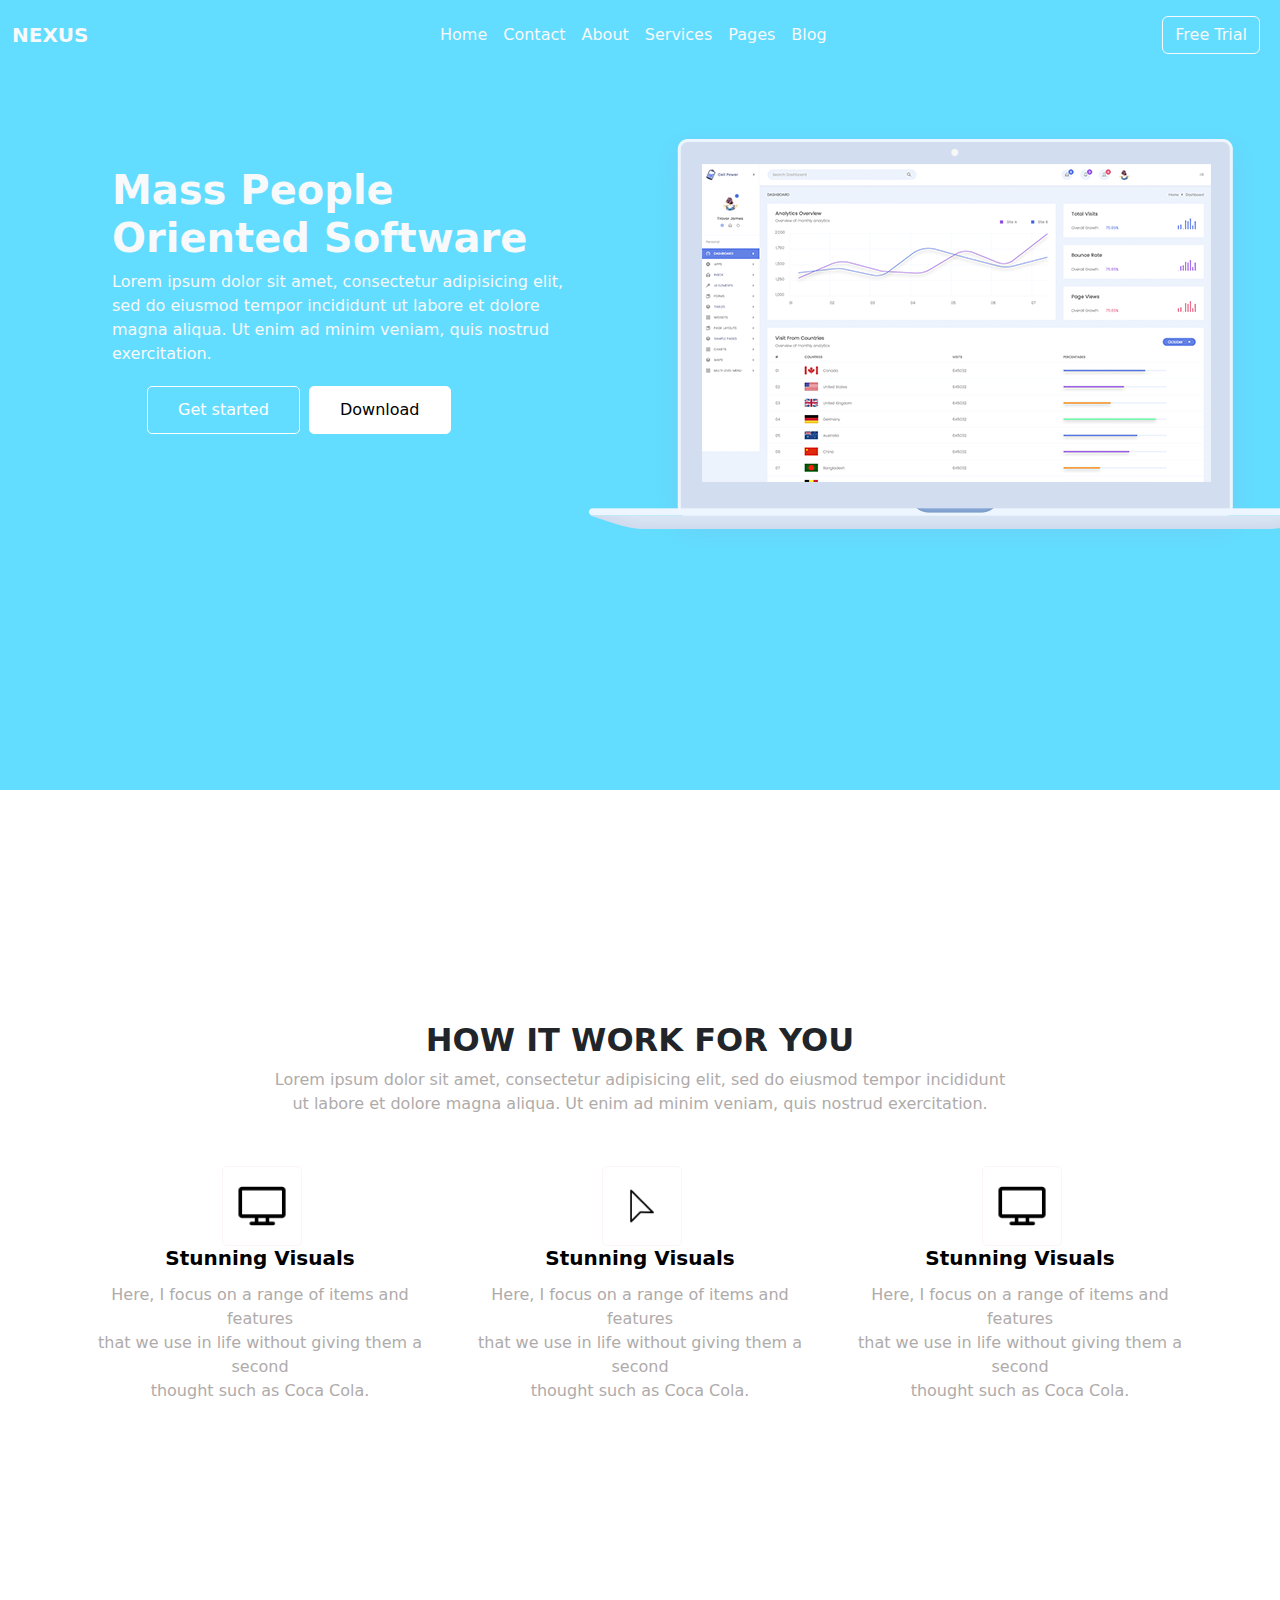
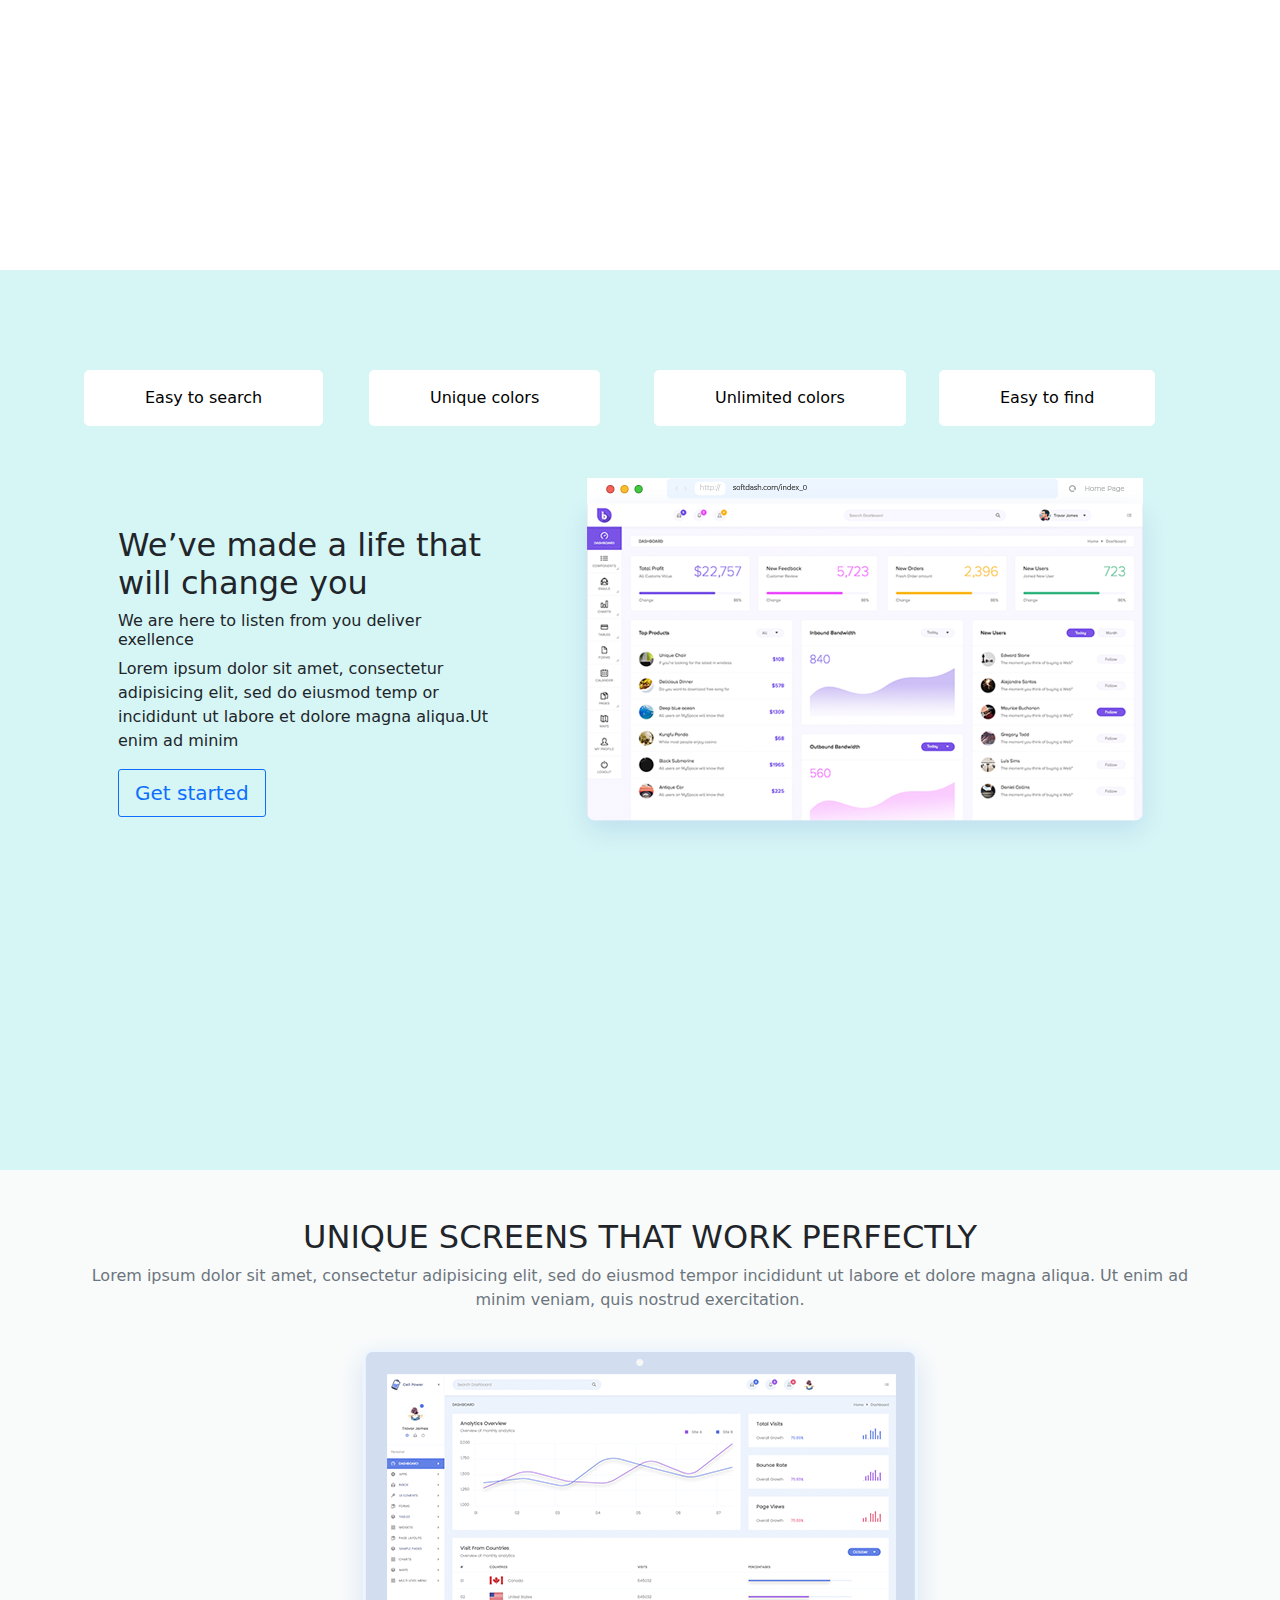
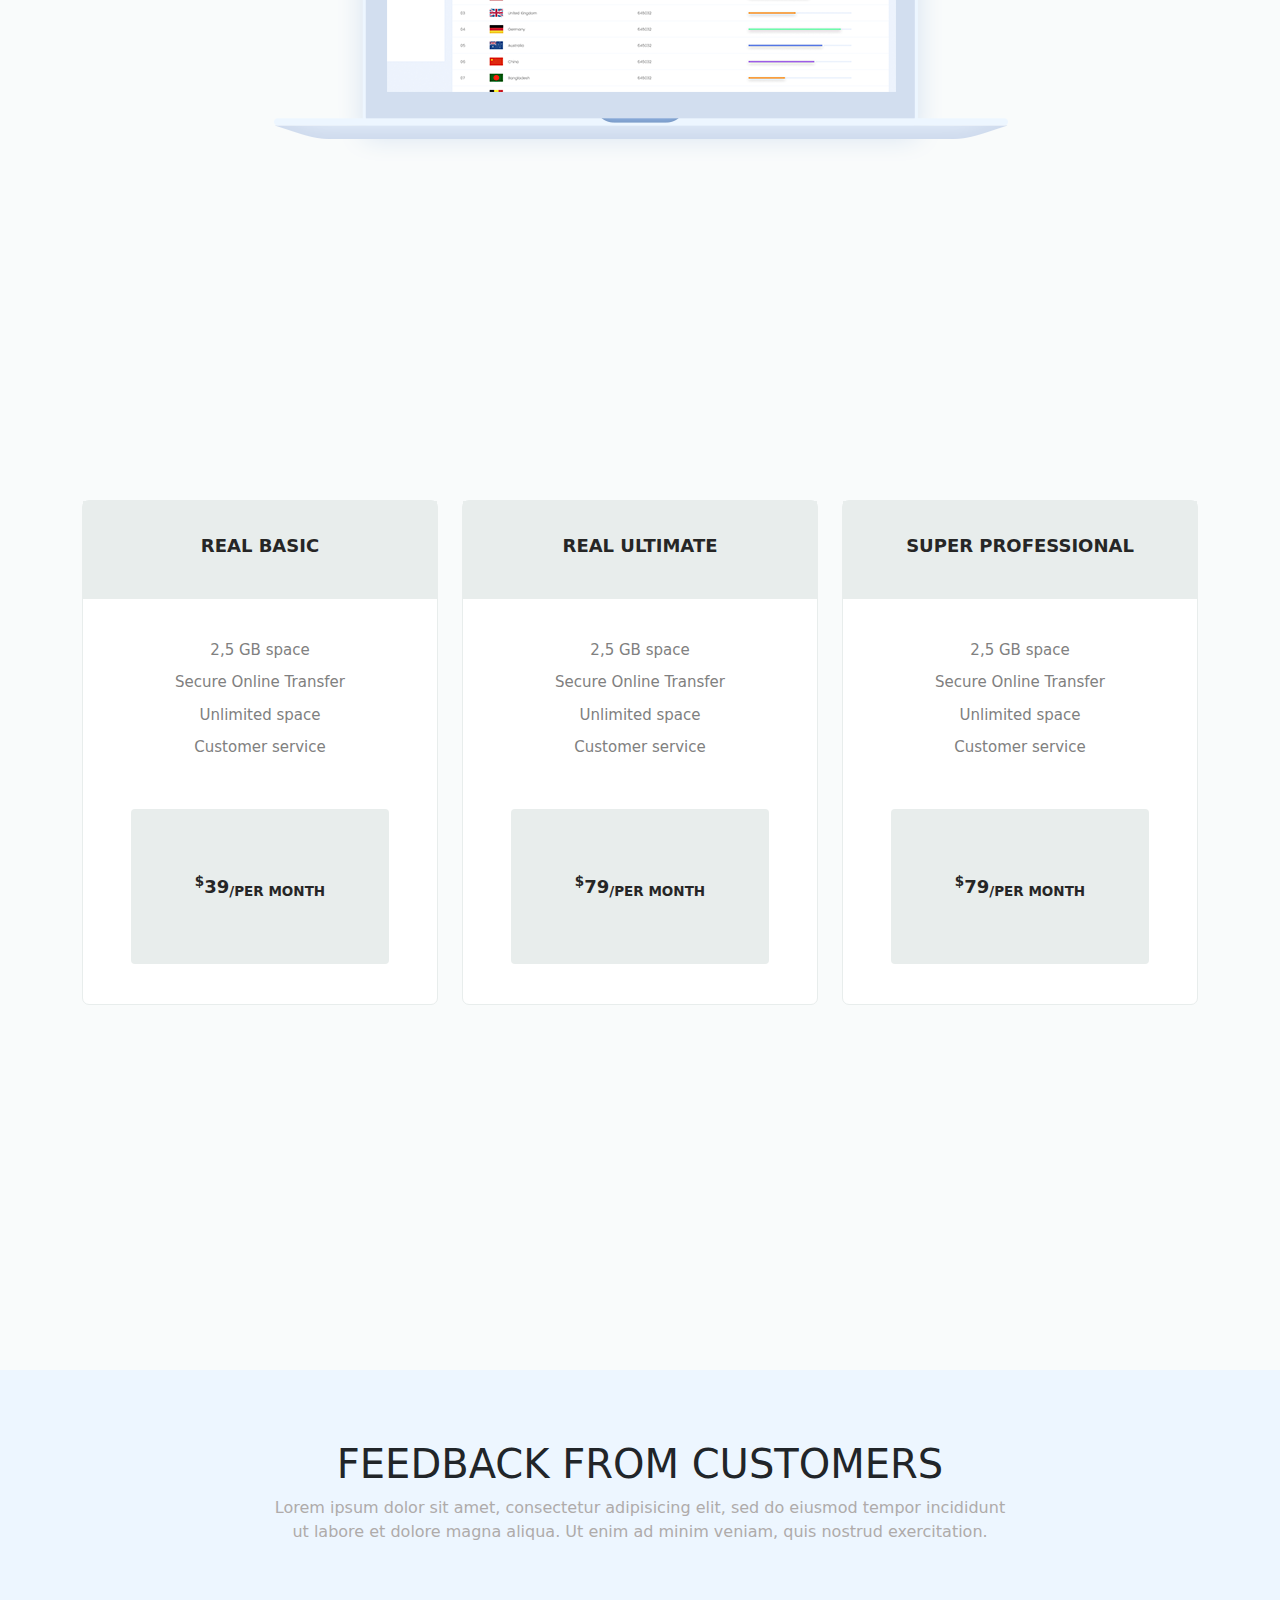
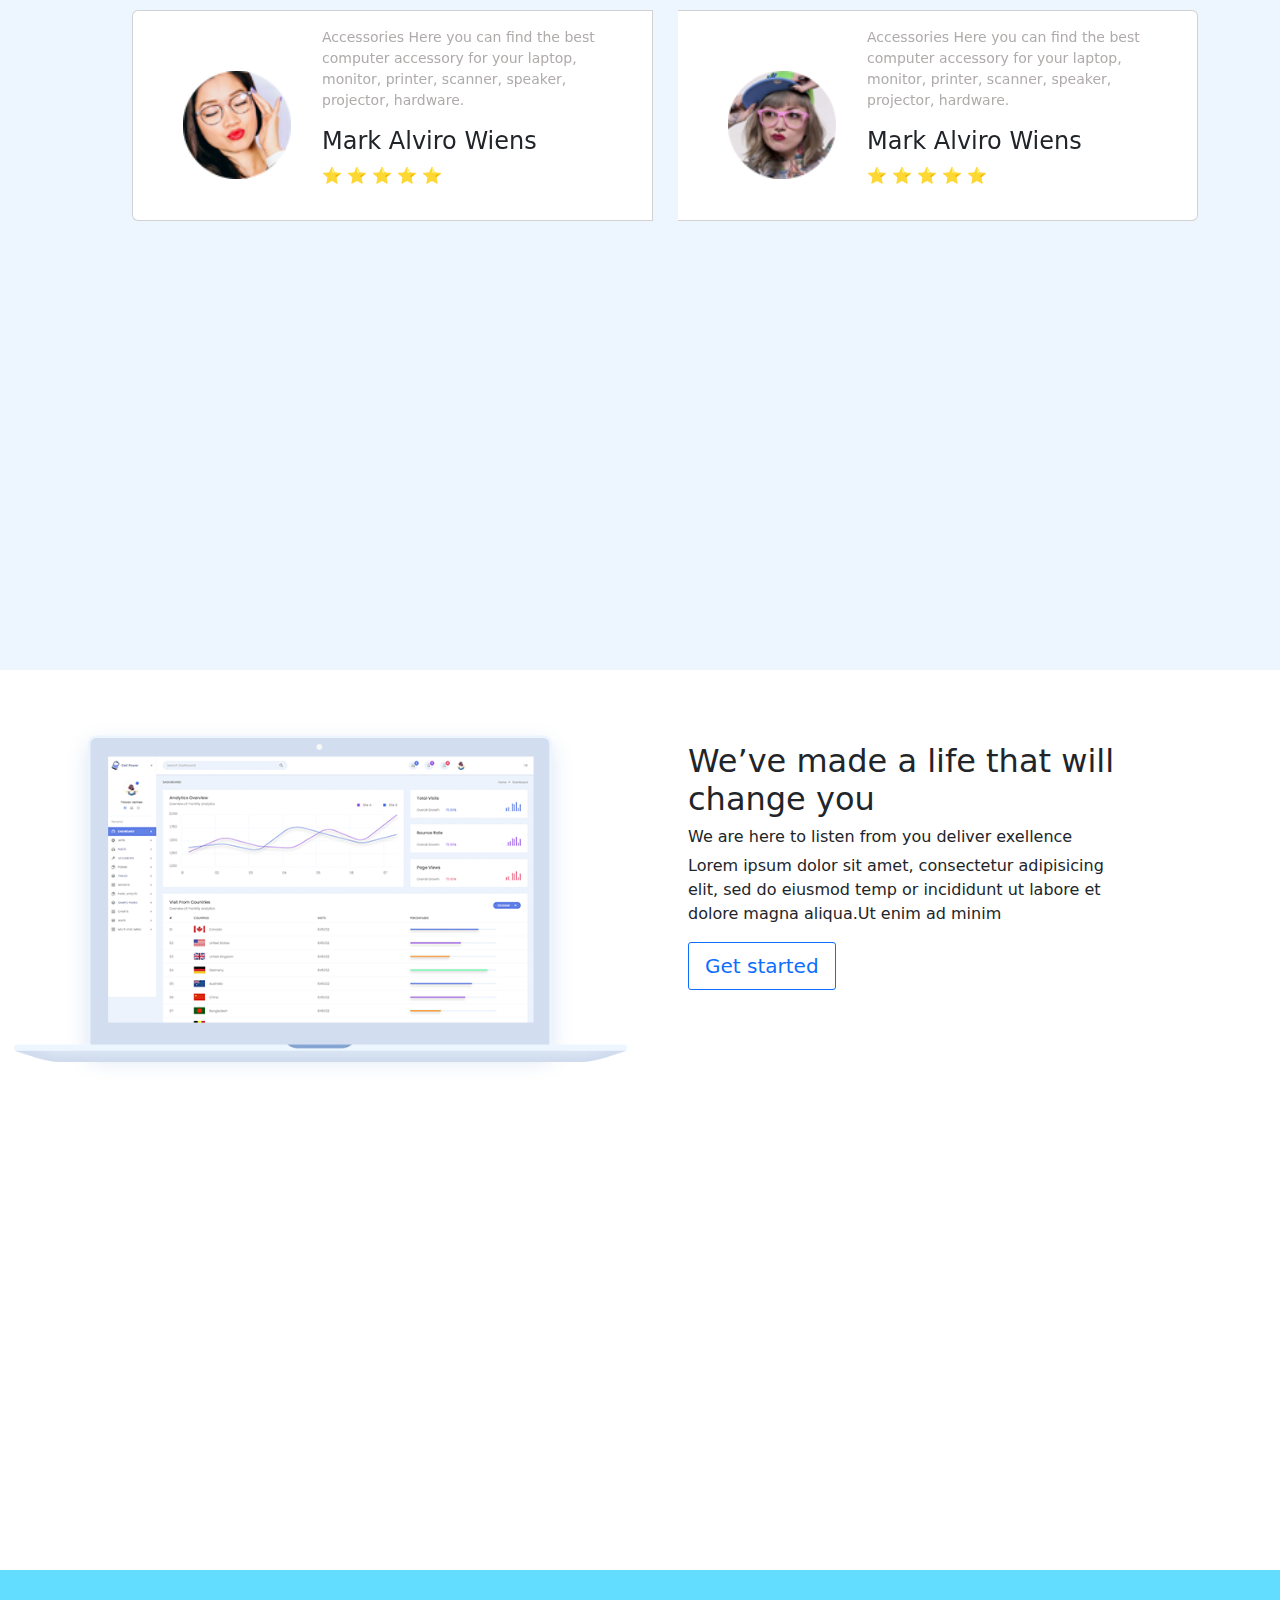
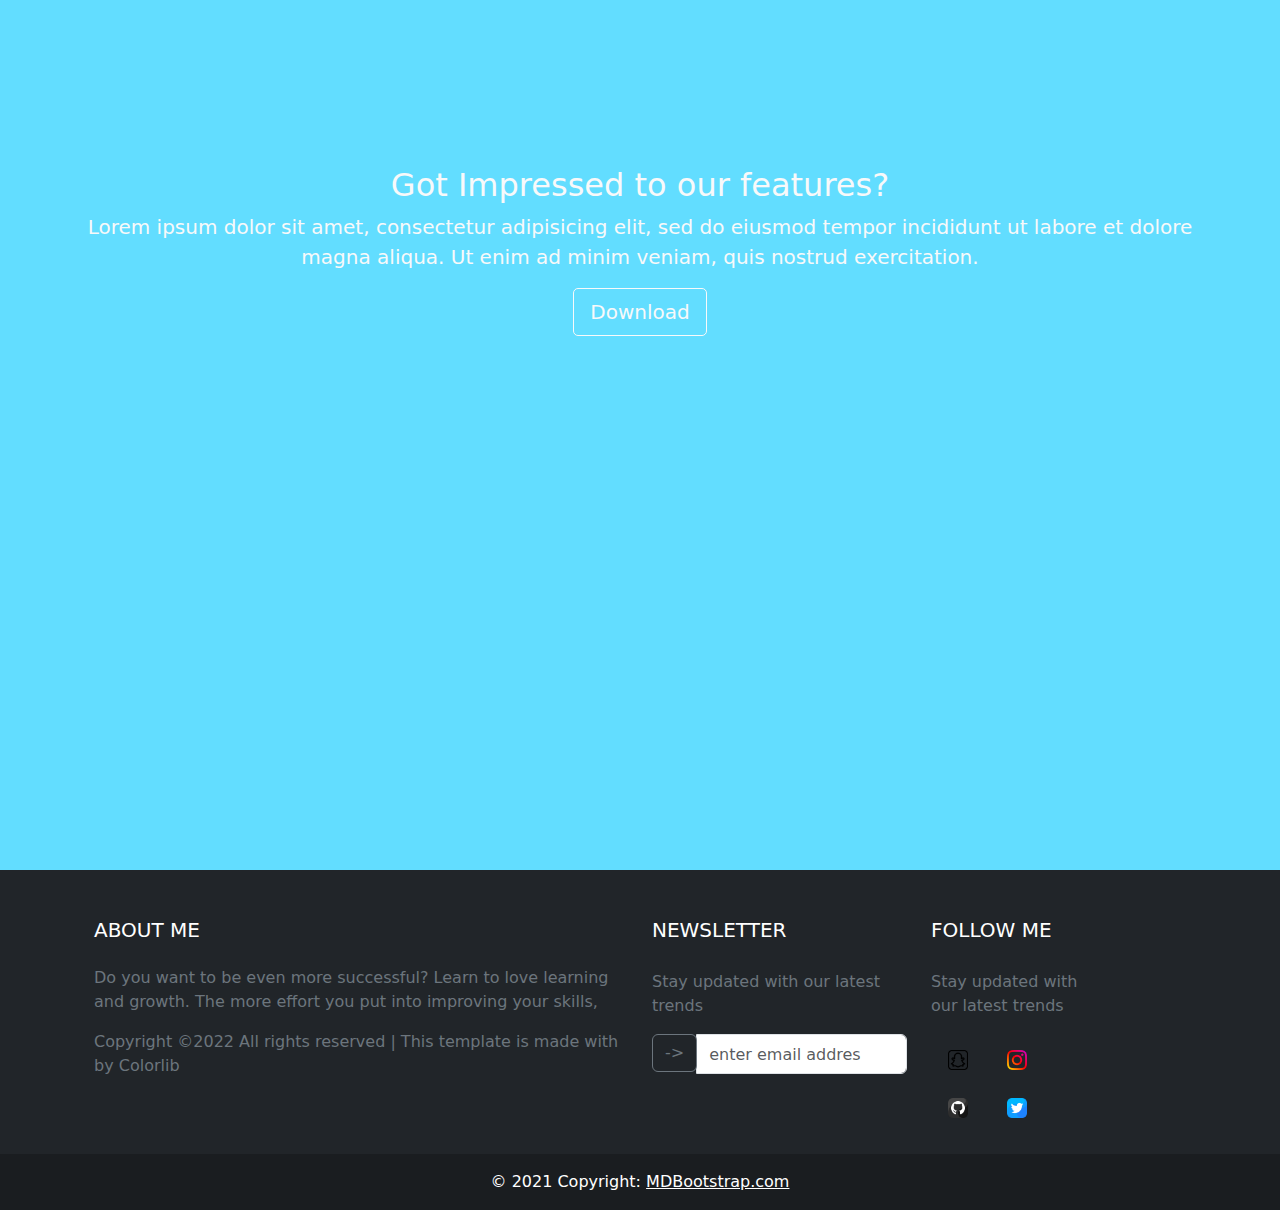
==== commit d435b42a: "dodaci" ====
--- a/index.html
+++ b/index.html
@@ -39,7 +39,7 @@
       <div class="collapse navbar-collapse" id="navbarText">
         <ul class="navbar-nav mx-auto" >
           <li class="nav-item active">
-            <a class="nav-link text-light" href="index.html">Home <span class="sr-only">(current)</span></a>
+            <a class="nav-link text-light" href="index.html">Home </a>
           </li>
           <li class="nav-item">
             <a class="nav-link text-light" href="contact.html">Contact</a>
@@ -377,13 +377,13 @@
 
 
 <section>
-  <div class="container-fluid " style="height: 100vh;">
+  <div class="container-fluid " style="height: 50vh;">
 <div class="row">
   <div class="col-md-6 col-lg-6 col-sm-12 py-5">
     <img  class="img-fluid" src="headerimg.png">
   </div>
   
-    <div class="col-md-5 col-lg-5 col-sm-12 mb-4 p-5">
+    <div class="col-md-5 col-lg-5 col-sm-12 mb-4 p-5 mt-4">
      
           
             <h2 class="text-dark">We’ve made a life
@@ -395,13 +395,13 @@
   </div>
 </section>
 <section>
-  <div class="row py-5" style="height: 60vh; background-color: #62ddff;">
+  <div class="row py-5" style="height: 100vh; background-color: #62ddff;">
 
     <div class="container" >
       <div class="container text-center">
   
-        <div class="row py-5">
-          <div class="col-md-12 text-light"><h2>Got Impressed to our features?</h2></div>
+        <div class="row py-5" >
+          <div class="col-md-12 text-light text-center " style="padding-top:100px ;"><h2>Got Impressed to our features?</h2></div>
           <div class=" col-md-12 text-light"><p class="lead">Lorem ipsum dolor sit amet, consectetur adipisicing elit, sed do eiusmod tempor incididunt ut labore et dolore magna aliqua. Ut enim ad minim veniam, quis nostrud exercitation.</p></div>
           <div class="column col-md-12">
             <button class="btn btn-outline-light btn-lg hover-overlay hover-zoom hover-shadow ripple text-center" style="border-radius:5px; ; ">Download</button>
--- a/styles.css
+++ b/styles.css
@@ -477,7 +477,7 @@
   height: 70vh;
   margin-bottom: 20px;
   background-image: url(https://media.cntraveler.com/photos/5eb18e42fc043ed5d9779733/master/pass/BlackForest-Germany-GettyImages-147180370.jpg);
-  
+  position: relative;
   background-position: center;
   background-size: cover;
   background-repeat: no-repeat;
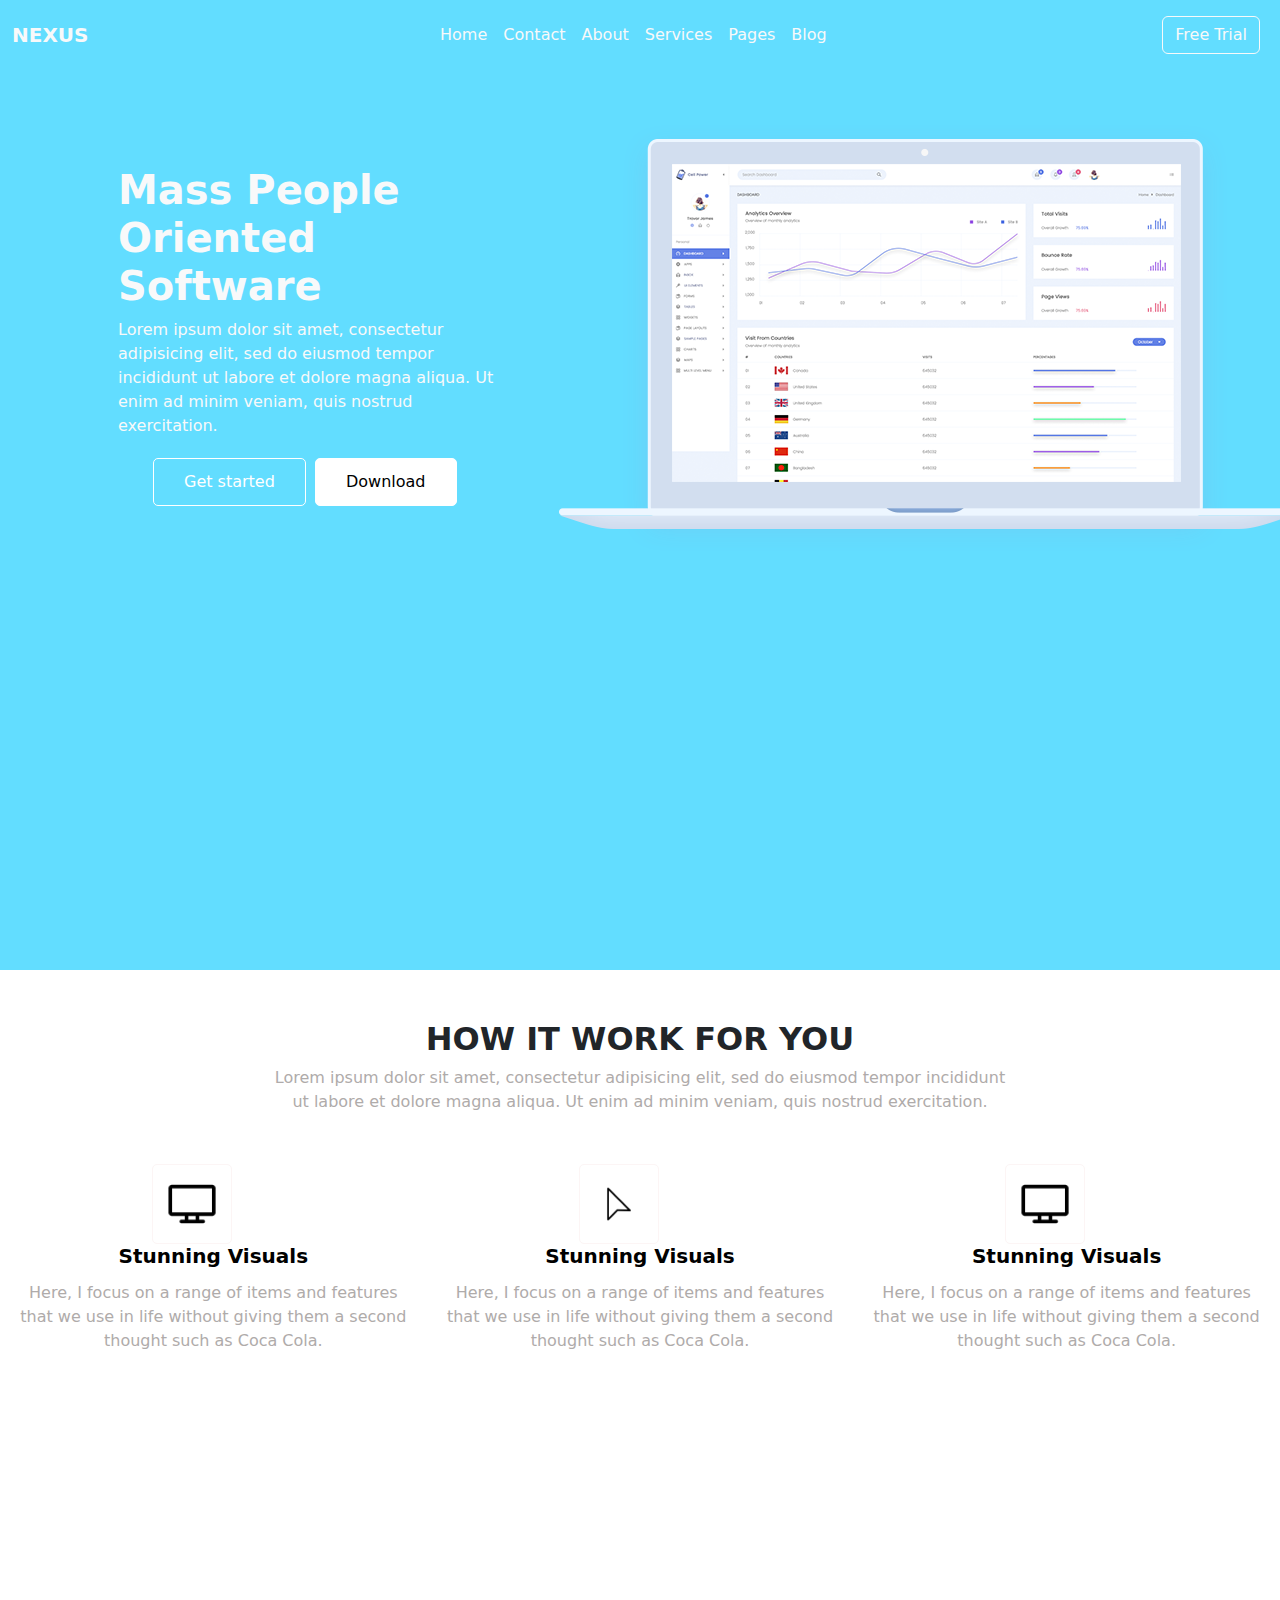
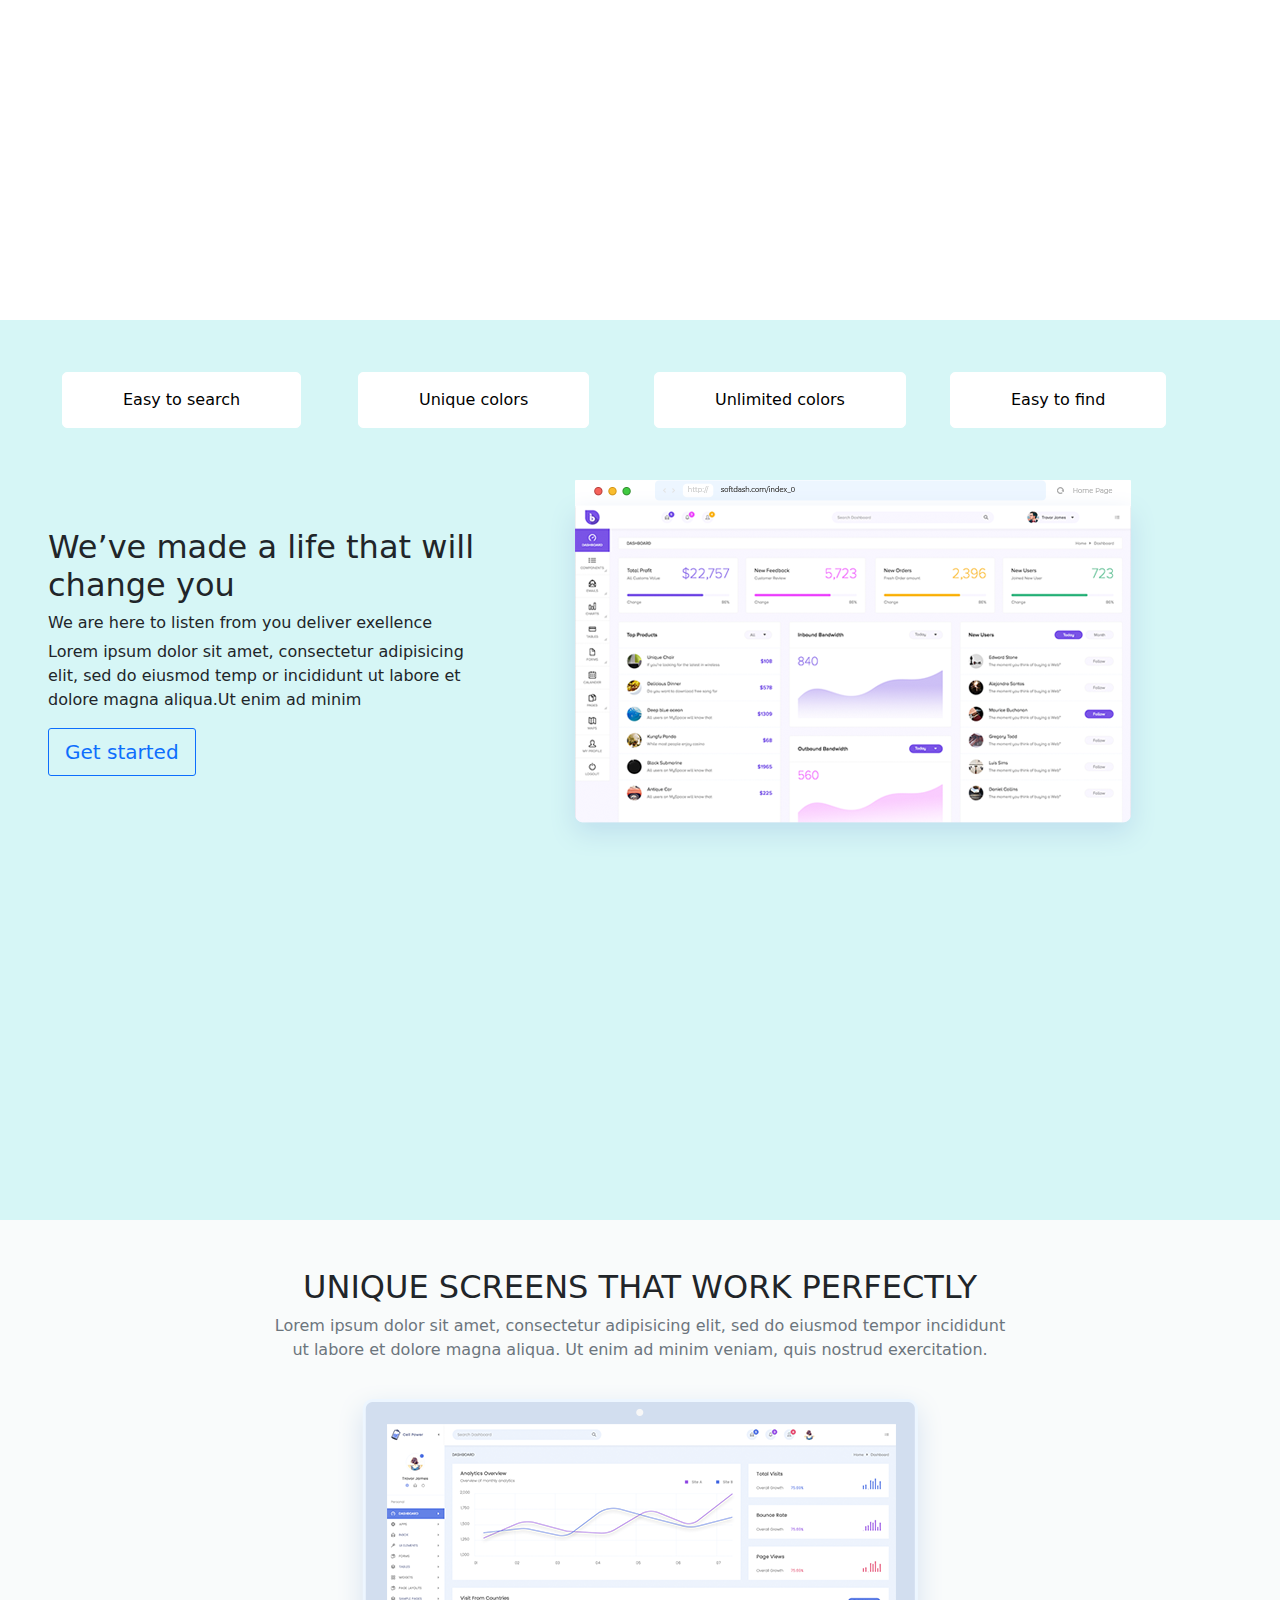
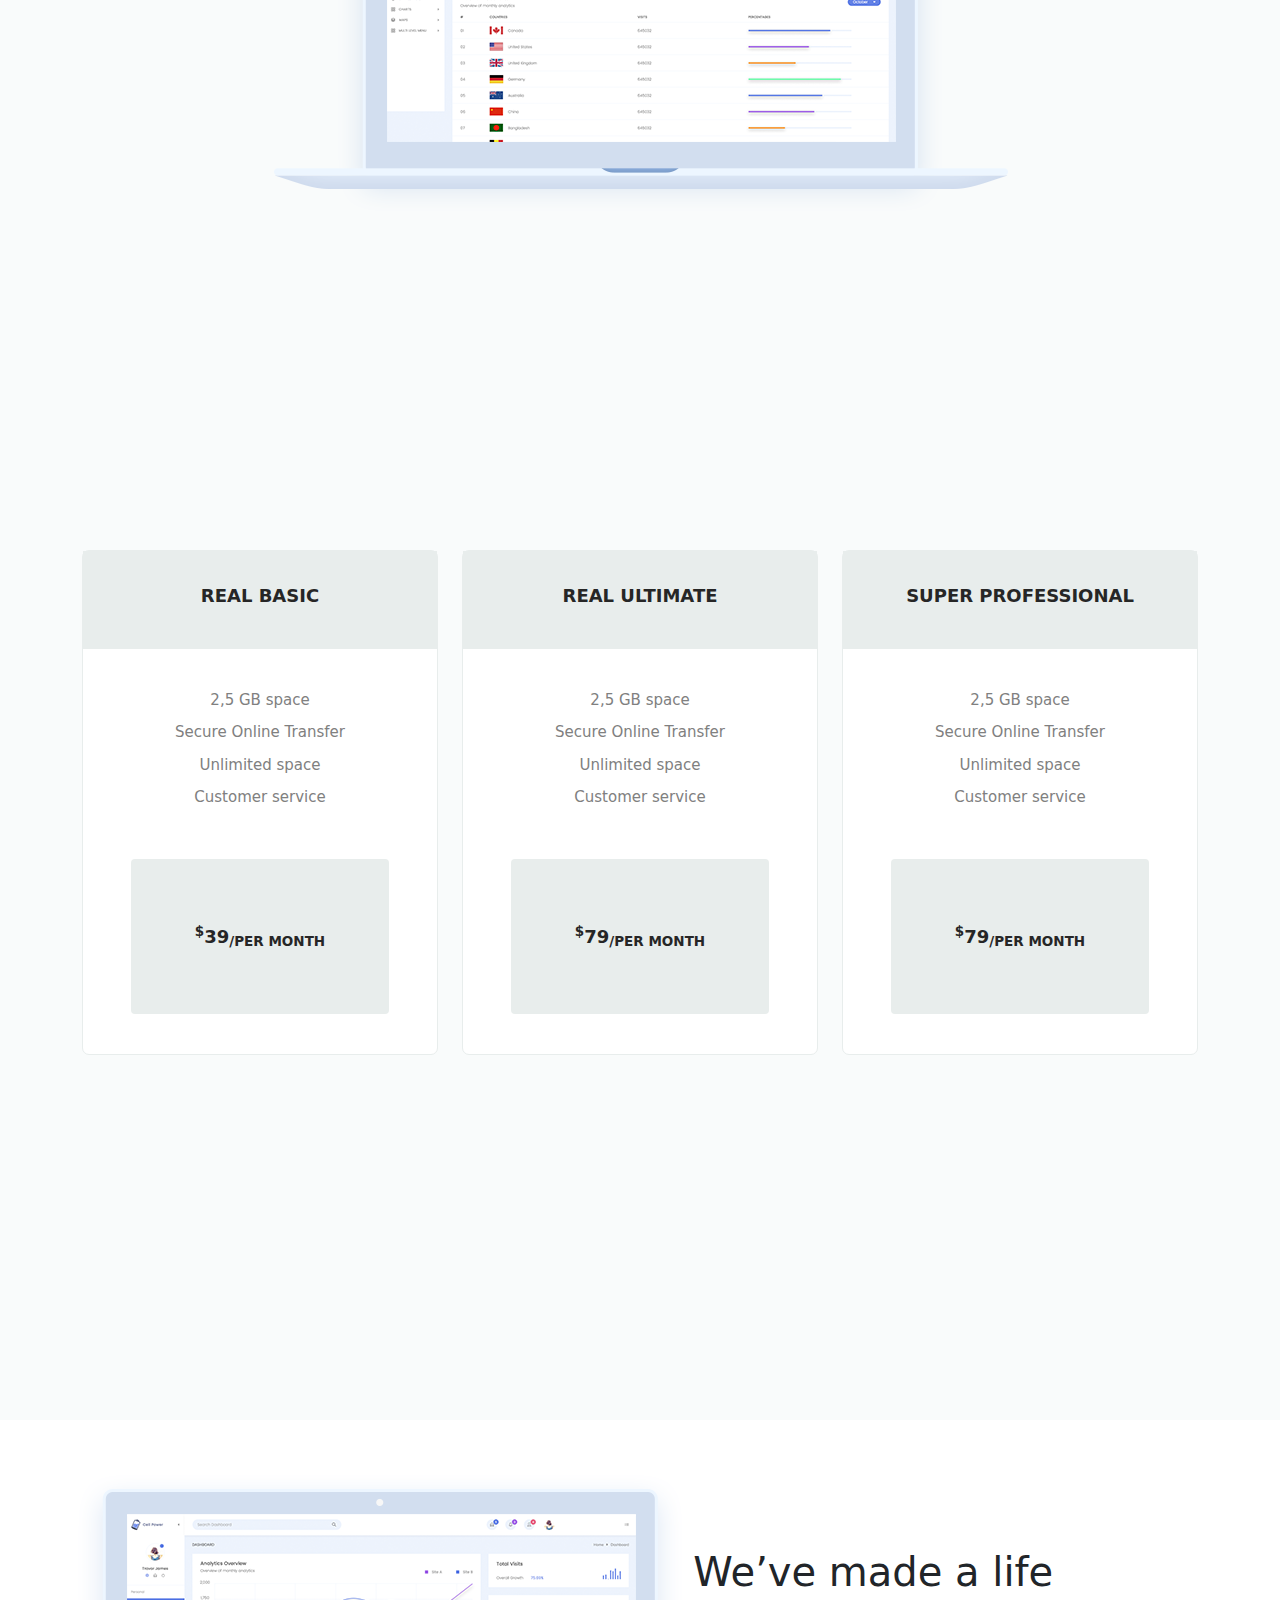
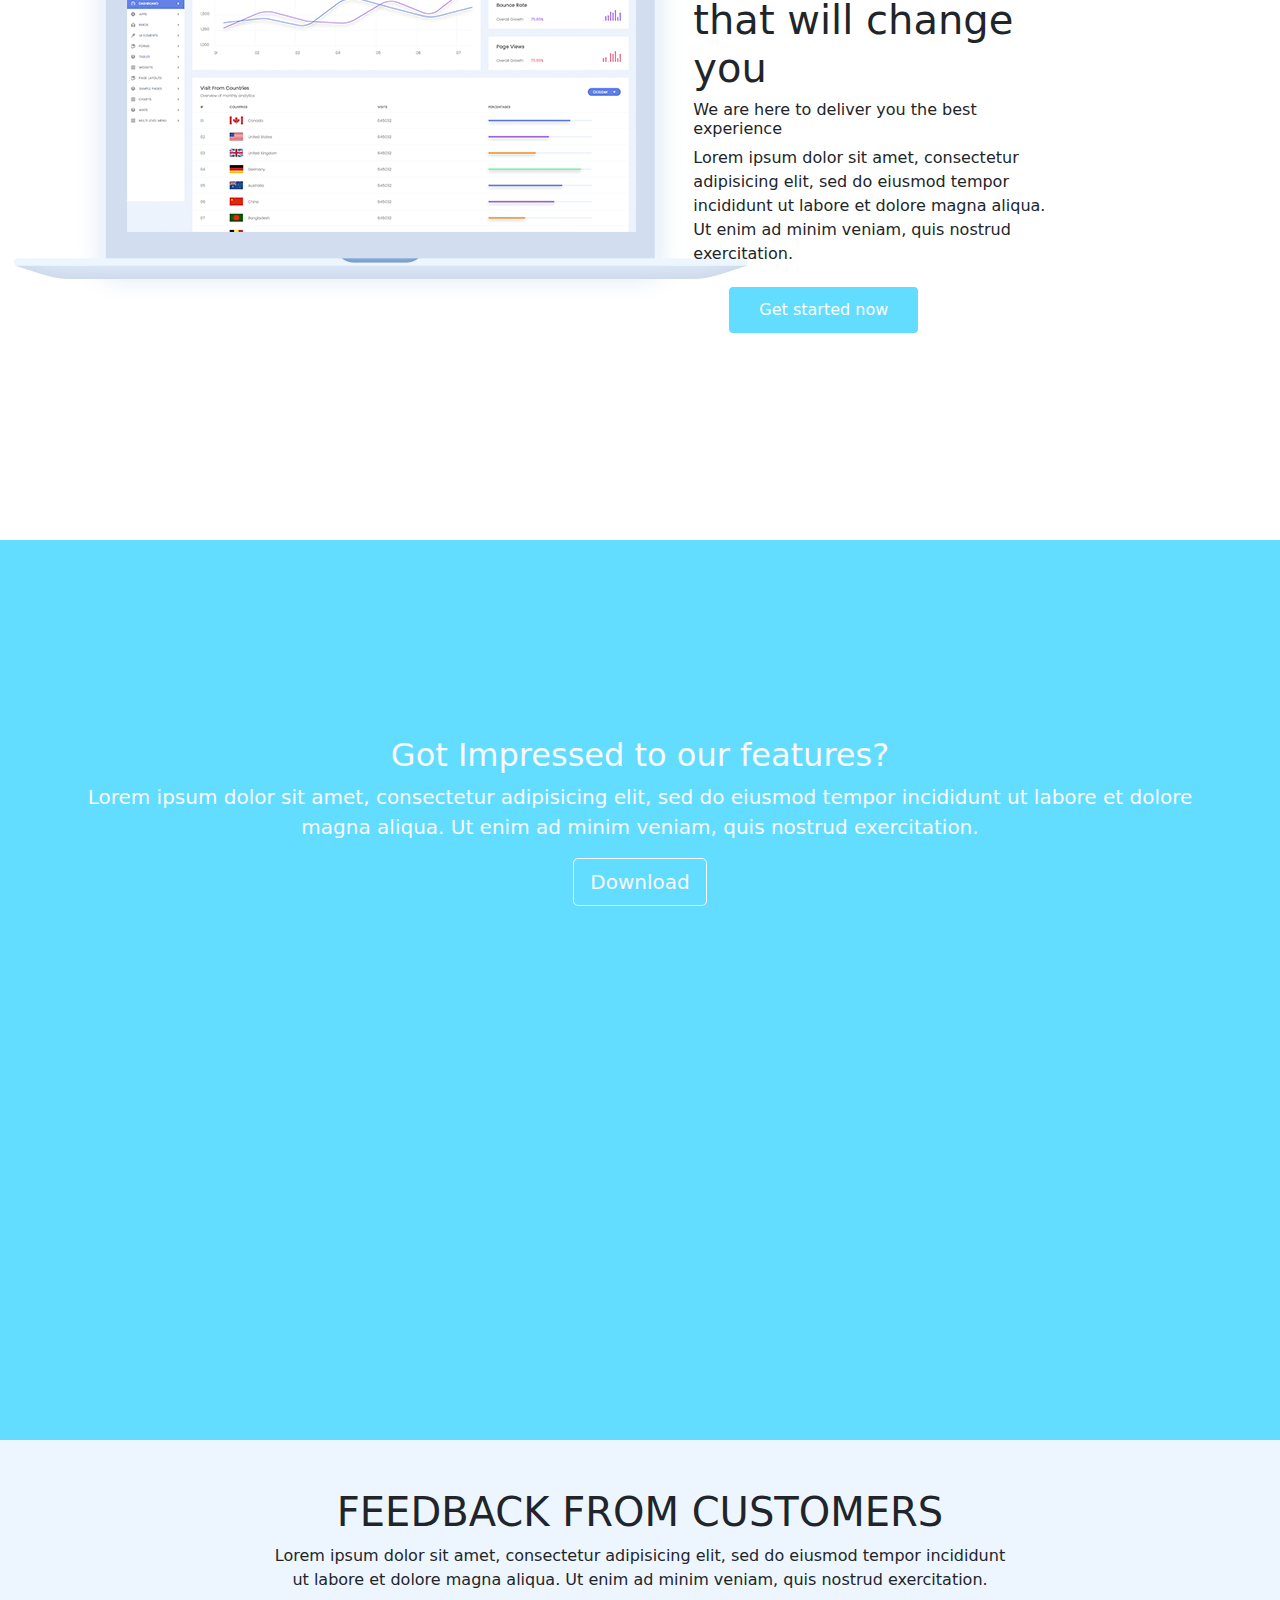
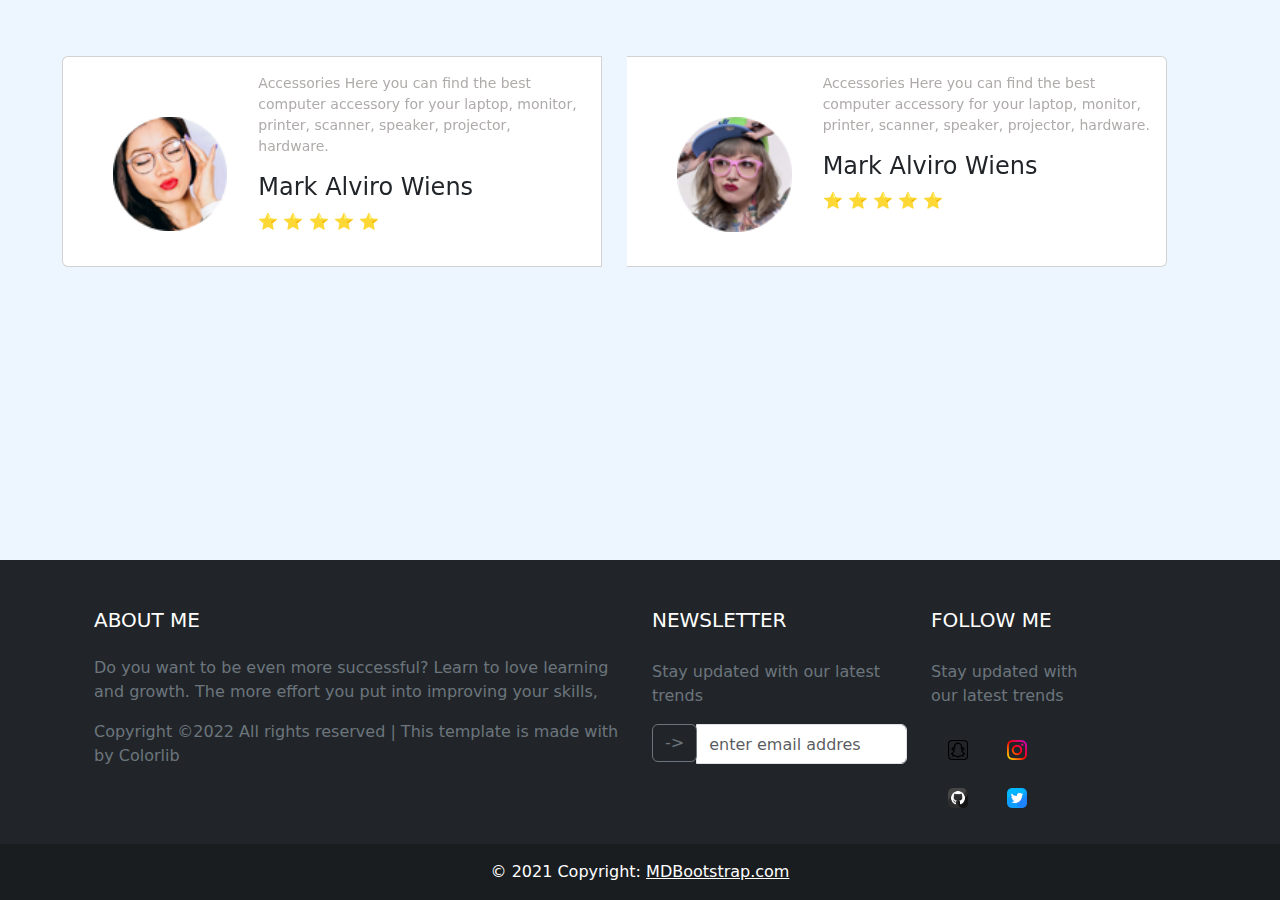
==== commit 08c6c799: "responsive till pricings -home page" ====
--- a/index.html
+++ b/index.html
@@ -64,55 +64,55 @@
     </nav>
 
         
-    <section>
-      <div class="row" style="height: 80vh;background-color:#62ddff;">
-    
-        <div class="container" style="height: 100vh; ">
-          <div class="container text-lg-start " style=" margin-left:100px;">
-      
-            <div class="row py-5">
-              <div class="col-md-5  col-sm-5 text-light py-5 "><h1 class="h1p">Mass People
+    <div class="container-fluid" style="height: 100vh; width:100%; background-color: #62ddff;">
+      
+    
+        
+          <div class="container text-lg-start ">
+      
+            <div class="row py-5 d-flex justify-content-space-around ">
+              <div class="col-md-5  col-sm-8  col-lg-5 text-light px-5 py-5 "><h1 class="h1p">Mass People
                 Oriented Software</h1><p class="text-lg-start">Lorem ipsum dolor sit amet, consectetur adipisicing elit, sed do eiusmod tempor incididunt ut labore et dolore magna aliqua. Ut enim ad minim veniam, quis nostrud exercitation.</p>
               <button class="button button1">Get started</button>
               <button class="button button2">Download</button>
               </div>
               
             
-        <div class="column col-md-6  col-sm-6" >
-        <img src="headerimg.png" style="margin-bottom :50px;">
+        <div class="column col-md-5  col-sm-6 col-lg-5" >
+        <img src="headerimg.png" class="header-image" style="margin-bottom :50px; ;">
         
         
   
         </div>
        </div>
           </div>
-    </section>
+        </div>
    
   
     
-<section>
-  <div class="section-home-one">
-    <div class="container">
-        <div class="text-one">
+<section >
+  
+    <div class="container-fluid" style="height: 80vh; width:100%; background-color: white;">
+        <div class="text-one container">
             <h2> <b>HOW IT WORK FOR YOU</b> </h2>
             <p>Lorem ipsum dolor sit amet, consectetur adipisicing elit, sed do eiusmod tempor incididunt <br> ut labore et dolore magna aliqua. Ut enim ad minim veniam, quis nostrud exercitation.</p>
         </div>
         <div class="row">
-            <div class="col-lg-4">
+            <div class="col-lg-4 col-md-4 col-sm-8">
                 <div class="item-one">
                     <img src="monitor.png" alt="slika"  style="height: 80px; text-align: center;" class="hoverable ">
                    <h5><a href="#"> <b> Stunning Visuals </b> </a></h5>
                    <p>Here, I focus on a range of items and features <br> that we use in life without giving them a second <br> thought such as Coca Cola.</p>
                 </div>
             </div>
-            <div class="col-lg-4">
+            <div class="col-lg-4 col-md-4 col-sm-8">
                 <div class="item-one">
                         <img src="selector.png" alt="slika"  style="height: 80px;text-align: center;" class="hoverable">
                        <h5><a href="#"> <b> Stunning Visuals </b> </a></h5>
                        <p>Here, I focus on a range of items and features <br> that we use in life without giving them a second <br> thought such as Coca Cola.</p>
                 </div>
              </div>        
-            <div class="col-lg-4">
+            <div class="col-lg-4 col-md-4 col-sm-8">
                 <div class="item-one">
                             <img src="monitor.png" alt="slika"   style="height: 80px;text-align: center;" class="hoverable">
                            <h5><a href="#"> <b> Stunning Visuals </b> </a></h5>
@@ -126,14 +126,14 @@
   
     <section>
       <div class="container-fluid" style="background-color:#d6f6f6;; height: 100vh;">
-        <div class="container py-5">
-          <div class="row py-5 justify-content-center">
+        
+          <div class="row py-5 justify-content-center px-5">
        <div class="col-lg-3 col-md-2 col-sm-6"> <button class="button0 button4 active">Easy to search</button></div> 
             <div class="col-lg-3 col-md-2 col-sm-6"> <button class="button0 button4">Unique colors</button></div>
             <div class="col-lg-3 col-md-2 col-sm-6"> <button class="button0 button4 active ">Unlimited colors</button></div>
             <div class="col-lg-3 col-md-2 col-sm-6"> <button class="button0 button4">Easy to find</button></div>
            </div>
-          <div class="row">
+          <div class="row d-flex justify-content-space-around">
             <div class="col-lg-5 col-md-12 mb-4 p-5">
              
                   
@@ -142,9 +142,9 @@
                     <p class="h6">We are here to listen from you deliver exellence</p>
                   <p class="text-dark">Lorem ipsum dolor sit amet, consectetur adipisicing elit, sed do eiusmod temp or incididunt ut labore et dolore magna aliqua.Ut enim ad minim</p>
                   <button class="btn btn-outline-primary btn-lg hover-overlay hover-zoom hover-shadow ripple text-center" style="border-radius:3px ">Get started</button> </div>
-               <div class="col-lg-7 col-md-12 mb-4">
-      
-              <img  class="img-fluid" src="slika3.png">
+               <div class="col-lg-5 col-md-5  col-sm-6 mb-4">
+      
+              <img  class="second-image" src="slika3.png">
               </div>
             </div>
         </div>
@@ -158,17 +158,17 @@
     </section>
 
     <section>
-      <div class="row" style="height: 100vh; background-color: #f9fbfb;">
-    
-        <div class="container" style="height: 100vh; ">
-          <div class="container text-center">
-      
-            <div class="row py-5">
-              <div class="col-md-12  col-sm-6  text-dark "><h2>UNIQUE SCREENS THAT WORK PERFECTLY</h2></div>
-              <div class=" col-md-12  col-sm-6 text-secondary "><p class="">Lorem ipsum dolor sit amet, consectetur adipisicing elit, sed do eiusmod tempor incididunt ut labore et dolore magna aliqua. Ut enim ad minim veniam, quis nostrud exercitation.</p></div>
+      <div class="container-fluid" style="height: 100vh; background-color: #f9fbfb;">
+    
+        
+          <div class="container text-center ">
+      
+            <div class="row py-5  d-flex justify-content-center">
+              <div class="col-md-12  col-sm-6  col-lg-10 text-dark "><h2>UNIQUE SCREENS THAT WORK PERFECTLY</h2></div>
+              <div class=" col-md-8  col-sm-6  col-lg-8 text-secondary "><p>Lorem ipsum dolor sit amet, consectetur adipisicing elit, sed do eiusmod tempor incididunt ut labore et dolore magna aliqua. Ut enim ad minim veniam, quis nostrud exercitation.</p></div>
             
-        <div class="column col-md-12  col-sm-6" >
-        <img src="headerimg.png">
+        <div class=" col-md-10 col-sm-8  col-sm-8" >
+        <img src="headerimg.png" class="third-image">
         </div>
        </div>
           </div>
@@ -257,19 +257,55 @@
 
 
 
-<div class="section-home-six">
-  <div class="container" style="height: 100vh;">
-              <div class="row title-six">
+
+  
+
+
+
+
+<div class="container-fluid" style="height: 80vh; width:100%; ">
+      
+  <div class="row py-5 d-flex justify-content-space-around ">
+
+      <div class=" col-md-5  col-sm-6 col-lg-5" >
+        <img src="headerimg.png" class="header-image"></div>
+
+      <div class=" column col-md-5  col-sm-8  col-lg-5 " style="padding-left: 160px; padding-top:80px;"><h1>We’ve made a life
+        that will change you</h1><h6>We are here to deliver you the best experience</h6><p >Lorem ipsum dolor sit amet, consectetur adipisicing elit, sed do eiusmod tempor incididunt ut labore et dolore magna aliqua. Ut enim ad minim veniam, quis nostrud exercitation.</p>
+      <button class="button button1">Get started now</button></div>
+      
+      </div>
+      </div>
+  </div>
+</div>
+
+<section>
+  <div class="row py-5" style="height: 100vh; background-color: #62ddff;">
+
+    <div class="container" >
+      <div class="container text-center">
+  
+        <div class="row py-5" >
+          <div class="col-md-12 text-light text-center " style="padding-top:100px ;"><h2>Got Impressed to our features?</h2></div>
+          <div class=" col-md-12 text-light"><p class="lead">Lorem ipsum dolor sit amet, consectetur adipisicing elit, sed do eiusmod tempor incididunt ut labore et dolore magna aliqua. Ut enim ad minim veniam, quis nostrud exercitation.</p></div>
+          <div class="column col-md-12">
+            <button class="btn btn-outline-light btn-lg hover-overlay hover-zoom hover-shadow ripple text-center" style="border-radius:5px; ; ">Download</button>
+            </div></div></section>
+
+            <div class="container-fluid" style="height: 80vh;width: 100%; background-color: #edf6ff;">
+              <div class="row d-flex justify-content-center text-center py-5">
+                <div class="col-lg-10 col-md-8 col-sm-8">
                   <h1>FEEDBACK FROM CUSTOMERS </h1>
                   <p>Lorem ipsum dolor sit amet, consectetur adipisicing elit, sed do eiusmod tempor incididunt <br> ut labore et dolore magna aliqua. Ut enim ad minim veniam, quis nostrud exercitation.</p>
-              </div>
+              </div></div>
+
               <div id="carouselExampleControls" class="carousel slide" data-bs-ride="carousel">
                 <div class="carousel-inner">
                   <div class="carousel-item active">
                     <div class="card-group hover">
                       <div class="card mb-3 right-card" style="max-width:540px;">
                           <div class="row g-0">
-                            <div class="col-md-4">
+                            <div class="col-md-4 col-lg-4 col-sm-10">
                               <img src="slika1.png" class="d-block w-100 img-card" alt="...">
                             </div>
                             <div class="col-md-8">
@@ -283,7 +319,7 @@
                         </div>
                         <div class="card mb-3" style="max-width: 540px;">
                           <div class="row g-0">
-                            <div class="col-md-4">
+                            <div class="col-md-4  col-lg-4 col-sm-10">
                               <img src="slika 2.png" class="d-block w-100 img-card" alt="...">
                             </div>
                             <div class="col-md-8">
@@ -302,7 +338,7 @@
                     <div class="card-group hover">
                       <div class="card mb-3 right-card" style="max-width: 540px;">
                           <div class="row g-0">
-                            <div class="col-md-4">
+                            <div class="col-md-4  col-lg-4 col-sm-10">
                               <img src="woman2.png" class="d-block w-100 img-card" alt="...">
                             </div>
                             <div class="col-md-8">
@@ -319,7 +355,7 @@
                             <div class="col-md-4">
                               <img src="doctor.png" class="d-block w-100 img-card" alt="...">
                             </div>
-                            <div class="col-md-8">
+                            <div class="col-md-4  col-lg-4 col-sm-10">
                               <div class="card-body">
                                   <p class="card-text">Accessories Here you can find the best computer accessory for your laptop, monitor, printer, scanner, speaker, projector, hardware.</p>
                                 <h4 class="card-title">Mark Alviro Wiens</h4>
@@ -335,7 +371,7 @@
                     <div class="card-group hover">
                       <div class="card mb-3 right-card" style="max-width: 540px;">
                           <div class="row g-0">
-                            <div class="col-md-4">
+                            <div class="col-md-4  col-lg-4 col-sm-10">
                               <img src="slike/card1.png" class="d-block w-100 img-card" alt="...">
                             </div>
                             <div class="col-md-8">
@@ -352,7 +388,7 @@
                             <div class="col-md-4">
                               <img src="slike/card2.png" class="d-block w-100 img-card" alt="...">
                             </div>
-                            <div class="col-md-8">
+                            <div class="col-md-4  col-lg-4 col-sm-10">
                               <div class="card-body">
                                   <p class="card-text">Accessories Here you can find the best computer accessory for your laptop, monitor, printer, scanner, speaker, projector, hardware.</p>
                                 <h4 class="card-title">Mark Alviro Wiens</h4>
@@ -370,42 +406,6 @@
   
   </div>            
 </div>                
-
-
-
-
-
-
-<section>
-  <div class="container-fluid " style="height: 50vh;">
-<div class="row">
-  <div class="col-md-6 col-lg-6 col-sm-12 py-5">
-    <img  class="img-fluid" src="headerimg.png">
-  </div>
-  
-    <div class="col-md-5 col-lg-5 col-sm-12 mb-4 p-5 mt-4">
-     
-          
-            <h2 class="text-dark">We’ve made a life
-              that will change you</h2>
-            <p class="h6">We are here to listen from you deliver exellence</p>
-          <p class="text-dark">Lorem ipsum dolor sit amet, consectetur adipisicing elit, sed do eiusmod temp or incididunt ut labore et dolore magna aliqua.Ut enim ad minim</p>
-          <button class="btn btn-outline-primary btn-lg hover-overlay hover-zoom hover-shadow ripple text-center" style="border-radius:3px ">Get started</button> </div>
-</div>
-  </div>
-</section>
-<section>
-  <div class="row py-5" style="height: 100vh; background-color: #62ddff;">
-
-    <div class="container" >
-      <div class="container text-center">
-  
-        <div class="row py-5" >
-          <div class="col-md-12 text-light text-center " style="padding-top:100px ;"><h2>Got Impressed to our features?</h2></div>
-          <div class=" col-md-12 text-light"><p class="lead">Lorem ipsum dolor sit amet, consectetur adipisicing elit, sed do eiusmod tempor incididunt ut labore et dolore magna aliqua. Ut enim ad minim veniam, quis nostrud exercitation.</p></div>
-          <div class="column col-md-12">
-            <button class="btn btn-outline-light btn-lg hover-overlay hover-zoom hover-shadow ripple text-center" style="border-radius:5px; ; ">Download</button>
-            </div></div></section>
 
 <!-- Footer -->
 
--- a/styles.css
+++ b/styles.css
@@ -23,7 +23,7 @@
 
 /*za header button*/
 .button1 {
-  background-color:  #62ddff; 
+  background-color: #62ddff;
   color: black; 
   border: 1px solid white;
   border-radius: 5px;
@@ -109,17 +109,12 @@
   color:white;}
 
 /*2 sekcija*/
-.section-home-one {
-  display: flex;
-  justify-content: center;
-  align-items: center;
-  height: 60vh;
-  padding-bottom: 40px;
-}
+
 
 .text-one {
   text-align: center;
   margin-bottom: 50px;
+  margin-top: 50px;
 }
 
 .text-one p {
@@ -202,20 +197,7 @@
 
 
 }
-.section-home-six {
-    height: 100vh;
-    display: flex;
-    align-items: center;
-    justify-content: center;
-    background-color: #edf6ff;
-    flex-direction: column;
-  }
-
-  .title-six {
-    text-align: center;
-    padding-top:70px ;
-    padding-bottom: 50px;
-  }
+
 
 .section-home-six p{
     color: #afabaa;
@@ -689,7 +671,31 @@
 .section-home1{
   height: 100vh;
    width:100% 
-  background-color:"#62ddff";
-}
-
-                         
+
+}
+
+@media (max-width: 992px) {
+  .header-image {
+    width: auto;
+    height: 200px;
+  }
+}     
+@media (max-width: 992px) {
+  .second-image {
+    width: auto;
+    height: 150px;
+  }
+}          
+@media (max-width: 992px) {
+  .third-image {
+    width: auto;
+    height: 200px;
+  }
+}               
+
+@media (max-width:992px){
+  .img-fourth{
+    width: auto;
+    height: 200px;
+  }
+}